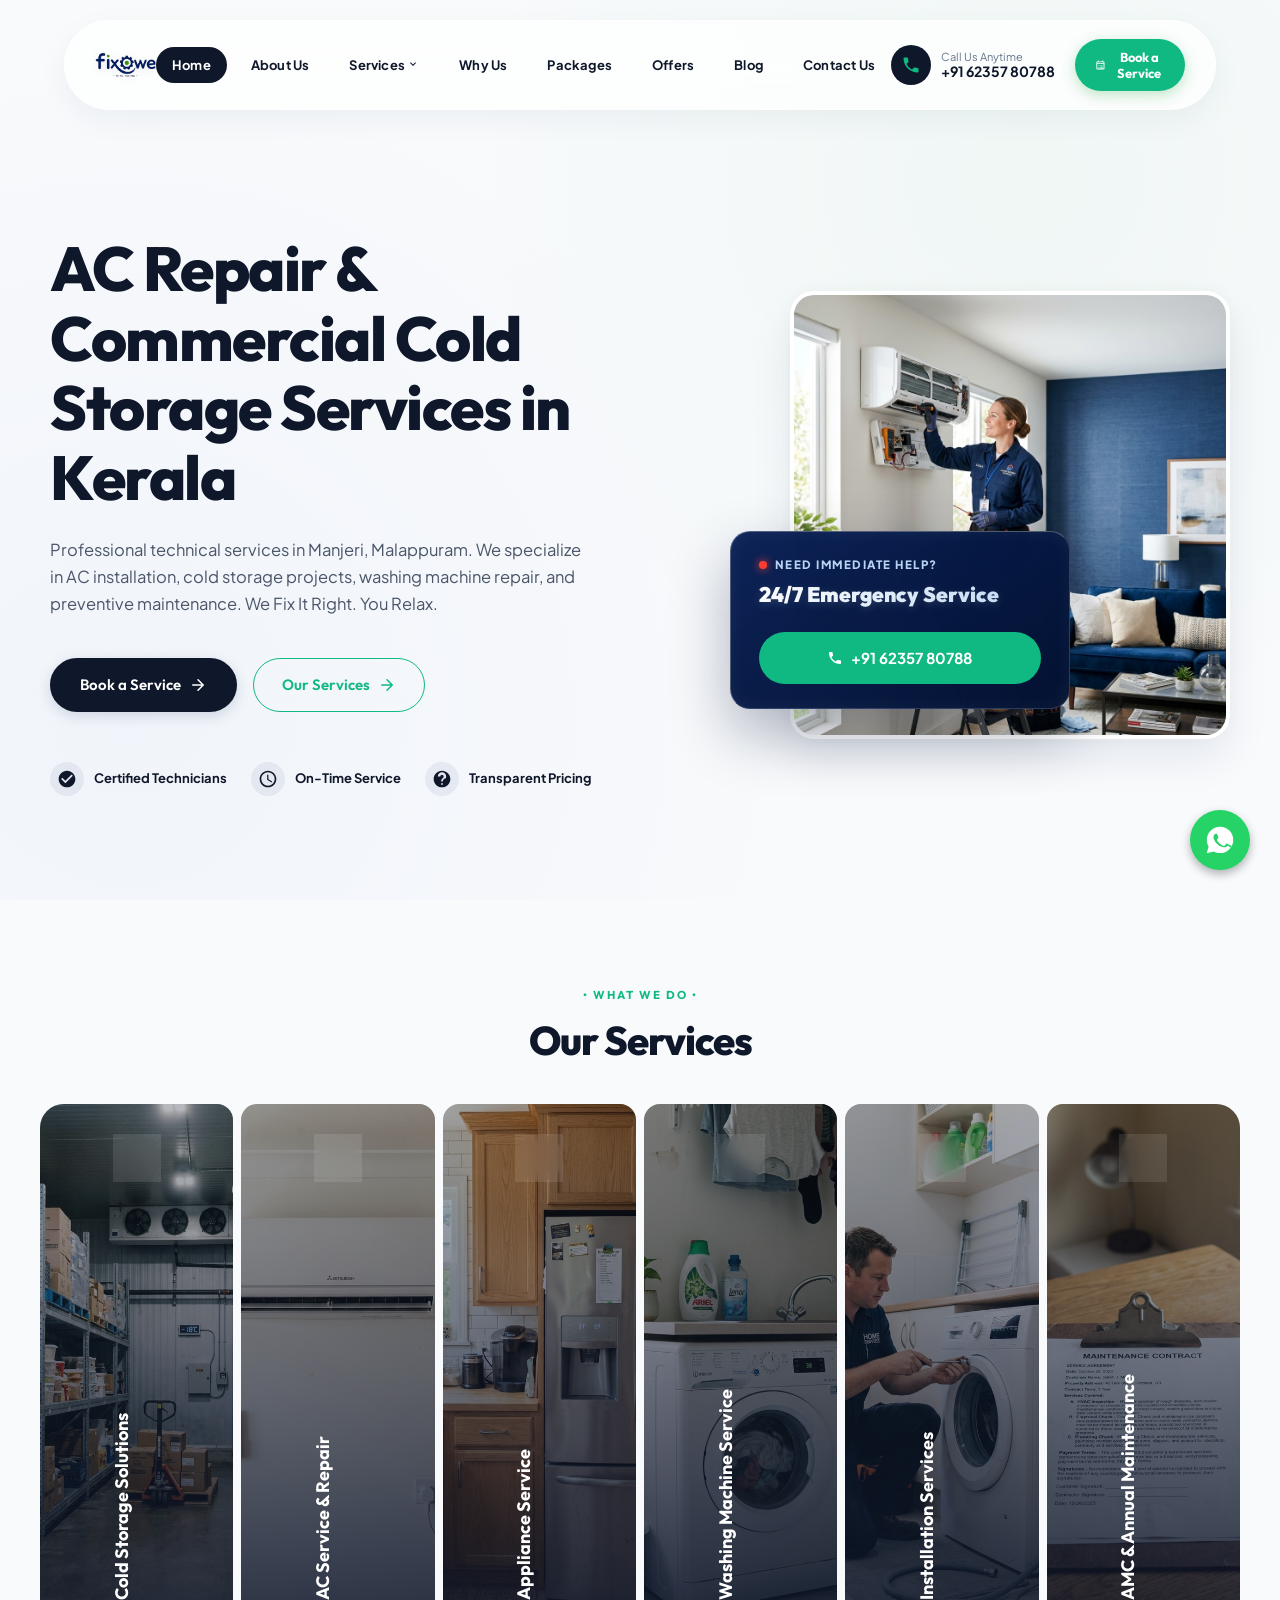
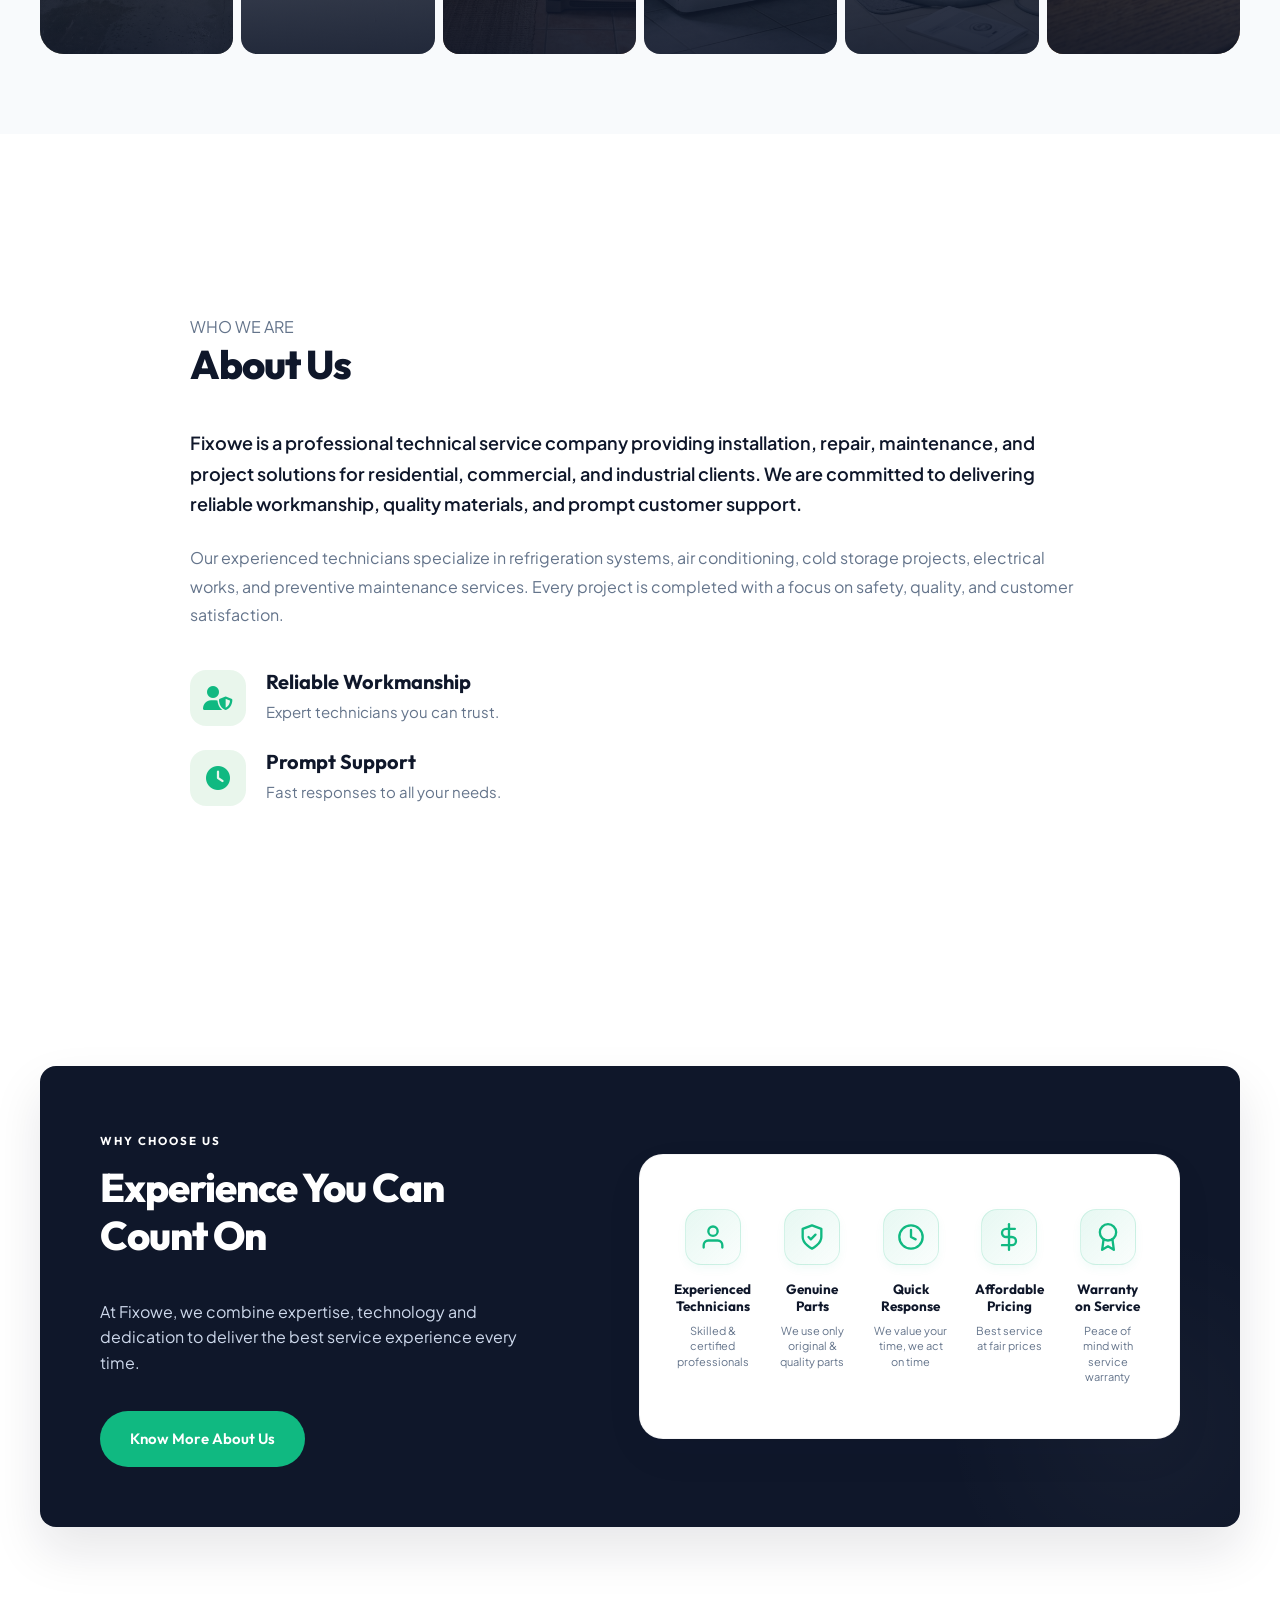
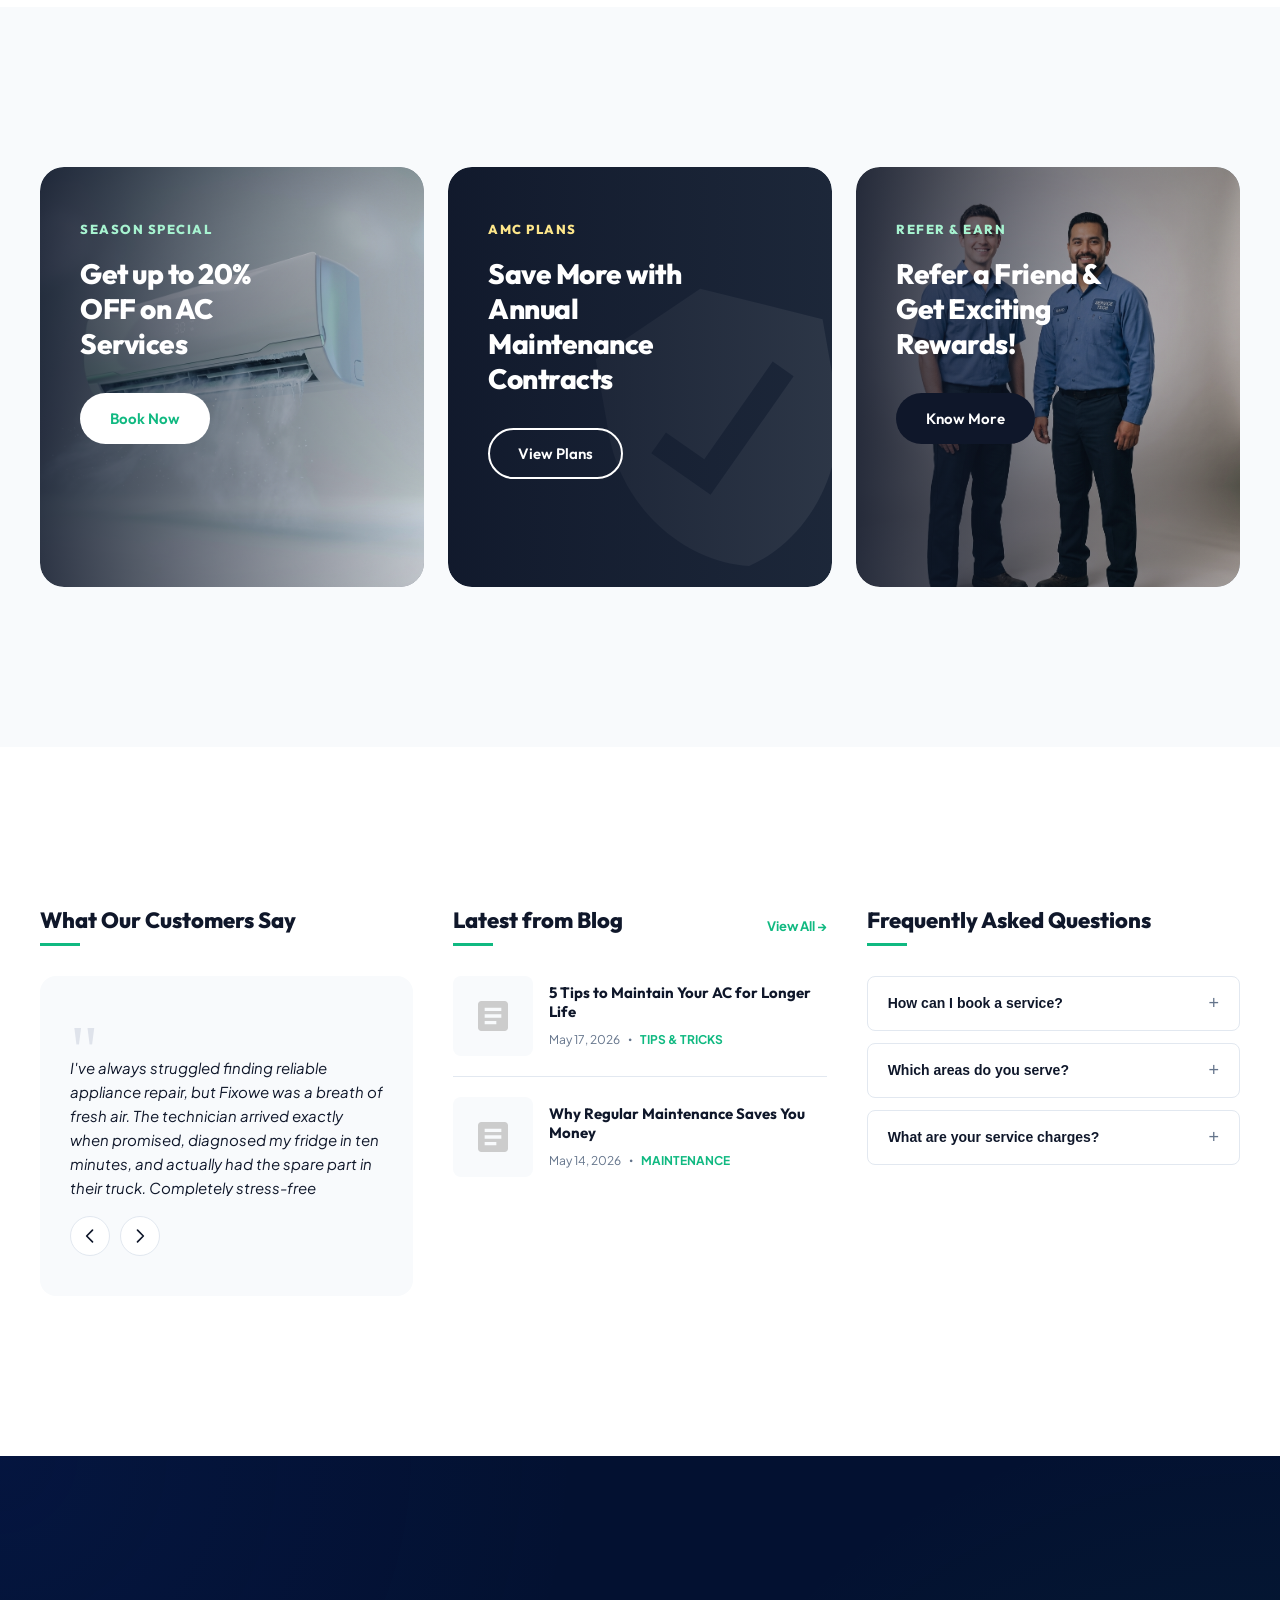
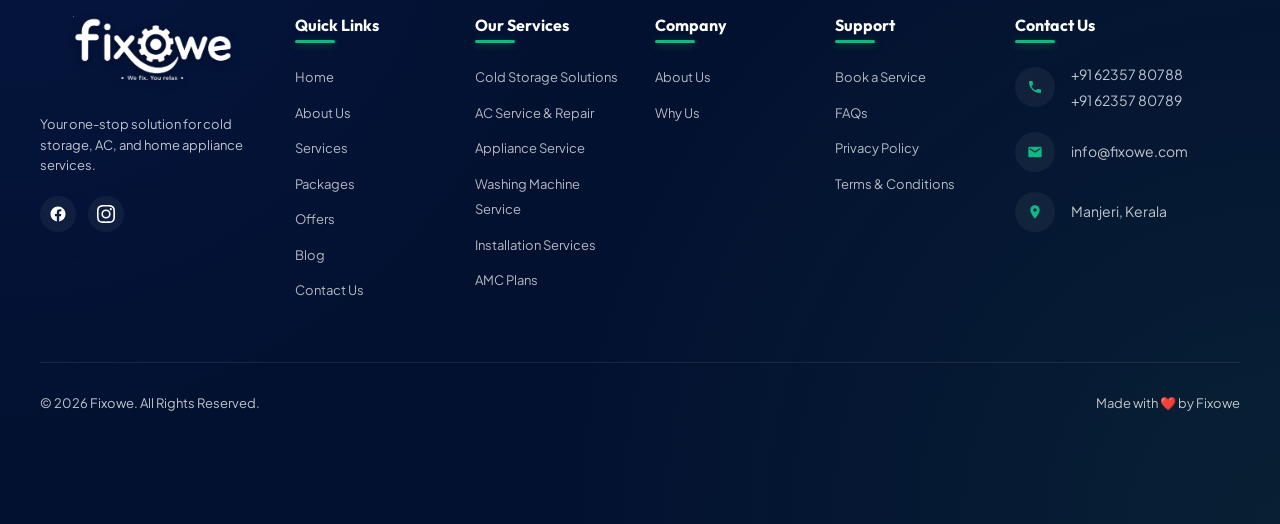
==== index.html @ 35c7977a "SEO Favicon Optimization: Convert all favicon tags to absolute HTTPS URLs for Googlebot-Image crawle" ====
<!DOCTYPE html>
<html lang="en">
<head>
  <meta charset="UTF-8">
  <meta name="viewport" content="width=device-width, initial-scale=1.0">
  <meta name="description" content="Kerala's most trusted technical service. We specialize in premium AC installation, cold storage projects, and emergency repair. Fast, reliable, and guaranteed.">
  <title>Fixowe | Expert AC & Commercial Cold Storage Services in Kerala</title>
  <link rel="canonical" href="https://www.fixowe.com/">
  
  <!-- Open Graph & Social Cards -->
  <meta property="og:title" content="Fixowe | Expert AC & Cold Storage Services in Kerala">
  <meta property="og:description" content="Kerala's most trusted technical service. We specialize in premium AC installation, cold storage projects, and emergency repair. Fast, reliable, and guaranteed.">
  <meta property="og:image" content="https://www.fixowe.com/assets/hero_bg.png">
  <meta property="og:url" content="https://www.fixowe.com">
  <meta property="og:type" content="website">
  <meta name="twitter:card" content="summary_large_image">
  <meta name="twitter:title" content="Fixowe | Expert AC & Cold Storage Services in Kerala">
  <meta name="twitter:description" content="Kerala's most trusted technical service. We specialize in premium AC installation, cold storage projects, and emergency repair. Fast, reliable, and guaranteed.">
  <!-- Performance & DNS Prefetching -->
  <link rel="dns-prefetch" href="https://fonts.googleapis.com">
  <link rel="dns-prefetch" href="https://fonts.gstatic.com">
  <link rel="dns-prefetch" href="https://cdnjs.cloudflare.com">
  <link rel="dns-prefetch" href="https://www.gstatic.com">

  <!-- Google Fonts -->
  <link rel="preconnect" href="https://fonts.googleapis.com">
  <link rel="preconnect" href="https://fonts.gstatic.com" crossorigin>
  <link href="https://fonts.googleapis.com/css2?family=Outfit:wght@300;400;500;600;700;800&family=Plus+Jakarta+Sans:wght@300;400;500;600;700;800&display=swap" rel="stylesheet">
  <!-- Font Awesome 6 -->
  <link rel="stylesheet" href="https://cdnjs.cloudflare.com/ajax/libs/font-awesome/6.5.1/css/all.min.css" crossorigin="anonymous">

  <!-- Google Search & Mobile Compliant Favicons -->
  <link rel="icon" type="image/x-icon" href="https://www.fixowe.com/favicon.ico">
  <link rel="icon" type="image/png" sizes="48x48" href="https://www.fixowe.com/favicon-48x48.png">
  <link rel="icon" type="image/png" sizes="96x96" href="https://www.fixowe.com/favicon-96x96.png">
  <link rel="icon" type="image/png" sizes="192x192" href="https://www.fixowe.com/assets/favicon-optimized.png">
  <link rel="shortcut icon" href="https://www.fixowe.com/favicon.ico">
  <link rel="apple-touch-icon" sizes="180x180" href="https://www.fixowe.com/apple-touch-icon.png">
  <meta name="keywords" content="Fixowe, Fixowe Manjeri, Fixowe Kerala, Fixowe AC Repair, Fixowe Cold Storage, Fixowe Official, Fixowe Technical Services">
  <meta name="robots" content="index, follow, max-image-preview:large, max-snippet:-1, max-video-preview:-1">

  <!-- Geo & Regional Meta Tags for Google Local Search -->
  <meta name="geo.region" content="IN-KL">
  <meta name="geo.placename" content="Manjeri, Malappuram, Kerala">
  <meta name="geo.position" content="11.1202;76.1221">
  <meta name="ICBM" content="11.1202, 76.1221">
  
  <!-- Performance Preloads -->
  <link rel="preload" href="assets/hero_bg.png" as="image">
  <link rel="preload" href="assets/transparent-logo-fixowe.png" as="image">
  
  <link rel="stylesheet" href="style.css?v=24.0">

  <!-- Google Local Business & Aggregate Rating Schema -->
  <script type="application/ld+json">
  {
    "@context": "https://schema.org",
    "@type": "LocalBusiness",
    "@id": "https://www.fixowe.com/#localbusiness",
    "name": "Fixowe - AC & Commercial Cold Storage Experts",
    "image": "https://www.fixowe.com/assets/transparent-logo-fixowe.png",
    "description": "Kerala's #1 technical service provider for AC installation, commercial cold storage projects, washing machine repair, and preventive maintenance in Manjeri and Malappuram.",
    "url": "https://www.fixowe.com",
    "telephone": "+916235780788",
    "priceRange": "₹₹",
    "address": {
      "@type": "PostalAddress",
      "streetAddress": "Manjeri Town",
      "addressLocality": "Manjeri",
      "addressRegion": "Kerala",
      "postalCode": "676121",
      "addressCountry": "IN"
    },
    "geo": {
      "@type": "GeoCoordinates",
      "latitude": "11.1202",
      "longitude": "76.1221"
    },
    "aggregateRating": {
      "@type": "AggregateRating",
      "ratingValue": "4.9",
      "reviewCount": "142",
      "bestRating": "5",
      "worstRating": "1"
    },
    "areaServed": ["Manjeri", "Malappuram", "Perinthalmanna", "Calicut", "Kerala"],
    "sameAs": [
      "https://www.instagram.com/fixowe_manjeri",
      "https://www.facebook.com/share/1E5Wc2CTof/"
    ]
  }
  </script>

  <!-- Google Search FAQ Snippet Schema -->
  <script type="application/ld+json">
  {
    "@context": "https://schema.org",
    "@type": "FAQPage",
    "mainEntity": [
      {
        "@type": "Question",
        "name": "What services does Fixowe offer in Manjeri, Kerala?",
        "acceptedAnswer": {
          "@type": "Answer",
          "text": "Fixowe specializes in rapid emergency AC repair, split/inverter AC installation, commercial cold storage refrigeration projects, washing machine repair, and preventive maintenance across Manjeri and Malappuram district."
        }
      },
      {
        "@type": "Question",
        "name": "How quickly can a Fixowe technician arrive at my location?",
        "acceptedAnswer": {
          "@type": "Answer",
          "text": "Fixowe offers emergency rapid technician dispatch within 30 to 60 minutes across Manjeri, Malappuram, and surrounding areas in Kerala. Call +91 62357 80788 for instant booking."
        }
      },
      {
        "@type": "Question",
        "name": "Does Fixowe provide a service warranty on repairs?",
        "acceptedAnswer": {
          "@type": "Answer",
          "text": "Yes, all Fixowe AC and appliance repairs include an official 30-day service warranty and guaranteed genuine replacement parts."
        }
      }
    ]
  }
  </script>

  <!-- Google Search Breadcrumb Schema -->
  <script type="application/ld+json">
  {
    "@context": "https://schema.org",
    "@type": "BreadcrumbList",
    "itemListElement": [
      {
        "@type": "ListItem",
        "position": 1,
        "name": "Fixowe Official",
        "item": "https://www.fixowe.com"
      },
      {
        "@type": "ListItem",
        "position": 2,
        "name": "Kerala AC & Cold Storage Services",
        "item": "https://www.fixowe.com/#services"
      },
      {
        "@type": "ListItem",
        "position": 3,
        "name": "Manjeri Helpline",
        "item": "https://www.fixowe.com/#contact"
      }
    ]
  }
  </script>
  
  <script type="application/ld+json">
  {
    "@context": "https://schema.org",
    "@type": "WebSite",
    "@id": "https://www.fixowe.com/#website",
    "name": "Fixowe",
    "alternateName": ["Fixowe Manjeri", "Fixowe Technical Services", "Fixowe Kerala"],
    "url": "https://www.fixowe.com/",
    "description": "Expert AC & Cold Storage Services in Kerala.",
    "publisher": {
      "@type": "Organization",
      "name": "Fixowe",
      "logo": {
        "@type": "ImageObject",
        "url": "https://www.fixowe.com/assets/transparent-logo-fixowe.png"
      }
    },
    "potentialAction": {
      "@type": "SearchAction",
      "target": "https://www.fixowe.com/?q={search_term_string}",
      "query-input": "required name=search_term_string"
    }
  }
  </script>

  <script type="application/ld+json">
  {
    "@context": "https://schema.org",
    "@type": "Brand",
    "@id": "https://www.fixowe.com/#brand",
    "name": "Fixowe",
    "alternateName": ["Fixowe Manjeri", "Fixowe Technical Services"],
    "url": "https://www.fixowe.com",
    "logo": "https://www.fixowe.com/assets/transparent-logo-fixowe.png",
    "description": "Fixowe is Kerala's official technical service network for AC repair, commercial cold storage, and home appliances."
  }
  </script>
</head>
<body>

  <!-- Floating Contact Buttons -->
  <a href="https://api.whatsapp.com/send?phone=916235780788" class="whatsapp-float" target="_blank" aria-label="Chat on WhatsApp" id="whatsappFloat">
    <svg viewBox="0 0 24 24" class="whatsapp-icon">
      <path fill="currentColor" d="M12.04 2c-5.46 0-9.91 4.45-9.91 9.91c0 1.75.46 3.45 1.32 4.95L2.05 22l5.25-1.38c1.45.79 3.08 1.21 4.74 1.21c5.46 0 9.91-4.45 9.91-9.91c0-2.65-1.03-5.14-2.9-7.01A9.816 9.816 0 0 0 12.04 2zm5.72 14.1c-.24.69-1.22 1.26-1.7 1.31c-.48.05-1.1.28-3.23-.55c-2.73-1.06-4.49-3.83-4.63-4.01c-.14-.19-1.12-1.49-1.12-2.85c0-1.36.71-2.03.96-2.31c.25-.28.55-.35.73-.35c.18 0 .36.01.52.02c.17.01.39-.06.61.47c.22.54.77 1.88.84 2.02c.07.14.12.31.02.5c-.09.19-.21.31-.38.5c-.17.19-.36.43-.52.58c-.18.17-.37.36-.16.73c.21.36.93 1.54 2 2.49c1.38 1.23 2.54 1.61 2.9 1.79c.36.18.57.15.78-.08c.21-.24.91-1.06 1.15-1.42c.24-.36.48-.3.8-.18c.32.12 2.03 1 2.38 1.18c.35.18.58.27.67.42c.09.15.09.87-.15 1.56z"/>
    </svg>
  </a>

  <!-- Main Header -->
  <!-- DESKTOP Header (hidden on mobile) -->
  <header class="main-header desktop-only-header" id="mainHeader">
    <div class="header-container">
      <a href="#" class="logo-box" id="logo">
        <img src="assets/transparent-logo-fixowe.png" alt="Fixowe Logo" class="logo-img" fetchpriority="high" decoding="async">
      </a>
      <nav class="nav-menu" id="navMenu">
        <ul>
          <li><a href="#home" class="active">Home</a></li>
          <li><a href="#about">About Us</a></li>
          <li class="dropdown">
            <a href="#services" class="dropdown-toggle">Services <svg viewBox="0 0 24 24" width="12" height="12" class="arrow-down"><path fill="currentColor" d="M7.41 8.59L12 13.17l4.59-4.58L18 10l-6 6-6-6 1.41-1.41z"/></svg></a>
            <ul class="dropdown-menu">
              <li><a href="#services">Cold Storage Solutions</a></li>
              <li><a href="#services">AC Service &amp; Repair</a></li>
              <li><a href="#services">Appliance Service</a></li>
              <li><a href="#services">Washing Machine Service</a></li>
              <li><a href="#services">Installation Services</a></li>
              <li><a href="#services">Annual Maintenance (AMC)</a></li>
            </ul>
          </li>
          <li><a href="#why-us">Why Us</a></li>
          <li><a href="#packages">Packages</a></li>
          <li><a href="#offers">Offers</a></li>

          <li><a href="#blog">Blog</a></li>
          <li><a href="#contact">Contact Us</a></li>
        </ul>
      </nav>
      <div class="header-right">
        <a href="tel:+916235780788" class="header-phone">
          <div class="phone-icon-box">
            <svg viewBox="0 0 24 24" width="20" height="20"><path fill="currentColor" d="M6.62 10.79c1.44 2.83 3.76 5.14 6.59 6.59l2.2-2.2c.27-.27.67-.36 1.02-.24c1.12.37 2.33.57 3.57.57c.55 0 1 .45 1 1V20c0 .55-.45 1-1 1c-9.39 0-17-7.61-17-17c0-.55.45-1 1-1h3.5c.55 0 1 .45 1 1c0 1.25.2 2.45.57 3.57c.11.35.03.74-.25 1.02l-2.2 2.2z"/></svg>
          </div>
          <div class="phone-text">
            <span class="phone-label">Call Us Anytime</span>
            <span class="phone-number">+91 62357 80788</span>
          </div>
        </a>
        <button class="btn btn-cta btn-book-trigger" id="headerCtaBtn">
          <svg viewBox="0 0 24 24" width="18" height="18"><path fill="currentColor" d="M19 4h-1V2h-2v2H8V2H6v2H5c-1.11 0-1.99.9-1.99 2L3 20c0 1.1.89 2 2 2h14c1.1 0 2-.9 2-2V6c0-1.1-.9-2-2-2zm0 16H5V10h14v10zm0-12H5V6h14v2zm-7 5h5v2h-5zm-4 0h2v2H8zm4 4h5v2h-5zm-4 0h2v2H8z"/></svg>
          Book a Service
        </button>
      </div>
    </div>
  </header>

  <!-- MOBILE Header (hidden on desktop) -->
  <header class="mobile-header" id="mobileHeader">
    <div class="mobile-header-inner">
      <a href="#" class="mobile-logo-box">
        <img src="assets/transparent-logo-fixowe.png" alt="Fixowe Logo" class="mobile-logo-img" fetchpriority="high" decoding="async">
      </a>
      <div class="mobile-header-actions">
        <a href="tel:+916235780788" class="mobile-call-btn" aria-label="Call">
          <svg viewBox="0 0 24 24" width="20" height="20"><path fill="currentColor" d="M6.62 10.79c1.44 2.83 3.76 5.14 6.59 6.59l2.2-2.2c.27-.27.67-.36 1.02-.24c1.12.37 2.33.57 3.57.57c.55 0 1 .45 1 1V20c0 .55-.45 1-1 1c-9.39 0-17-7.61-17-17c0-.55.45-1 1-1h3.5c.55 0 1 .45 1 1c0 1.25.2 2.45.57 3.57c.11.35.03.74-.25 1.02l-2.2 2.2z"/></svg>
        </a>
        <button class="mobile-hamburger" id="mobileMenuToggle" aria-label="Menu">
          <span></span>
          <span></span>
          <span></span>
        </button>
      </div>
    </div>
    <!-- Mobile Drawer Menu -->
    <div class="mobile-drawer-overlay" id="mobileDrawerOverlay"></div>
    <nav class="mobile-drawer" id="mobileDrawer">
      <ul>
        <li><a href="#home">Home</a></li>
        <li><a href="#about">About Us</a></li>
        <li><a href="#services">Services</a></li>
        <li><a href="#why-us">Why Us</a></li>
        <li><a href="#packages">Packages</a></li>
        <li><a href="#offers">Offers</a></li>

        <li><a href="#blog">Blog</a></li>
        <li><a href="#contact">Contact Us</a></li>
      </ul>
      <button class="mobile-drawer-cta btn-book-trigger">Book a Service →</button>
    </nav>
  </header>

  <!-- Hero Section -->
  <section class="hero-section" id="home">
    <div class="hero-container">
      <!-- Left Column: Hero Text Content -->
      <div class="hero-content">
        <h1 class="hero-title">AC Repair & Commercial Cold Storage Services in Kerala</h1>
        <p class="hero-desc">Professional technical services in Manjeri, Malappuram. We specialize in AC installation, cold storage projects, washing machine repair, and preventive maintenance. We Fix It Right. You Relax.</p>
        
        <div class="hero-actions">
          <button class="btn btn-primary btn-book-trigger">
            Book a Service 
            <svg viewBox="0 0 24 24" width="18" height="18" class="btn-arrow"><path fill="none" stroke="currentColor" stroke-width="2" stroke-linecap="round" stroke-linejoin="round" d="M5 12h14M12 5l7 7-7 7"/></svg>
          </button>
          <a href="#services" class="btn btn-outline">
            Our Services
            <svg viewBox="0 0 24 24" width="18" height="18" class="btn-arrow"><path fill="none" stroke="currentColor" stroke-width="2" stroke-linecap="round" stroke-linejoin="round" d="M5 12h14M12 5l7 7-7 7"/></svg>
          </a>
        </div>

        <!-- Trust Badges -->
        <div class="trust-badges">
          <div class="trust-item">
            <div class="trust-icon">
              <svg viewBox="0 0 24 24" width="20" height="20"><path fill="currentColor" d="M12 2C6.48 2 2 6.48 2 12s4.48 10 10 10s10-4.48 10-10S17.52 2 12 2zm-2 15l-5-5l1.41-1.41L10 14.17l7.59-7.59L19 8l-9 9z"/></svg>
            </div>
            <span>Certified Technicians</span>
          </div>
          <div class="trust-item">
            <div class="trust-icon">
              <svg viewBox="0 0 24 24" width="20" height="20"><path fill="currentColor" d="M11.99 2C6.47 2 2 6.48 2 12s4.47 10 9.99 10C17.52 22 22 17.52 22 12S17.52 2 11.99 2zM12 20c-4.42 0-8-3.58-8-8s3.58-8 8-8s8 3.58 8 8s-3.58 8-8 8zm.5-13H11v6l5.25 3.15l.75-1.23l-4.5-2.67z"/></svg>
            </div>
            <span>On-Time Service</span>
          </div>
          <div class="trust-item">
            <div class="trust-icon">
              <svg viewBox="0 0 24 24" width="20" height="20"><path fill="currentColor" d="M12 2C6.48 2 2 6.48 2 12s4.48 10 10 10s10-4.48 10-10S17.52 2 12 2zm1 17h-2v-2h2v2zm2.07-7.75l-.9.92C13.45 12.9 13 13.5 13 15h-2v-.5c0-1.1.45-2.1 1.17-2.83l1.24-1.26c.37-.36.59-.86.59-1.41c0-1.1-.9-2-2-2s-2 .9-2 2H7c0-2.76 2.24-5 5-5s5 2.24 5 5c0 1.04-.42 1.99-1.07 2.75z"/></svg>
            </div>
            <span>Transparent Pricing</span>
          </div>
        </div>
      </div>

      <!-- Right Column: Framed Image and Overlays -->
      <div class="hero-right-side">
        <div class="hero-image-frame">
          <img src="assets/hero_bg.png" alt="Fixowe expert HVAC and AC repair technician in Manjeri Kerala" class="hero-frame-img" fetchpriority="high" decoding="async">
        </div>

        <!-- Need Immediate Help Badge -->
        <div class="emergency-badge">
          <div class="emergency-inner">
            <div class="emergency-text">
              <span class="emergency-subtitle">Need Immediate Help?</span>
              <span class="emergency-title">24/7 Emergency Service</span>
            </div>
            <a href="tel:+916235780788" class="emergency-phone-btn">
              <svg viewBox="0 0 24 24" width="16" height="16"><path fill="currentColor" d="M6.62 10.79c1.44 2.83 3.76 5.14 6.59 6.59l2.2-2.2c.27-.27.67-.36 1.02-.24c1.12.37 2.33.57 3.57.57c.55 0 1 .45 1 1V20c0 .55-.45 1-1 1c-9.39 0-17-7.61-17-17c0-.55.45-1 1-1h3.5c.55 0 1 .45 1 1c0 1.25.2 2.45.57 3.57c.11.35.03.74-.25 1.02l-2.2 2.2z"/></svg>
              +91 62357 80788
            </a>
          </div>
        </div>
      </div>
    </div>
  </section>
  <section class="services-section" id="services">
    <div class="section-container">
      <div class="section-header text-center">
        <span class="section-tag">• WHAT WE DO •</span>
        <h2 class="section-title">Our Services</h2>
      </div>

      <div class="services-accordion">
        
        <div class="accordion-item" style="background-image: url('assets/service_cold.png'); --theme-color: #2563eb;">
          <div class="accordion-overlay"></div>
          <div class="accordion-icon"><i class="fa-solid fa-snowflake"></i></div>
          <div class="accordion-title">Cold Storage Solutions</div>
          <div class="accordion-content">
            <p>Repair, maintenance & installation of all types of cold storage systems for commercial and industrial use.</p>
            <a href="#contact" class="accordion-link">Book Now <i class="fa-solid fa-arrow-right"></i></a>
          </div>
        </div>
        
        <div class="accordion-item" style="background-image: url('assets/service_ac.png'); --theme-color: #0ea5e9;">
          <div class="accordion-overlay"></div>
          <div class="accordion-icon"><i class="fa-solid fa-fan"></i></div>
          <div class="accordion-title">AC Service & Repair</div>
          <div class="accordion-content">
            <p>AC installation, repair, gas filling & general maintenance for all brands and models.</p>
            <a href="#contact" class="accordion-link">Book Now <i class="fa-solid fa-arrow-right"></i></a>
          </div>
        </div>

        <div class="accordion-item" style="background-image: url('assets/service_app.png'); --theme-color: #f59e0b;">
          <div class="accordion-overlay"></div>
          <div class="accordion-icon"><i class="fa-solid fa-temperature-low"></i></div>
          <div class="accordion-title">Appliance Service</div>
          <div class="accordion-content">
            <p>Expert repair & service for refrigerators, deep freezers & other home appliances.</p>
            <a href="#contact" class="accordion-link">Book Now <i class="fa-solid fa-arrow-right"></i></a>
          </div>
        </div>

        <div class="accordion-item" style="background-image: url('assets/service_wash.png'); --theme-color: #6366f1;">
          <div class="accordion-overlay"></div>
          <div class="accordion-icon"><i class="fa-solid fa-rotate"></i></div>
          <div class="accordion-title">Washing Machine Service</div>
          <div class="accordion-content">
            <p>Repair & maintenance of fully automatic, semi-automatic & top load washers.</p>
            <a href="#contact" class="accordion-link">Book Now <i class="fa-solid fa-arrow-right"></i></a>
          </div>
        </div>

        <div class="accordion-item" style="background-image: url('assets/service_inst.png'); --theme-color: #10b981;">
          <div class="accordion-overlay"></div>
          <div class="accordion-icon"><i class="fa-solid fa-screwdriver-wrench"></i></div>
          <div class="accordion-title">Installation Services</div>
          <div class="accordion-content">
            <p>Professional installation of ACs, refrigerators & other home appliances ensuring safety and efficiency.</p>
            <a href="#contact" class="accordion-link">Book Now <i class="fa-solid fa-arrow-right"></i></a>
          </div>
        </div>

        <div class="accordion-item" style="background-image: url('assets/service_amc.png'); --theme-color: #8b5cf6;">
          <div class="accordion-overlay"></div>
          <div class="accordion-icon"><i class="fa-solid fa-clipboard-check"></i></div>
          <div class="accordion-title">AMC & Annual Maintenance</div>
          <div class="accordion-content">
            <p>Cost-effective AMC plans for homes, businesses & industries. Keep your equipment running smoothly.</p>
            <a href="#contact" class="accordion-link">Book Now <i class="fa-solid fa-arrow-right"></i></a>
          </div>
        </div>

      </div>
  </section>
  <!-- About Us Section -->
  <section class="about-section" id="about">
    <div class="section-container">
      <div class="about-grid">
        <div class="about-text-col">
          <div class="section-header align-left">
            <span class="section-subtitle">WHO WE ARE</span>
            <h2 class="section-title">About Us</h2>
          </div>
          <p class="about-lead">Fixowe is a professional technical service company providing installation, repair, maintenance, and project solutions for residential, commercial, and industrial clients. We are committed to delivering reliable workmanship, quality materials, and prompt customer support.</p>
          <p class="about-desc">Our experienced technicians specialize in refrigeration systems, air conditioning, cold storage projects, electrical works, and preventive maintenance services. Every project is completed with a focus on safety, quality, and customer satisfaction.</p>
          
          <div class="about-features">
            <div class="about-feature">
              <div class="feature-icon"><i class="fa-solid fa-user-shield"></i></div>
              <div class="feature-text">
                <h4>Reliable Workmanship</h4>
                <p>Expert technicians you can trust.</p>
              </div>
            </div>
            <div class="about-feature">
              <div class="feature-icon"><i class="fa-solid fa-clock"></i></div>
              <div class="feature-text">
                <h4>Prompt Support</h4>
                <p>Fast responses to all your needs.</p>
              </div>
            </div>
          </div>
        </div>
      </div>
    </div>
  </section>

  <!-- Why Choose Us Section -->
  <section class="why-us-section" id="why-us">
    <div class="section-container">
      <div class="why-us-wrapper">
        <!-- Left content (Navy block) -->
        <div class="why-us-content">
          <span class="section-tag text-white">WHY CHOOSE US</span>
          <h2 class="section-title text-white">Experience You Can<br>Count On</h2>
          <p class="why-us-desc">At Fixowe, we combine expertise, technology and dedication to deliver the best service experience every time.</p>
          <a href="#about" class="btn btn-accent">Know More About Us</a>
        </div>

        <!-- Right White Card with Benefits horizontal grid -->
        <div class="why-us-benefits-card">
          <div class="why-us-grid">
            <!-- Benefit Item 1 -->
            <div class="benefit-card">
              <div class="benefit-icon-box">
                <svg viewBox="0 0 24 24" width="28" height="28" fill="none" stroke="currentColor" stroke-width="2" stroke-linecap="round" stroke-linejoin="round"><path d="M20 21v-2a4 4 0 0 0-4-4H8a4 4 0 0 0-4 4v2"></path><circle cx="12" cy="7" r="4"></circle></svg>
              </div>
              <h4 class="benefit-title">Experienced Technicians</h4>
              <p class="benefit-desc">Skilled & certified professionals</p>
            </div>

            <!-- Benefit Item 2 -->
            <div class="benefit-card">
              <div class="benefit-icon-box">
                <svg viewBox="0 0 24 24" width="28" height="28" fill="none" stroke="currentColor" stroke-width="2" stroke-linecap="round" stroke-linejoin="round"><path d="M12 22s8-4 8-10V5l-8-3-8 3v7c0 6 8 10 8 10z"></path><path d="M9 12l2 2 4-4"></path></svg>
              </div>
              <h4 class="benefit-title">Genuine Parts</h4>
              <p class="benefit-desc">We use only original & quality parts</p>
            </div>

            <!-- Benefit Item 3 -->
            <div class="benefit-card">
              <div class="benefit-icon-box">
                <svg viewBox="0 0 24 24" width="28" height="28" fill="none" stroke="currentColor" stroke-width="2" stroke-linecap="round" stroke-linejoin="round"><circle cx="12" cy="12" r="10"></circle><path d="M12 6v6l4 2"></path></svg>
              </div>
              <h4 class="benefit-title">Quick Response</h4>
              <p class="benefit-desc">We value your time, we act on time</p>
            </div>

            <!-- Benefit Item 4 -->
            <div class="benefit-card">
              <div class="benefit-icon-box">
                <svg viewBox="0 0 24 24" width="28" height="28" fill="none" stroke="currentColor" stroke-width="2" stroke-linecap="round" stroke-linejoin="round"><line x1="12" y1="1" x2="12" y2="23"></line><path d="M17 5H9.5a3.5 3.5 0 0 0 0 7h5a3.5 3.5 0 0 1 0 7H6"></path></svg>
              </div>
              <h4 class="benefit-title">Affordable Pricing</h4>
              <p class="benefit-desc">Best service at fair prices</p>
            </div>

            <!-- Benefit Item 5 -->
            <div class="benefit-card">
              <div class="benefit-icon-box">
                <svg viewBox="0 0 24 24" width="28" height="28" fill="none" stroke="currentColor" stroke-width="2" stroke-linecap="round" stroke-linejoin="round"><circle cx="12" cy="8" r="7"></circle><polyline points="8.21 13.89 7 23 12 20 17 23 15.79 13.88"></polyline></svg>
              </div>
              <h4 class="benefit-title">Warranty on Service</h4>
              <p class="benefit-desc">Peace of mind with service warranty</p>
            </div>
          </div>
        </div>
      </div>
    </div>
  </section>







  <!-- Offers & Promotions Section -->
  <section class="offers-section" id="offers">
    <div class="section-container">
      <div class="offers-grid">
        <!-- Promo Card 1 -->
        <div class="promo-card bg-green-gradient">
          <div class="promo-content">
            <span class="promo-tag text-green">SEASON SPECIAL</span>
            <h3 class="promo-title">Get up to 20% OFF on AC Services</h3>
            <button class="btn btn-white btn-book-trigger">Book Now</button>
          </div>
          <div class="promo-img-box">
            <img src="assets/premium_ac_offer.png" alt="AC unit promotion" width="100%" height="auto" loading="lazy" decoding="async">
          </div>
        </div>

        <!-- Promo Card 2 -->
        <div class="promo-card bg-navy-pattern" id="packages">
          <div class="promo-content">
            <span class="promo-tag text-yellow">AMC PLANS</span>
            <h3 class="promo-title">Save More with Annual Maintenance Contracts</h3>
            <button class="btn btn-outline-white btn-book-trigger">View Plans</button>
          </div>
          <div class="promo-icon-shield">
            <svg viewBox="0 0 24 24" width="160" height="160" fill="currentColor"><path d="M12 1L3 5v6c0 5.55 3.84 10.74 9 12c5.16-1.26 9-6.45 9-12V5l-9-4zm-2 16l-4-4l1.41-1.41L10 14.17l6.59-6.59L18 9l-8 8z"/></svg>
          </div>
        </div>

        <!-- Promo Card 3 -->
        <div class="promo-card bg-cream">
          <div class="promo-content">
            <span class="promo-tag text-green">REFER & EARN</span>
            <h3 class="promo-title">Refer a Friend & Get Exciting Rewards!</h3>
            <button class="btn btn-primary btn-book-trigger">Know More</button>
          </div>
          <div class="promo-img-box">
            <img src="assets/technicians_refer.png" alt="Happy Technicians" width="100%" height="auto" loading="lazy" decoding="async">
          </div>
        </div>
      </div>
    </div>
  </section>

  <!-- Testimonials, Blogs, and FAQs Container Section -->
  <section class="social-faq-section" id="gallery">
    <div class="section-container">
      <div class="social-faq-grid">
        
        <!-- Column 1: Testimonial Slider -->
        <div class="grid-column testimonial-col">
          <h3 class="column-title">What Our Customers Say</h3>
          <div class="testimonial-slider-container">
            <div class="testimonial-slider" id="testimonialSlider">
              
              <!-- Slide 1 -->
              <div class="testimonial-slide active">
                <div class="quote-icon">"</div>
                <p class="testimonial-text">I've always struggled finding reliable appliance repair, but Fixowe was a breath of fresh air. The technician arrived exactly when promised, diagnosed my fridge in ten minutes, and actually had the spare part in their truck. Completely stress-free experience!</p>
                <div class="testimonial-user">
                  <div class="user-avatar">
                    <svg viewBox="0 0 24 24" width="40" height="40" fill="#071E54"><path d="M12 2C6.48 2 2 6.48 2 12s4.48 10 10 10s10-4.48 10-10S17.52 2 12 2zm0 3c1.66 0 3 1.34 3 3s-1.34 3-3 3s-3-1.34-3-3s1.34-3 3-3zm0 14.2c-2.5 0-4.71-1.28-6-3.22c.03-1.99 4-3.08 6-3.08c1.99 0 5.97 1.09 6 3.08c-1.29 1.94-3.5 3.22-6 3.22z"/></svg>
                  </div>
                  <div class="user-details">
                    <span class="user-name">Rahul Mehta</span>
                    <div class="user-rating">&#9733;&#9733;&#9733;&#9733;&#9733;</div>
                  </div>
                </div>
              </div>

              <!-- Slide 2 -->
              <div class="testimonial-slide">
                <div class="quote-icon">"</div>
                <p class="testimonial-text">Our commercial cold storage went down right before a busy weekend. I was panicking, but the emergency team showed up at 11 PM and stayed until it was fully running again. Absolute lifesavers. I can't recommend them enough for businesses.</p>
                <div class="testimonial-user">
                  <div class="user-avatar">
                    <svg viewBox="0 0 24 24" width="40" height="40" fill="#071E54"><path d="M12 2C6.48 2 2 6.48 2 12s4.48 10 10 10s10-4.48 10-10S17.52 2 12 2zm0 3c1.66 0 3 1.34 3 3s-1.34 3-3 3s-3-1.34-3-3s1.34-3 3-3zm0 14.2c-2.5 0-4.71-1.28-6-3.22c.03-1.99 4-3.08 6-3.08c1.99 0 5.97 1.09 6 3.08c-1.29 1.94-3.5 3.22-6 3.22z"/></svg>
                  </div>
                  <div class="user-details">
                    <span class="user-name">Amit Sharma</span>
                    <div class="user-rating">&#9733;&#9733;&#9733;&#9733;&#9733;</div>
                  </div>
                </div>
              </div>

            </div>
            
            <div class="slider-controls">
              <button class="slider-btn prev-btn" id="prevSlide" aria-label="Previous Slide">
                <svg viewBox="0 0 24 24" width="20" height="20"><path fill="none" stroke="currentColor" stroke-width="2" stroke-linecap="round" stroke-linejoin="round" d="M15 19l-7-7 7-7"/></svg>
              </button>
              <button class="slider-btn next-btn" id="nextSlide" aria-label="Next Slide">
                <svg viewBox="0 0 24 24" width="20" height="20"><path fill="none" stroke="currentColor" stroke-width="2" stroke-linecap="round" stroke-linejoin="round" d="M9 5l7 7-7 7"/></svg>
              </button>
            </div>
          </div>
        </div>

        <!-- Column 2: Blog Posts -->
        <div class="grid-column blog-col" id="blog">
          <div class="blog-header">
            <h3 class="column-title">Latest from Blog</h3>
            <a href="blog.html" class="blog-view-all">View All →</a>
          </div>
          <div class="blog-list" id="home-blog-list">
            <!-- Dynamic blog items will be inserted here by blog.js -->
            <div style="padding: 20px; text-align: center; color: #64748b;">Loading latest posts...</div>
          </div>
        </div>

        <!-- Column 3: FAQ Accordion -->
        <div class="grid-column faq-col" id="faq">
          <h3 class="column-title">Frequently Asked Questions</h3>
          <div class="faq-accordion" id="faqAccordion">
            
            <div class="faq-item">
              <button class="faq-trigger">
                <span>How can I book a service?</span>
                <span class="faq-icon">+</span>
              </button>
              <div class="faq-content">
                <p>You can easily book a service by clicking on any of the "Book a Service" buttons or by calling/WhatsApping us at +91 62357 80788.</p>
              </div>
            </div>



            <div class="faq-item">
              <button class="faq-trigger">
                <span>Which areas do you serve?</span>
                <span class="faq-icon">+</span>
              </button>
              <div class="faq-content">
                <p>We provide home and commercial appliance services across the entire metropolitan area and surrounding neighborhoods. Contact us to verify service availability in your specific zip code.</p>
              </div>
            </div>

            <div class="faq-item">
              <button class="faq-trigger">
                <span>What are your service charges?</span>
                <span class="faq-icon">+</span>
              </button>
              <div class="faq-content">
                <p>Our visiting and diagnostic charge is minimal. Once the technician diagnoses the issue, they will provide a complete transparent quote. The visiting fee is waived if you proceed with the repair.</p>
              </div>
            </div>

          </div>
        </div>

      </div>
    </div>
  </section>

  <!-- Main Footer -->
  <footer class="main-footer" id="contact">
    <div class="section-container">
      <div class="footer-grid">
        
        <!-- About / Contact Widget -->
        <div class="footer-widget widget-about">
          <a href="#" class="logo-box logo-white">
            <img src="assets/transparent-logo-fixowe.png" alt="Fixowe Logo" class="logo-img" loading="lazy" decoding="async">
          </a>
          <p class="footer-desc">Your one-stop solution for cold storage, AC, and home appliance services.</p>
                    <div class="social-links">
            <a href="https://facebook.com/share/1E5Wc2CTof/?mibextid=wwXlfr" target="_blank" aria-label="Facebook">
              <svg viewBox="0 0 24 24" width="18" height="18"><path fill="currentColor" d="M12 2.04c-5.5 0-9.96 4.46-9.96 9.96c0 4.97 3.64 9.09 8.4 9.84v-6.96H7.89V12h2.55V9.43c0-2.52 1.49-3.91 3.8-3.91c1.1 0 2.26.2 2.26.2v2.48h-1.27c-1.25 0-1.64.77-1.64 1.57V12h2.8l-.45 2.88h-2.35v6.96c4.76-.75 8.4-4.87 8.4-9.84c0-5.5-4.46-9.96-9.96-9.96z"/></svg>
            </a>
            <a href="https://www.instagram.com/ashfa4k/?utm_source=ig_web_button_share_sheet" target="_blank" aria-label="Instagram">
              <svg viewBox="0 0 24 24" width="18" height="18"><path fill="currentColor" d="M12 2.163c3.204 0 3.584.012 4.85.07 3.252.148 4.771 1.691 4.919 4.919c.058 1.265.069 1.645.069 4.849 0 3.205-.012 3.584-.069 4.849-.149 3.225-1.664 4.771-4.919 4.919-1.266.058-1.644.07-4.85.07-3.204 0-3.584-.012-4.849-.07-3.26-.149-4.771-1.699-4.919-4.92-.058-1.265-.07-1.644-.07-4.849 0-3.204.013-3.583.07-4.849.149-3.227 1.664-4.771 4.919-4.919 1.266-.057 1.645-.069 4.849-.069zM12 0C8.741 0 8.333.014 7.053.072C2.695.272.273 2.69.073 7.051C.014 8.333 0 8.741 0 12c0 3.259.014 3.668.072 4.948c.2 4.358 2.618 6.78 6.98 6.98C8.333 23.986 8.741 24 12 24c3.259 0 3.668-.014 4.948-.072c4.354-.2 6.782-2.618 6.979-6.98c.059-1.28.073-1.689.073-4.948c0-3.259-.014-3.667-.072-4.947c-.196-4.354-2.617-6.78-6.979-6.98C15.668.014 15.259 0 12 0zm0 5.838a6.162 6.162 0 1 0 0 12.324 6.162 6.162 0 0 0 0-12.324zM12 16a4 4 0 1 1 0-8 4 4 0 0 1 0 8zm6.406-11.845a1.44 1.44 0 1 0 0 2.881 1.44 1.44 0 0 0 0-2.881z"/></svg>
            </a>
          </div>
        </div>

        <!-- Quick Links -->
        <div class="footer-widget">
          <h4 class="widget-title">Quick Links</h4>
          <ul class="widget-links">
            <li><a href="#home">Home</a></li>
            <li><a href="#about">About Us</a></li>
            <li><a href="#services">Services</a></li>
            <li><a href="#packages">Packages</a></li>
            <li><a href="#offers">Offers</a></li>
            <li><a href="#blog">Blog</a></li>
            <li><a href="#contact">Contact Us</a></li>
          </ul>
        </div>

        <!-- Our Services -->
        <div class="footer-widget">
          <h4 class="widget-title">Our Services</h4>
          <ul class="widget-links">
            <li><a href="#services">Cold Storage Solutions</a></li>
            <li><a href="#services">AC Service & Repair</a></li>
            <li><a href="#services">Appliance Service</a></li>
            <li><a href="#services">Washing Machine Service</a></li>
            <li><a href="#services">Installation Services</a></li>
            <li><a href="#services">AMC Plans</a></li>
          </ul>
        </div>

        <!-- Company -->
        <div class="footer-widget">
          <h4 class="widget-title">Company</h4>
          <ul class="widget-links">
            <li><a href="#about">About Us</a></li>
            <li><a href="#why-us">Why Us</a></li>
          </ul>
        </div>

        <!-- Support -->
        <div class="footer-widget">
          <h4 class="widget-title">Support</h4>
          <ul class="widget-links">
            <li><a href="#contact">Book a Service</a></li>
            <li><a href="#faq">FAQs</a></li>
            <li><a href="privacy.html">Privacy Policy</a></li>
            <li><a href="terms.html">Terms & Conditions</a></li>
          </ul>
        </div>

        <!-- Contact Us Info -->
        <div class="footer-widget widget-contact">
          <h4 class="widget-title">Contact Us</h4>
                              <ul class="contact-info-list">
            <li>
              <div class="contact-icon"><svg viewBox="0 0 24 24" width="16" height="16"><path fill="currentColor" d="M6.62 10.79c1.44 2.83 3.76 5.14 6.59 6.59l2.2-2.2c.27-.27.67-.36 1.02-.24c1.12.37 2.33.57 3.57.57c.55 0 1 .45 1 1V20c0 .55-.45 1-1 1c-9.39 0-17-7.61-17-17c0-.55.45-1 1-1h3.5c.55 0 1 .45 1 1c0 1.25.2 2.45.57 3.57c.11.35.03.74-.25 1.02l-2.2 2.2z"/></svg></div>
              <div class="contact-text">
                <a href="tel:+916235780788">+91 62357 80788</a>
                <a href="tel:+916235780789">+91 62357 80789</a>
              </div>
            </li>
            <li>
              <div class="contact-icon"><svg viewBox="0 0 24 24" width="16" height="16"><path fill="currentColor" d="M20 4H4c-1.1 0-1.99.9-1.99 2L2 18c0 1.1.9 2 2 2h16c1.1 0 2-.9 2-2V6c0-1.1-.9-2-2-2zm0 4l-8 5l-8-5V6l8 5l8-5v2z"/></svg></div>
              <div class="contact-text">
                <a href="mailto:info@fixowe.com">info@fixowe.com</a>
              </div>
            </li>
            <li>
              <div class="contact-icon"><svg viewBox="0 0 24 24" width="16" height="16"><path fill="currentColor" d="M12 2C8.13 2 5 5.13 5 9c0 5.25 7 13 7 13s7-7.75 7-13c0-3.87-3.13-7-7-7zm0 9.5c-1.38 0-2.5-1.12-2.5-2.5s1.12-2.5 2.5-2.5s2.5 1.12 2.5 2.5s-1.12 2.5-2.5 2.5z"/></svg></div>
              <div class="contact-text">
                <span>Manjeri, Kerala</span>
              </div>
            </li>
          </ul>
        </div>

      </div>

      <!-- Copyright Bar -->
      <div class="footer-bottom">
        <p>&copy; 2026 Fixowe. All Rights Reserved.</p>
        <p>Made with <span>❤️</span> by Fixowe</p>
      </div>
    </div>
  </footer>

  <!-- Booking Modal Popup -->
  <div class="modal-overlay" id="bookingModal">
    <div class="modal-card modal-split">
      <button class="modal-close-btn" id="modalCloseBtn" aria-label="Close booking modal"><i class="fa-solid fa-xmark"></i></button>
      
      <!-- Left Promotional Side -->
      <div class="modal-left" style="background-image: url('assets/premium_ac_offer.png');">
        <div class="modal-left-overlay"></div>
        <div class="modal-left-content">
          <h3>Expert Service,<br>Guaranteed.</h3>
          <p>Book a certified technician in less than 60 seconds.</p>

        </div>
      </div>

      <!-- Right Form Side -->
      <div class="modal-right">
        <div class="modal-header-text">
          <h3>Book Your Service</h3>
          <p>We'll call you back within 15 minutes.</p>
        </div>
        <form class="booking-form" id="bookingForm">
          <div class="form-group floating">
            <input type="text" id="bookingName" required placeholder=" ">
            <label for="bookingName">Your Full Name</label>
          </div>
          <div class="form-group floating">
            <input type="tel" id="bookingPhone" required placeholder=" " pattern="[0-9]{10}">
            <label for="bookingPhone">10-Digit Mobile Number</label>
          </div>
          <div class="form-group floating">
            <select id="bookingService" class="floating-select" required>
              <option value="" disabled selected hidden></option>
              <option value="cold-storage">Cold Storage Solutions</option>
              <option value="ac">AC Service & Repair</option>
              <option value="appliance">Appliance Service</option>
              <option value="washing-machine">Washing Machine Service</option>
              <option value="installation">Installation Services</option>
              <option value="amc">AMC & Annual Maintenance</option>
            </select>
            <label for="bookingService">Select a Service</label>
            <i class="fa-solid fa-chevron-down select-chevron"></i>
          </div>
          <div class="form-group floating">
            <textarea id="bookingNote" rows="2" placeholder=" "></textarea>
            <label for="bookingNote">Add Note (Optional)</label>
          </div>

          <!-- Machine Photo Upload Field -->
          <div class="form-group photo-upload-group">
            <label class="photo-upload-label" id="photoUploadBox" for="bookingPhoto">
              <i class="fa-solid fa-camera photo-icon"></i>
              <div class="photo-text-box">
                <span class="photo-title" id="photoTitleText">Attach Machine Photo (Optional)</span>
                <span class="photo-sub" id="photoSubText">Upload or take a photo of the damaged machine</span>
              </div>
              <input type="file" id="bookingPhoto" accept="image/*" capture="environment" style="display: none;">
            </label>
            <div class="photo-preview-container" id="photoPreviewContainer" style="display: none;">
              <div class="preview-thumb-box">
                <img id="photoPreviewImg" src="" alt="Machine Preview">
                <span class="photo-filename" id="photoFilename">machine_photo.jpg</span>
              </div>
              <button type="button" class="photo-remove-btn" id="photoRemoveBtn" aria-label="Remove Photo">&times;</button>
            </div>
          </div>

          <button type="submit" class="btn btn-primary w-full" id="btnConfirmBooking">Confirm Booking</button>
        </form>
      </div>
    </div>
  </div>

  <!-- Quick Actions Sidebar (3-Dot Menu) -->
  <div class="more-sidebar" id="moreSidebar">
    <button class="sidebar-close" id="sidebarClose" aria-label="Close Sidebar">&times;</button>
    
    <div class="sidebar-brand">
      <img src="assets/transparent-logo-fixowe.png" alt="Fixowe Logo" class="sidebar-logo" loading="lazy" decoding="async">
    </div>
    
    <div class="sidebar-section">
      <h4 class="sidebar-section-title">Support Desk</h4>
      <a href="tel:+916235780788" class="sidebar-action-card card-phone">
        <div class="card-icon">
          <svg viewBox="0 0 24 24" width="20" height="20"><path fill="currentColor" d="M6.62 10.79c1.44 2.83 3.76 5.14 6.59 6.59l2.2-2.2c.27-.27.67-.36 1.02-.24c1.12.37 2.33.57 3.57.57c.55 0 1 .45 1 1V20c0 .55-.45 1-1 1c-9.39 0-17-7.61-17-17c0-.55.45-1 1-1h3.5c.55 0 1 .45 1 1c0 1.25.2 2.45.57 3.57c.11.35.03.74-.25 1.02l-2.2 2.2z"/></svg>
        </div>
        <div class="sidebar-card-info">
          <span class="sidebar-card-label">Voice Support</span>
          <span class="sidebar-card-val">+91 62357 80788</span>
        </div>
      </a>
      <a href="https://api.whatsapp.com/send?phone=916235780788" class="sidebar-action-card card-whatsapp">
        <div class="sidebar-icon-wa">
          <svg viewBox="0 0 24 24" width="20" height="20"><path fill="currentColor" d="M12.04 2c-5.46 0-9.91 4.45-9.91 9.91c0 1.75.46 3.45 1.32 4.95L2.05 22l5.25-1.38c1.45.79 3.08 1.21 4.74 1.21c5.46 0 9.91-4.45 9.91-9.91c0-2.65-1.03-5.14-2.9-7.01A9.816 9.816 0 0 0 12.04 2zm5.72 14.1c-.24.69-1.22 1.26-1.7 1.31c-.48.05-1.1.28-3.23-.55c-2.73-1.06-4.49-3.83-4.63-4.01c-.14-.19-1.12-1.49-1.12-2.85c0-1.36.71-2.03.96-2.31c.25-.28.55-.35.73-.35c.18 0 .36.01.52.02c.17.01.39-.06.61.47c.22.54.77 1.88.84 2.02c.07.14.12.31.02.5c-.09.19-.21.31-.38.5c-.17.19-.36.43-.52.58c-.18.17-.37.36-.16.73c.21.36.93 1.54 2 2.49c1.38 1.23 2.54 1.61 2.9 1.79c.36.18.57.15.78-.08c.21-.24.91-1.06 1.15-1.42c.24-.36.48-.3.8-.18c.32.12 2.03 1 2.38 1.18c.35.18.58.27.67.42c.09.15.09.87-.15 1.56z"/></svg>
        </div>
        <div class="sidebar-card-info">
          <span class="sidebar-card-label">WhatsApp Chat</span>
          <span class="sidebar-card-val">Click to Chat</span>
        </div>
      </a>
    </div>

    <div class="sidebar-section">
      <h4 class="sidebar-section-title">Operating Hours</h4>
      <div class="sidebar-info-badge">
        <svg viewBox="0 0 24 24" width="16" height="16"><path fill="currentColor" d="M11.99 2C6.47 2 2 6.48 2 12s4.47 10 9.99 10C17.52 22 22 17.52 22 12S17.52 2 11.99 2zM12 20c-4.42 0-8-3.58-8-8s3.58-8 8-8s8 3.58 8 8s-3.58 8-8 8zm.5-13H11v6l5.25 3.15l.75-1.23l-4.5-2.67z"/></svg>
        <span>Mon - Sat: 8:00 AM - 8:00 PM</span>
      </div>
      <div class="sidebar-info-badge">
        <svg viewBox="0 0 24 24" width="16" height="16"><path fill="currentColor" d="M12 2C6.48 2 2 6.48 2 12s4.48 10 10 10s10-4.48 10-10S17.52 2 12 2zm1 17h-2v-6h2v6zm0-8h-2V7h2v2z"/></svg>
        <span>Sundays: Emergency Only</span>
      </div>
    </div>

    <div class="sidebar-section">
      <h4 class="sidebar-section-title">Coverage Area</h4>
      <div class="sidebar-coverage">
        <span>📍 Manjeri Town</span>
        <span>📍 Malappuram & Perinthalmanna</span>
        <span>📍 Calicut & Kerala Statewide</span>
      </div>
    </div>

    <div class="sidebar-section" style="margin-top:20px; border-top:1px solid #E2E8F0; padding-top:16px;">
      <a href="admin.html" style="color:#0F172A; text-decoration:none; font-size:13px; font-weight:700; display:flex; align-items:center; gap:8px;">
        <span>🔒 Fixowe Admin Portal</span>
      </a>
    </div>
  </div>
  
  <div class="sidebar-overlay" id="sidebarOverlay"></div>

  <!-- Firebase JS SDK (v9 Compat) -->
  <script src="https://www.gstatic.com/firebasejs/9.23.0/firebase-app-compat.js"></script>
  <script src="https://www.gstatic.com/firebasejs/9.23.0/firebase-firestore-compat.js"></script>
  <script src="https://www.gstatic.com/firebasejs/9.23.0/firebase-storage-compat.js"></script>
  <script src="firebase-config.js"></script>

  <script src="main.js?v=31.0"></script>
  <script src="blog.js"></script>
</body>
</html>
---- style.css ----
/* --- DESIGN SYSTEM & CSS VARIABLES --- */
:root {
  /* Colors - Curated Premium Palette */
  --primary-navy: #0f172a; /* Slate 900 */
  --secondary-blue: #2563eb; /* Royal Blue */
  --accent-green: #10b981; /* Premium Emerald */
  --accent-green-hover: #059669; /* Emerald 700 */
  --dark-navy: #020617; /* Deepest Indigo */
  --light-bg-blue: #f8fafc; /* Slate 50 */
  --white: #ffffff;
  
  /* Text colors */
  --text-dark: #0f172a;
  --text-muted: #64748b; /* Slate 500 */
  --text-light: #ffffff;
  --text-accent: #10b981;

  /* Fonts */
  --font-primary: 'Outfit', sans-serif;
  --font-secondary: 'Plus Jakarta Sans', sans-serif;

  /* Card and Shadows - Refined Soft Shadows */
  --shadow-sm: 0 4px 12px rgba(15, 23, 42, 0.03);
  --shadow-md: 0 12px 30px rgba(15, 23, 42, 0.06);
  --shadow-lg: 0 24px 50px rgba(15, 23, 42, 0.1);
  --border-radius: 16px;
  
  --transition: all 0.35s cubic-bezier(0.16, 1, 0.3, 1);
}

/* --- BASE STYLES --- */
* {
  box-sizing: border-box;
  margin: 0;
  padding: 0;
}

html {
  scroll-behavior: smooth;
}

body {
  font-family: var(--font-secondary);
  color: var(--text-muted);
  background-color: var(--white);
  line-height: 1.6;
  overflow-x: hidden;
}

/* Custom Scrollbar */
::-webkit-scrollbar {
  width: 10px;
}
::-webkit-scrollbar-track {
  background: var(--light-bg-blue);
}
::-webkit-scrollbar-thumb {
  background: var(--primary-navy);
  border-radius: 5px;
}
::-webkit-scrollbar-thumb:hover {
  background: var(--accent-green);
}

/* Selection highlight */
::selection {
  background-color: var(--accent-green);
  color: var(--white);
}

h1, h2, h3, h4, h5, h6 {
  font-family: var(--font-primary);
  color: var(--text-dark);
  font-weight: 700;
  line-height: 1.2;
}

a {
  text-decoration: none;
  color: inherit;
  transition: var(--transition);
}

ul {
  list-style: none;
}

img {
  max-width: 100%;
  height: auto;
  display: block;
}

/* --- CONTAINER & UTILITIES --- */
.section-container {
  max-width: 1240px;
  margin: 0 auto;
  padding: 80px 20px;
}

.text-center {
  text-align: center;
}

.text-white {
  color: var(--white) !important;
}

.w-full {
  width: 100% !important;
}

.section-tag {
  display: inline-block;
  font-family: var(--font-primary);
  font-size: 11.5px;
  font-weight: 700;
  letter-spacing: 2px;
  color: var(--accent-green);
  text-transform: uppercase;
  margin-bottom: 12px;
}

.section-title {
  font-family: var(--font-primary);
  font-size: 40px;
  font-weight: 800;
  color: var(--primary-navy);
  margin-bottom: 40px;
  letter-spacing: -1px;
}

@media (max-width: 768px) {
  .section-title {
    font-size: 28px;
  }
}

/* --- BUTTONS --- */
.btn {
  display: inline-flex;
  align-items: center;
  justify-content: center;
  gap: 8px;
  padding: 14px 28px;
  font-size: 15px;
  font-weight: 600;
  border-radius: 30px;
  border: 2px solid transparent;
  cursor: pointer;
  transition: var(--transition);
  font-family: var(--font-primary);
}

.btn-primary {
  background-color: var(--primary-navy);
  color: var(--white);
}

.btn-primary:hover {
  background-color: var(--dark-navy);
  transform: translateY(-2px);
}

.btn-accent {
  background-color: var(--accent-green);
  color: var(--white);
}

.btn-accent:hover {
  background-color: var(--accent-green-hover);
  transform: translateY(-2px);
}

.btn-outline {
  border-color: var(--accent-green);
  color: var(--accent-green);
  background-color: transparent;
}

.btn-outline:hover {
  background-color: var(--accent-green);
  color: var(--white);
  transform: translateY(-2px);
}

.btn-cta {
  background-color: var(--accent-green);
  color: var(--white);
  padding: 10px 20px;
  font-size: 14px;
}

.btn-cta:hover {
  background-color: var(--accent-green-hover);
  transform: translateY(-2px);
}

.btn-white {
  background-color: var(--white);
  color: var(--accent-green);
}

.btn-white:hover {
  background-color: rgba(255, 255, 255, 0.9);
  transform: translateY(-2px);
}

.btn-outline-white {
  border-color: var(--white);
  color: var(--white);
  background-color: transparent;
}

.btn-outline-white:hover {
  background-color: var(--white);
  color: var(--primary-navy);
  transform: translateY(-2px);
}

.btn-arrow {
  transition: transform 0.3s ease;
}

.btn:hover .btn-arrow {
  transform: translateX(4px);
}

/* --- WHATSAPP FLOAT --- */
.whatsapp-float {
  position: fixed;
  bottom: 30px;
  right: 30px;
  background-color: #25d366;
  color: var(--white);
  width: 60px;
  height: 60px;
  border-radius: 50%;
  display: flex;
  align-items: center;
  justify-content: center;
  box-shadow: 0 4px 10px rgba(0, 0, 0, 0.3);
  z-index: 999;
  transition: transform 0.3s ease, background-color 0.3s ease;
}

.whatsapp-float:hover {
  transform: scale(1.1);
  background-color: #128c7e;
}

.whatsapp-icon {
  width: 32px;
  height: 32px;
  fill: currentColor;
}

/* --- HEADER / NAVIGATION --- */
.main-header {
  position: fixed;
  top: 20px;
  left: 50%;
  transform: translateX(-50%);
  width: 90%;
  max-width: 1240px;
  background-color: rgba(255, 255, 255, 0.75);
  backdrop-filter: blur(25px);
  -webkit-backdrop-filter: blur(25px);
  border: 1px solid rgba(255, 255, 255, 0.45);
  border-radius: 100px;
  box-shadow: 0 10px 30px rgba(7, 30, 84, 0.05);
  z-index: 100;
  transition: all 0.4s cubic-bezier(0.165, 0.84, 0.44, 1);
  padding: 10px 0;
}

/* Mobile header: hidden on desktop */
.mobile-header {
  display: none;
}

/* On mobile/tablet: hide desktop header, show mobile header */
@media (max-width: 1024px) {
  .desktop-only-header {
    display: none !important;
  }

  .mobile-header {
    display: block;
    position: sticky;
    top: 0;
    left: 0;
    width: 100%;
    background: #fff;
    border-bottom: 1px solid rgba(7, 30, 84, 0.08);
    box-shadow: 0 2px 8px rgba(7, 30, 84, 0.06);
    z-index: 1000;
  }

  .mobile-header-inner {
    display: flex;
    align-items: center;
    justify-content: space-between;
    padding: 10px 16px;
  }

  .mobile-logo-img {
    height: 85px;
    width: auto;
    filter: drop-shadow(0 2px 4px rgba(0,0,0,0.1));
  }

  .mobile-header-actions {
    display: flex;
    align-items: center;
    gap: 12px;
  }

  .mobile-call-btn {
    display: flex;
    align-items: center;
    justify-content: center;
    width: 40px;
    height: 40px;
    border-radius: 50%;
    background: rgba(44, 168, 74, 0.1);
    color: var(--accent-green);
    transition: all 0.2s ease;
  }

  .mobile-hamburger {
    display: flex;
    flex-direction: column;
    gap: 5px;
    background: none;
    border: none;
    cursor: pointer;
    padding: 8px;
    width: 36px;
  }

  .mobile-hamburger span {
    display: block;
    width: 100%;
    height: 2.5px;
    background: var(--primary-navy);
    border-radius: 2px;
    transition: all 0.3s ease;
  }

  .mobile-hamburger.active span:nth-child(1) {
    transform: rotate(45deg) translate(5px, 5px);
  }
  .mobile-hamburger.active span:nth-child(2) {
    opacity: 0;
  }
  .mobile-hamburger.active span:nth-child(3) {
    transform: rotate(-45deg) translate(5px, -5px);
  }

  /* Mobile Drawer (Premium Side Menu) */
  .mobile-drawer {
    display: flex;
    flex-direction: column;
    position: fixed;
    top: 0;
    right: -100%;
    width: 85%;
    max-width: 320px;
    height: 100vh;
    background-color: rgba(255, 255, 255, 0.85);
    backdrop-filter: blur(20px);
    -webkit-backdrop-filter: blur(20px);
    border-left: 1px solid rgba(255, 255, 255, 0.3);
    padding-top: 100px; /* Space for the header */
    padding-bottom: 30px;
    box-shadow: -10px 0 30px rgba(7, 30, 84, 0.15);
    z-index: 9998;
    overflow-y: auto;
    transition: right 0.4s cubic-bezier(0.165, 0.84, 0.44, 1);
  }

  .mobile-drawer.active {
    right: 0;
  }

  .mobile-drawer-overlay {
    position: fixed;
    top: 0;
    left: 0;
    width: 100%;
    height: 100vh;
    background: rgba(7, 30, 84, 0.4);
    backdrop-filter: blur(4px);
    -webkit-backdrop-filter: blur(4px);
    z-index: 9997;
    opacity: 0;
    visibility: hidden;
    transition: all 0.4s ease;
  }

  .mobile-drawer-overlay.active {
    opacity: 1;
    visibility: visible;
  }

  .mobile-drawer ul {
    list-style: none;
    margin: 0;
    padding: 0;
    display: flex;
    flex-direction: column;
    gap: 8px;
    padding: 0 20px;
  }

  .mobile-drawer li {
    border-bottom: 1px solid rgba(7, 30, 84, 0.05);
  }

  .mobile-drawer li:last-child {
    border-bottom: none;
  }

  .mobile-drawer a {
    display: block;
    padding: 16px 12px;
    font-size: 16px;
    font-weight: 700;
    color: var(--primary-navy);
    text-decoration: none;
    transition: all 0.2s ease;
    border-radius: 8px;
  }

  .mobile-drawer a:hover {
    background: rgba(44, 168, 74, 0.08);
    color: var(--accent-green);
    transform: translateX(4px);
  }

  .mobile-drawer-cta {
    margin: 24px 20px;
    padding: 16px;
    background: var(--accent-green);
    color: #fff;
    border: none;
    border-radius: 12px;
    font-size: 16px;
    font-weight: 700;
    cursor: pointer;
    text-align: center;
    transition: background 0.2s ease, transform 0.2s ease;
    box-shadow: 0 4px 15px rgba(44, 168, 74, 0.3);
  }

  .mobile-drawer-cta:hover {
    background: var(--accent-green-hover);
    transform: translateY(-2px);
  }
}

.main-header.scrolled {
  top: 12px;
  background-color: rgba(255, 255, 255, 0.9);
  box-shadow: 0 12px 35px rgba(7, 30, 84, 0.08);
  border-color: rgba(44, 168, 74, 0.12);
  padding: 8px 0;
}

.header-container {
  max-width: 1240px;
  margin: 0 auto;
  padding: 0 30px;
  display: flex;
  align-items: center;
  justify-content: space-between;
}

/* Logo Box */
.logo-box {
  display: flex;
  flex-direction: column;
  transition: all 0.3s ease;
}

.logo-box:hover .logo-img {
  transform: scale(1.03);
  filter: drop-shadow(0 6px 12px rgba(7, 30, 84, 0.15));
}

.logo-img {
  height: 68px;
  width: auto;
  object-fit: contain;
  display: block;
  filter: drop-shadow(0 2px 5px rgba(0,0,0,0.08));
  transition: all 0.3s cubic-bezier(0.165, 0.84, 0.44, 1);
}

.logo-white .logo-img {
  filter: brightness(0) invert(1) drop-shadow(0 2px 4px rgba(0,0,0,0.3));
}

.logo-tagline {
  font-size: 10px;
  letter-spacing: 1px;
  color: var(--text-muted);
  text-transform: uppercase;
  margin-top: 4px;
  text-align: center;
  white-space: nowrap; /* Prevents ugly vertical wrapping on narrow screens */
}

@keyframes spin {
  from { transform: rotate(0deg); }
  to { transform: rotate(360deg); }
}

/* Navigation Links */
.nav-menu {
  display: block;
}

.nav-menu ul {
  display: flex;
  gap: 8px;
  align-items: center;
}

.nav-menu a {
  font-size: 13px;
  font-weight: 700;
  color: var(--primary-navy);
  padding: 8px 16px;
  border-radius: 30px;
  letter-spacing: 0.2px;
  transition: all 0.3s cubic-bezier(0.25, 0.8, 0.25, 1);
  display: block;
  white-space: nowrap;
}

.nav-menu a:hover {
  background-color: rgba(44, 168, 74, 0.08);
  color: var(--accent-green);
}

.nav-menu a.active {
  background-color: var(--primary-navy);
  color: var(--white);
}

/* Dropdown styling */
.nav-menu .dropdown {
  position: relative;
}

.dropdown-toggle {
  display: flex;
  align-items: center;
  gap: 4px;
}

.arrow-down {
  transition: transform 0.3s ease;
}

.dropdown:hover .arrow-down {
  transform: rotate(180deg);
}

.dropdown-menu {
  position: absolute;
  top: 100%;
  left: 50%;
  transform: translateX(-50%) translateY(15px);
  background-color: rgba(255, 255, 255, 0.95);
  backdrop-filter: blur(12px);
  -webkit-backdrop-filter: blur(12px);
  border: 1px solid rgba(7, 30, 84, 0.05);
  min-width: 240px;
  box-shadow: 0 10px 30px rgba(7, 30, 84, 0.1);
  border-radius: 12px;
  padding: 8px 0;
  opacity: 0;
  visibility: hidden;
  transition: all 0.3s cubic-bezier(0.25, 0.8, 0.25, 1);
  display: block !important;
  flex-direction: column;
}

.dropdown:hover .dropdown-menu {
  opacity: 1;
  visibility: visible;
  transform: translateX(-50%) translateY(5px);
}

.dropdown-menu li {
  width: 100%;
}

.dropdown-menu a {
  display: block;
  padding: 10px 16px;
  margin: 2px 8px;
  border-radius: 8px;
  font-weight: 600;
  font-size: 13px;
  color: var(--primary-navy);
  transition: all 0.25s ease;
}

.dropdown-menu a::after {
  display: none;
}

.dropdown-menu a:hover {
  background-color: rgba(44, 168, 74, 0.08);
  color: var(--accent-green);
}

/* Header Right */
.header-right {
  display: flex;
  align-items: center;
  gap: 20px;
}

.header-phone {
  display: flex;
  align-items: center;
  gap: 10px;
}

.phone-icon-box {
  width: 40px;
  height: 40px;
  border-radius: 50%;
  background-color: var(--primary-navy);
  color: var(--accent-green);
  display: flex;
  align-items: center;
  justify-content: center;
  transition: all 0.3s ease;
}

.header-phone:hover .phone-icon-box {
  background-color: var(--accent-green);
  color: var(--white);
  transform: scale(1.05);
}

.header-phone:hover .phone-icon-box svg {
  animation: phoneWiggle 0.6s ease-in-out;
}

.phone-text {
  display: flex;
  flex-direction: column;
}

.phone-label {
  font-size: 11px;
  color: var(--text-muted);
  line-height: 1.2;
}

.phone-number {
  font-size: 14px;
  font-weight: 700;
  color: var(--primary-navy);
  line-height: 1.2;
  white-space: nowrap;
}

#headerCtaBtn {
  background-color: var(--accent-green);
  color: var(--white);
  border-radius: 30px;
  padding: 8px 18px;
  font-weight: 700;
  font-size: 13px;
  display: flex;
  align-items: center;
  gap: 8px;
  box-shadow: 0 4px 14px rgba(44, 168, 74, 0.3);
  animation: buttonPulse 2s infinite;
}

#headerCtaBtn:hover {
  background-color: var(--accent-green-hover);
  transform: translateY(-2px);
  box-shadow: 0 6px 20px rgba(44, 168, 74, 0.45);
}

@keyframes phoneWiggle {
  0% { transform: rotate(0deg); }
  20% { transform: rotate(-15deg); }
  40% { transform: rotate(15deg); }
  60% { transform: rotate(-10deg); }
  80% { transform: rotate(10deg); }
  100% { transform: rotate(0deg); }
}

@keyframes buttonPulse {
  0% { box-shadow: 0 4px 14px rgba(44, 168, 74, 0.3); }
  50% { box-shadow: 0 4px 20px rgba(44, 168, 74, 0.55); }
  100% { box-shadow: 0 4px 14px rgba(44, 168, 74, 0.3); }
}

.mobile-bottom-nav {
  display: none;
}

.mobile-menu-toggle {
  display: none;
  flex-direction: column;
  gap: 6px;
  background: none;
  border: none;
  cursor: pointer;
  width: 30px;
  padding: 5px;
  z-index: 1000;
}

.mobile-menu-toggle span {
  display: block;
  width: 100%;
  height: 2px;
  background-color: var(--primary-navy);
  transition: var(--transition);
}

/* --- HERO SECTION --- */
/* --- HERO SECTION --- */
.hero-section {
  position: relative;
  min-height: 100vh;
  display: flex;
  align-items: center;
  padding-top: 130px;
  overflow: hidden;
  background: radial-gradient(circle at 80% 20%, rgba(44, 168, 74, 0.04), transparent 45%), 
              radial-gradient(circle at 10% 80%, rgba(15, 61, 190, 0.03), transparent 50%), 
              #f8fafc; /* Sleek multi-color glow backdrop */
}

.hero-container {
  width: 100%;
  max-width: 1240px;
  margin: 0 auto;
  padding: 40px 30px;
  position: relative;
  z-index: 2;
  display: grid;
  grid-template-columns: 1.15fr 0.85fr;
  align-items: center;
  gap: 50px;
}

.hero-content {
  max-width: 655px;
  animation: fadeInUp 1s cubic-bezier(0.165, 0.84, 0.44, 1) forwards;
}

.hero-tag {
  display: inline-block;
  font-family: var(--font-primary);
  font-size: 12px;
  font-weight: 700;
  color: var(--accent-green);
  letter-spacing: 1.2px;
  margin-bottom: 24px;
  text-transform: uppercase;
  background-color: rgba(44, 168, 74, 0.08);
  border: 1px solid rgba(44, 168, 74, 0.15);
  padding: 6px 16px;
  border-radius: 50px;
  box-shadow: 0 4px 10px rgba(44, 168, 74, 0.02);
}

.hero-title {
  font-family: var(--font-primary);
  font-size: 62px;
  font-weight: 800;
  color: var(--primary-navy);
  line-height: 1.12;
  margin-bottom: 24px;
  letter-spacing: -1.5px;
  text-shadow: none;
}

.highlight-text {
  color: var(--accent-green);
  display: inline-block;
  position: relative;
}

.hero-desc {
  font-size: 16.5px;
  color: #4a5568;
  margin-bottom: 40px;
  line-height: 1.65;
  max-width: 540px;
}

.hero-actions {
  display: flex;
  gap: 16px;
  margin-bottom: 50px;
}

.hero-actions .btn-primary {
  background-color: var(--primary-navy);
  border-color: var(--primary-navy);
  color: var(--white);
  border-radius: 30px;
  box-shadow: 0 4px 14px rgba(7, 30, 84, 0.15);
  position: relative;
  overflow: hidden;
  transition: all 0.3s cubic-bezier(0.25, 0.8, 0.25, 1);
}

.hero-actions .btn-primary::after {
  display: none;
}

.hero-actions .btn-primary:hover {
  background-color: #1e293b;
  border-color: #1e293b;
  box-shadow: 0 6px 20px rgba(7, 30, 84, 0.25);
  transform: translateY(-2px);
}

.hero-actions .btn-outline {
  border: 1px solid var(--accent-green);
  color: var(--accent-green);
  background-color: transparent;
  backdrop-filter: none;
  border-radius: 30px;
  transition: all 0.3s cubic-bezier(0.25, 0.8, 0.25, 1);
}

.hero-actions .btn-outline:hover {
  background-color: var(--accent-green);
  color: var(--white);
  border-color: var(--accent-green);
  box-shadow: 0 6px 20px rgba(44, 168, 74, 0.25);
  transform: translateY(-2px);
}

@keyframes fadeInUp {
  from {
    opacity: 0;
    transform: translateY(40px);
  }
  to {
    opacity: 1;
    transform: translateY(0);
  }
}

@keyframes pulseGreen {
  0% {
    transform: scale(0.95);
    box-shadow: 0 0 0 0 rgba(44, 168, 74, 0.7);
  }
  70% {
    transform: scale(1);
    box-shadow: 0 0 0 8px rgba(44, 168, 74, 0);
  }
  100% {
    transform: scale(0.95);
    box-shadow: 0 0 0 0 rgba(44, 168, 74, 0);
  }
}

@keyframes shine {
  0% { left: -50%; }
  50% { left: 125%; }
  100% { left: 125%; }
}

/* Trust badges */
.trust-badges {
  display: flex;
  flex-direction: row;
  align-items: center;
  gap: 24px;
  flex-wrap: wrap;
  margin-top: 40px;
}

.trust-item {
  display: flex;
  align-items: center;
  gap: 10px;
  color: var(--primary-navy);
  font-size: 13px;
  font-weight: 700;
}

.trust-icon {
  width: 34px;
  height: 34px;
  border-radius: 50%;
  background-color: rgba(7, 30, 84, 0.06);
  color: var(--primary-navy);
  display: flex;
  align-items: center;
  justify-content: center;
  flex-shrink: 0;
}

/* Hero Sidebar split layout and framed image */
.hero-right-side {
  position: relative;
  width: 100%;
  display: block;
}

.hero-image-frame {
  width: 100%;
  max-width: 440px;
  margin-left: auto;
  position: relative;
  border-radius: 24px;
  padding: 4px;
  background: var(--white);
  box-shadow: 0 20px 40px rgba(7, 30, 84, 0.08), 0 0 20px rgba(44, 168, 74, 0.04);
  overflow: visible;
}

.hero-frame-img {
  width: 100%;
  height: 440px;
  object-fit: cover;
  border-radius: 20px;
  display: block;
}

.floating-categories-card {
  position: absolute;
  bottom: -20px;
  left: 50%;
  transform: translateX(-50%);
  width: 92%;
  background: rgba(255, 255, 255, 0.95);
  backdrop-filter: blur(12px);
  -webkit-backdrop-filter: blur(12px);
  border: 1px solid rgba(255, 255, 255, 0.6);
  border-radius: 16px;
  padding: 16px 12px;
  box-shadow: 0 10px 30px rgba(7, 30, 84, 0.1);
  display: flex;
  justify-content: space-around;
  align-items: center;
  z-index: 5;
}

.floating-category-badge {
  display: flex;
  flex-direction: column;
  align-items: center;
  justify-content: center;
  gap: 4px;
  text-align: center;
  color: var(--primary-navy);
  transition: all 0.3s ease;
  text-decoration: none;
}

.floating-category-badge:hover {
  transform: translateY(-4px);
}

.badge-icon-circle {
  width: 44px;
  height: 44px;
  border-radius: 50%;
  display: flex;
  align-items: center;
  justify-content: center;
  color: var(--white);
  transition: all 0.3s ease;
}

.floating-category-badge:hover .badge-icon-circle {
  transform: scale(1.1);
  box-shadow: 0 4px 12px rgba(7, 30, 84, 0.15);
}

.bg-cooling { background-color: #3b82f6; }
.bg-refrig { background-color: #071e54; }
.bg-appl { background-color: #f59e0b; }
.bg-inst { background-color: #10b981; }

.badge-title {
  font-size: 11px;
  font-weight: 700;
  color: var(--primary-navy);
}

/* Emergency card overlay style */
.emergency-badge {
  background: linear-gradient(145deg, rgba(7, 30, 84, 0.98), rgba(3, 17, 49, 0.99));
  backdrop-filter: blur(20px);
  -webkit-backdrop-filter: blur(20px);
  border: 1px solid rgba(255, 255, 255, 0.15);
  border-top: 1px solid rgba(255, 255, 255, 0.3);
  border-left: 1px solid rgba(255, 255, 255, 0.3);
  border-radius: 20px;
  padding: 24px 28px;
  width: 340px;
  box-shadow: 0 25px 60px rgba(3, 17, 49, 0.3), inset 0 0 20px rgba(255, 255, 255, 0.05);
  transition: all 0.4s cubic-bezier(0.175, 0.885, 0.32, 1.275);
  position: absolute;
  bottom: 30px;
  left: -20px;
  z-index: 10;
}

.emergency-badge:hover {
  transform: translateY(-8px) scale(1.02);
  box-shadow: 0 35px 70px rgba(3, 17, 49, 0.4), inset 0 0 20px rgba(255, 255, 255, 0.08);
  border-color: rgba(255, 255, 255, 0.25);
}

.emergency-inner {
  display: flex;
  flex-direction: column;
  gap: 14px;
}

.emergency-subtitle {
  display: flex;
  align-items: center;
  gap: 8px;
  font-size: 11.5px;
  color: #b8d4f2;
  text-transform: uppercase;
  font-weight: 800;
  letter-spacing: 1.5px;
}

.emergency-subtitle::before {
  content: '';
  display: inline-block;
  width: 8px;
  height: 8px;
  background-color: #ff3b30;
  border-radius: 50%;
  box-shadow: 0 0 8px #ff3b30;
  animation: pulseRed 1.5s infinite;
}

@keyframes pulseRed {
  0% { box-shadow: 0 0 0 0 rgba(255, 59, 48, 0.7); }
  70% { box-shadow: 0 0 0 6px rgba(255, 59, 48, 0); }
  100% { box-shadow: 0 0 0 0 rgba(255, 59, 48, 0); }
}

.emergency-title {
  display: block;
  font-size: 21px;
  background: linear-gradient(135deg, #ffffff 0%, #b8d4f2 100%);
  -webkit-background-clip: text;
  -webkit-text-fill-color: transparent;
  font-weight: 900;
  margin-top: 4px;
  font-family: var(--font-primary);
  text-shadow: 0 2px 10px rgba(255, 255, 255, 0.15);
}

@keyframes pulseGlow {
  0% { box-shadow: 0 0 0 0 rgba(44, 168, 74, 0.6); }
  70% { box-shadow: 0 0 0 12px rgba(44, 168, 74, 0); }
  100% { box-shadow: 0 0 0 0 rgba(44, 168, 74, 0); }
}

.emergency-phone-btn {
  background: var(--accent-green);
  color: var(--white);
  display: flex;
  align-items: center;
  justify-content: center;
  white-space: nowrap;
  gap: 8px;
  padding: 14px 20px;
  border-radius: 50px;
  font-weight: 700;
  font-size: 15px;
  margin-top: 6px;
  transition: all 0.3s cubic-bezier(0.165, 0.84, 0.44, 1);
  animation: pulseGlow 2s infinite;
  text-decoration: none;
}

.emergency-phone-btn:hover {
  background-color: var(--accent-green-hover);
  box-shadow: 0 6px 20px rgba(44, 168, 74, 0.45);
}

.services-section {
  background-color: #f8fafc;
}

.services-grid {
  display: grid;
  grid-template-columns: repeat(3, 1fr);
  gap: 20px;
}

.services-accordion {
  display: flex;
  flex-direction: row;
  width: 100%;
  height: 550px;
  gap: 8px;
  overflow: hidden;
  border-radius: 24px;
}

.accordion-item {
  position: relative;
  flex: 1;
  background-size: cover;
  background-position: center;
  border-radius: 16px;
  overflow: hidden;
  transition: flex 0.6s cubic-bezier(0.4, 0, 0.2, 1);
  cursor: pointer;
  display: flex;
  flex-direction: column;
  justify-content: flex-end;
}

.accordion-item:hover {
  flex: 5;
}

.accordion-overlay {
  position: absolute;
  top: 0;
  left: 0;
  width: 100%;
  height: 100%;
  background: linear-gradient(to top, rgba(15, 23, 42, 0.9) 0%, rgba(15, 23, 42, 0.3) 100%);
  transition: background 0.6s ease;
  z-index: 1;
}

.accordion-item:hover .accordion-overlay {
  background: linear-gradient(to top, rgba(15, 23, 42, 0.95) 0%, rgba(15, 23, 42, 0.1) 100%);
}

.accordion-icon {
  position: absolute;
  top: 30px;
  left: 50%;
  transform: translateX(-50%);
  width: 48px;
  height: 48px;
  border-radius: 50%;
  background: rgba(255, 255, 255, 0.1);
  backdrop-filter: blur(8px);
  -webkit-backdrop-filter: blur(8px);
  color: #fff;
  display: flex;
  align-items: center;
  justify-content: center;
  font-size: 20px;
  z-index: 2;
  transition: all 0.6s ease;
}

.accordion-item:hover .accordion-icon {
  background: var(--theme-color);
  top: 30px;
  left: 30px;
  transform: translateX(0);
}

.accordion-title {
  position: absolute;
  bottom: 40px;
  left: 50%;
  transform-origin: left center;
  transform: rotate(-90deg) translateY(-50%);
  white-space: nowrap;
  font-family: var(--font-primary);
  font-size: 18px;
  font-weight: 700;
  color: #fff;
  z-index: 2;
  transition: all 0.6s cubic-bezier(0.4, 0, 0.2, 1);
  opacity: 1;
}

.accordion-item:hover .accordion-title {
  transform: rotate(0deg) translateY(0);
  bottom: auto;
  top: 90px;
  left: 30px;
  font-size: 32px;
  opacity: 1;
}

.accordion-content {
  position: relative;
  z-index: 2;
  padding: 30px;
  opacity: 0;
  transform: translateY(20px);
  transition: all 0.5s ease;
  width: 100%;
  margin-top: auto;
}

.accordion-item:hover .accordion-content {
  opacity: 1;
  transform: translateY(0);
  transition-delay: 0.2s;
}

.accordion-content p {
  color: #cbd5e1;
  font-size: 16px;
  line-height: 1.6;
  margin-bottom: 24px;
  max-width: 400px;
}

.accordion-link {
  display: inline-flex;
  align-items: center;
  gap: 8px;
  padding: 12px 24px;
  background: var(--theme-color);
  color: #fff;
  text-decoration: none;
  font-weight: 600;
  border-radius: 8px;
  transition: background 0.3s ease;
}

.accordion-link:hover {
  filter: brightness(1.1);
}

@media (max-width: 1024px) {
  .services-accordion {
    flex-direction: column;
    height: 800px;
  }
  .accordion-title {
    transform: none;
    left: 24px;
    bottom: 24px;
  }
  .accordion-icon {
    top: 20px;
    left: auto;
    right: 20px;
    transform: none;
  }
  .accordion-item:hover .accordion-icon {
    top: 20px;
    left: auto;
    right: 20px;
  }
  .accordion-item:hover .accordion-title {
    top: 24px;
    left: 24px;
    font-size: 24px;
    transform: rotate(0deg) translateY(0);
  }
  .accordion-content {
    padding: 24px;
  }
}
/* --- ABOUT US SECTION --- */
.about-section {
  padding: 100px 0;
  background-color: var(--white);
}

.about-grid {
  display: grid;
  grid-template-columns: 1fr;
  max-width: 900px;
  margin: 0 auto;
  gap: 80px;
  align-items: center;
}

.about-img-box {
  position: relative;
  border-radius: 24px;
  overflow: hidden;
  box-shadow: var(--shadow-lg);
}

.about-img {
  width: 100%;
  height: 100%;
  object-fit: cover;
  min-height: 500px;
  display: block;
}

.about-experience-badge {
  position: absolute;
  bottom: 0;
  right: 0;
  background: var(--accent-green);
  color: var(--white);
  padding: 30px;
  border-top-left-radius: 24px;
  box-shadow: -10px -10px 30px rgba(0,0,0,0.1);
  display: flex;
  flex-direction: column;
  align-items: center;
  justify-content: center;
  text-align: center;
}

.about-experience-badge .badge-num {
  font-family: var(--font-primary);
  font-size: 42px;
  font-weight: 800;
  line-height: 1;
  margin-bottom: 5px;
}

.about-experience-badge .badge-text {
  font-size: 13px;
  font-weight: 700;
  text-transform: uppercase;
  letter-spacing: 1px;
}

.about-lead {
  font-size: 18px;
  color: var(--primary-navy);
  font-weight: 600;
  line-height: 1.7;
  margin-bottom: 24px;
}

.about-desc {
  color: var(--text-muted);
  line-height: 1.8;
  margin-bottom: 40px;
}

.about-features {
  display: flex;
  flex-direction: column;
  gap: 24px;
}

.about-feature {
  display: flex;
  align-items: flex-start;
  gap: 20px;
}

.about-feature .feature-icon {
  width: 56px;
  height: 56px;
  background: rgba(44, 168, 74, 0.1);
  color: var(--accent-green);
  border-radius: 16px;
  display: flex;
  align-items: center;
  justify-content: center;
  font-size: 24px;
  flex-shrink: 0;
}

.about-feature h4 {
  font-family: var(--font-primary);
  font-size: 20px;
  font-weight: 700;
  color: var(--primary-navy);
  margin-bottom: 6px;
}

.about-feature p {
  font-size: 15px;
  color: var(--text-muted);
  margin: 0;
}

@media (max-width: 992px) {
  .about-grid {
    grid-template-columns: 1fr;
    gap: 50px;
  }
  .about-img {
    min-height: 350px;
  }
}

/* --- WHY CHOOSE US SECTION --- */
.why-us-section {
  background-color: var(--white);
  position: relative;
}

.why-us-wrapper {
  background-color: var(--primary-navy);
  border-radius: 16px;
  padding: 60px;
  display: grid;
  grid-template-columns: 0.95fr 1.05fr;
  gap: 50px;
  align-items: center;
  box-shadow: var(--shadow-lg);
  position: relative;
  overflow: hidden;
  z-index: 1;
}

.why-us-wrapper::after {
  content: '';
  position: absolute;
  width: 400px;
  height: 400px;
  border-radius: 50%;
  background: radial-gradient(circle, rgba(255,255,255,0.03) 0%, transparent 70%);
  bottom: -100px;
  right: -100px;
  z-index: -1;
}

.why-us-content {
  max-width: 450px;
}

.why-us-desc {
  font-size: 16px;
  color: #cdd8eb;
  margin-bottom: 36px;
}

.why-us-benefits-card {
  background-color: var(--white);
  border-radius: 24px;
  padding: 44px 30px;
  box-shadow: 0 15px 45px rgba(15, 23, 42, 0.04);
  border: 1px solid rgba(15, 23, 42, 0.04);
  position: relative;
  z-index: 2;
}

.why-us-grid {
  display: grid;
  grid-template-columns: repeat(5, 1fr);
  gap: 16px;
  text-align: center;
}

.benefit-card {
  display: flex;
  flex-direction: column;
  align-items: center;
  transition: var(--transition);
  padding: 10px 4px;
}

.benefit-card:hover {
  transform: translateY(-5px);
}

.benefit-icon-box {
  width: 56px;
  height: 56px;
  border-radius: 16px;
  background: linear-gradient(135deg, rgba(16, 185, 129, 0.1) 0%, rgba(16, 185, 129, 0.02) 100%);
  border: 1px solid rgba(16, 185, 129, 0.15);
  color: var(--accent-green);
  display: flex;
  align-items: center;
  justify-content: center;
  margin-bottom: 16px;
  box-shadow: 0 4px 10px rgba(16, 185, 129, 0.05);
  transition: all 0.4s cubic-bezier(0.175, 0.885, 0.32, 1.275);
}

.benefit-card:hover .benefit-icon-box {
  background: linear-gradient(135deg, var(--accent-green) 0%, #178338 100%);
  color: var(--white);
  transform: translateY(-5px) scale(1.1) rotate(5deg);
  box-shadow: 0 10px 20px rgba(16, 185, 129, 0.3);
  border-color: transparent;
}

.benefit-title {
  font-family: var(--font-primary);
  font-size: 13.5px;
  font-weight: 700;
  color: var(--text-dark);
  margin-bottom: 8px;
  line-height: 1.25;
}

.benefit-desc {
  font-size: 11px;
  color: var(--text-muted);
  line-height: 1.4;
}

/* --- STATS SECTION --- */
.stats-section {
  background-color: var(--white);
  border-top: 1px solid rgba(15, 23, 42, 0.05);
  border-bottom: 1px solid rgba(15, 23, 42, 0.05);
  padding: 60px 0;
}

.stats-grid {
  display: grid;
  grid-template-columns: repeat(5, 1fr);
  gap: 30px;
}

.stat-item {
  display: flex;
  align-items: center;
  gap: 16px;
  transition: var(--transition);
}

.stat-icon-wrapper {
  width: 56px;
  height: 56px;
  border-radius: 16px; /* Squircle matching benefits and services */
  background-color: var(--light-bg-blue);
  color: var(--accent-green);
  display: flex;
  align-items: center;
  justify-content: center;
  flex-shrink: 0;
  transition: var(--transition);
  border: 1px solid rgba(15, 23, 42, 0.03);
}

.stat-item:hover .stat-icon-wrapper {
  background-color: var(--accent-green);
  color: var(--white);
  transform: scale(1.06) rotate(-5deg);
  box-shadow: 0 6px 15px rgba(16, 185, 129, 0.2);
}

.stat-text-box {
  display: flex;
  flex-direction: column;
}

.stat-number {
  font-family: var(--font-primary);
  font-size: 34px;
  font-weight: 800;
  color: var(--primary-navy);
  line-height: 1.1;
}

.stat-label {
  font-size: 12px;
  font-weight: 600;
  color: var(--text-muted);
  margin-top: 2px;
}
/* --- PROMOTIONS SECTION --- */
.offers-section {
  background-color: #f8fafc;
  padding: 80px 0;
}

.offers-grid {
  display: grid;
  grid-template-columns: repeat(3, 1fr);
  gap: 24px;
}

.promo-card {
  border-radius: 24px;
  padding: 48px 40px;
  display: flex;
  flex-direction: column;
  justify-content: flex-start;
  height: 420px;
  position: relative;
  overflow: hidden;
  box-shadow: 0 10px 30px rgba(15, 23, 42, 0.04);
  transition: transform 0.4s cubic-bezier(0.165, 0.84, 0.44, 1), box-shadow 0.4s ease;
  /* Fix Webkit overflow clipping bug */
  isolation: isolate;
  -webkit-mask-image: -webkit-radial-gradient(white, black);
  mask-image: radial-gradient(white, black);
}

.promo-card:hover {
  transform: translateY(-8px);
  box-shadow: 0 20px 40px rgba(15, 23, 42, 0.12);
}

.promo-content {
  z-index: 2;
  position: relative;
  max-width: 85%;
}

.promo-tag {
  display: inline-block;
  font-family: var(--font-primary);
  font-size: 13px;
  font-weight: 800;
  letter-spacing: 1.5px;
  text-transform: uppercase;
  margin-bottom: 16px;
}

.promo-tag.text-green {
  color: #a7f3d0;
}

.promo-tag.text-yellow {
  color: #fde68a;
}

.promo-tag.text-navy {
  color: #e2e8f0;
}

.promo-title {
  font-family: var(--font-primary);
  font-size: 28px;
  font-weight: 800;
  line-height: 1.25;
  margin-bottom: 32px;
  color: inherit;
  letter-spacing: -0.5px;
}

/* Specific Card Layouts - Image as Background */
.promo-card {
  /* Adding an overlay to ensure text is readable against the background images */
}

.promo-card::after {
  content: '';
  position: absolute;
  inset: 0;
  background: linear-gradient(to right, rgba(15, 23, 42, 0.85) 0%, rgba(15, 23, 42, 0.4) 60%, rgba(15, 23, 42, 0.1) 100%);
  z-index: 1;
}

.promo-content {
  z-index: 2;
  position: relative;
  max-width: 75%;
}

/* Background image containers fill the card completely */
.promo-img-box,
.promo-icon-shield {
  position: absolute;
  inset: 0;
  width: 100%;
  height: 100%;
  z-index: 0;
  overflow: hidden;
}

.promo-img-box img {
  width: 100%;
  height: 100%;
  object-fit: cover;
  object-position: right center;
  transition: transform 0.6s ease;
}

.promo-card:hover .promo-img-box img {
  transform: scale(1.08);
}

.promo-icon-shield {
  position: absolute;
  inset: 0;
  width: 100%;
  height: 100%;
  z-index: 0;
  overflow: hidden;
  display: flex;
  align-items: center;
  justify-content: flex-end;
  color: rgba(255, 255, 255, 0.08);
}

.promo-icon-shield svg {
  width: 80%;
  height: 80%;
  transform: translate(15%, 15%) rotate(-10deg);
  transition: transform 0.6s ease;
}

.promo-card:hover .promo-icon-shield svg {
  transform: translate(10%, 10%) rotate(-5deg) scale(1.1);
}

/* Card-specific text overrides since background is dark */
.bg-green-gradient, .bg-navy-pattern, .bg-cream {
  background-color: #1e293b; /* Fallback color */
  color: #ffffff;
}

.bg-green-gradient .promo-title,
.bg-navy-pattern .promo-title,
.bg-cream .promo-title {
  color: #ffffff;
}

.bg-cream .promo-tag.text-green {
  color: #a7f3d0;
}

/* --- SOCIAL, BLOG & FAQ SECTION --- */
.social-faq-section {
  background-color: #ffffff;
  padding: 80px 0;
}

.social-faq-grid {
  display: grid;
  grid-template-columns: repeat(3, 1fr);
  gap: 40px;
}

.grid-column {
  display: flex;
  flex-direction: column;
}

.column-title {
  font-size: 22px;
  font-weight: 800;
  margin-bottom: 30px;
  position: relative;
  padding-bottom: 12px;
}

.column-title::after {
  content: '';
  position: absolute;
  bottom: 0;
  left: 0;
  width: 40px;
  height: 3px;
  background-color: var(--accent-green);
}

/* Testimonial slider styling */
.testimonial-slider-container {
  background-color: var(--light-bg-blue);
  border-radius: var(--border-radius);
  padding: 40px 30px;
  position: relative;
  flex-grow: 1;
  display: flex;
  flex-direction: column;
  justify-content: space-between;
}

.testimonial-slider {
  position: relative;
  overflow: hidden;
  height: 180px;
}

.testimonial-slide {
  position: absolute;
  top: 0;
  left: 0;
  width: 100%;
  height: 100%;
  opacity: 0;
  visibility: hidden;
  transition: opacity 0.5s ease, visibility 0.5s ease;
}

.testimonial-slide.active {
  opacity: 1;
  visibility: visible;
  position: relative;
}

.quote-icon {
  font-size: 70px;
  line-height: 1;
  color: rgba(7, 30, 84, 0.1);
  margin-bottom: -30px;
  font-family: Georgia, serif;
}

.testimonial-text {
  font-size: 15px;
  font-style: italic;
  margin-bottom: 24px;
  color: var(--text-dark);
}

.testimonial-user {
  display: flex;
  align-items: center;
  gap: 12px;
}

.user-avatar {
  width: 40px;
  height: 40px;
  border-radius: 50%;
  background: rgba(7, 30, 84, 0.1);
  display: flex;
  align-items: center;
  justify-content: center;
}

.user-details {
  display: flex;
  flex-direction: column;
}

.user-name {
  font-weight: 700;
  font-size: 14px;
  color: var(--text-dark);
}

.user-rating {
  color: #ffb800;
  font-size: 12px;
  letter-spacing: 1px;
}

.slider-controls {
  display: flex;
  gap: 10px;
  margin-top: 20px;
}

.slider-btn {
  width: 40px;
  height: 40px;
  border-radius: 50%;
  background-color: var(--white);
  border: 1px solid #e2e8f0;
  display: flex;
  align-items: center;
  justify-content: center;
  cursor: pointer;
  color: var(--primary-navy);
  transition: var(--transition);
}

.slider-btn:hover {
  background-color: var(--primary-navy);
  color: var(--white);
  border-color: var(--primary-navy);
}

/* Blog list styling */
.blog-header {
  display: flex;
  justify-content: space-between;
  align-items: center;
}

.blog-view-all {
  font-size: 13px;
  font-weight: 700;
  color: var(--accent-green);
  margin-bottom: 30px;
}

.blog-list {
  display: flex;
  flex-direction: column;
  gap: 20px;
  flex-grow: 1;
}

.blog-item {
  display: flex;
  gap: 16px;
  padding-bottom: 20px;
  border-bottom: 1px solid #e2e8f0;
  transition: all 0.3s ease;
}

.blog-item:last-child {
  border-bottom: none;
  padding-bottom: 0;
}

.blog-item:hover {
  transform: translateX(4px);
}

.blog-item-img {
  width: 80px;
  height: 80px;
  border-radius: 8px;
  background-color: var(--light-bg-blue);
  flex-shrink: 0;
  display: flex;
  align-items: center;
  justify-content: center;
  overflow: hidden;
  transition: all 0.3s ease;
}

.blog-item:hover .blog-item-img {
  background-color: rgba(44, 168, 74, 0.08);
}

.blog-item-img svg {
  transition: transform 0.3s ease;
}

.blog-item:hover .blog-item-img svg {
  transform: scale(1.1);
  fill: var(--accent-green);
}

.blog-item-info {
  display: flex;
  flex-direction: column;
  justify-content: center;
}

.blog-item-title {
  font-size: 15px;
  font-weight: 700;
  line-height: 1.3;
  margin-bottom: 8px;
}

.blog-item-title a:hover {
  color: var(--accent-green);
}

.blog-item-meta {
  display: flex;
  align-items: center;
  gap: 8px;
  font-size: 12px;
  color: var(--text-muted);
}

.meta-dot {
  font-size: 8px;
}

.meta-cat {
  color: var(--accent-green);
  font-weight: 700;
}

/* FAQ Accordion Styling */
.faq-accordion {
  display: flex;
  flex-direction: column;
  gap: 12px;
  flex-grow: 1;
}

.faq-item {
  border: 1px solid #e2e8f0;
  border-radius: 8px;
  overflow: hidden;
  transition: all 0.3s cubic-bezier(0.25, 0.8, 0.25, 1);
}

.faq-item.active {
  border-color: var(--accent-green);
  background-color: var(--light-bg-blue);
  box-shadow: 0 10px 15px -3px rgba(7, 30, 84, 0.05);
}

.faq-trigger {
  width: 100%;
  background: none;
  border: none;
  padding: 16px 20px;
  text-align: left;
  display: flex;
  justify-content: space-between;
  align-items: center;
  font-size: 14px;
  font-weight: 700;
  color: var(--text-dark);
  cursor: pointer;
}

.faq-icon {
  font-size: 18px;
  font-weight: 400;
  color: var(--text-muted);
  transition: transform 0.3s ease;
}

.faq-item.active .faq-icon {
  transform: rotate(45deg);
  color: var(--accent-green);
}

.faq-content {
  max-height: 0;
  overflow: hidden;
  transition: max-height 0.3s ease-out;
}

.faq-content p {
  padding: 0 20px 16px 20px;
  font-size: 13px;
  color: var(--text-muted);
}

/* --- FOOTER SECTION --- */
.main-footer {
  background: radial-gradient(circle at 100% 100%, rgba(44, 168, 74, 0.1), transparent 50%), 
              radial-gradient(circle at 0% 0%, rgba(15, 61, 190, 0.1), transparent 40%),
              #031131;
  color: rgba(255, 255, 255, 0.75);
  padding-top: 80px;
  position: relative;
  overflow: hidden;
}

.logo-white .logo-title {
  color: var(--white);
}

.logo-white .logo-tagline {
  color: rgba(255, 255, 255, 0.5);
}

.footer-grid {
  display: grid;
  grid-template-columns: 1.5fr repeat(4, 1fr) 1.5fr;
  gap: 30px;
  padding-bottom: 60px;
  border-bottom: 1px solid rgba(255, 255, 255, 0.08);
}

.footer-widget {
  display: flex;
  flex-direction: column;
  gap: 20px;
}

.widget-about .logo-box {
  margin-bottom: 10px;
}

.footer-desc {
  font-size: 13px;
  line-height: 1.6;
}

.social-links {
  display: flex;
  gap: 12px;
}

.social-links a {
  width: 36px;
  height: 36px;
  border-radius: 50%;
  background-color: rgba(255, 255, 255, 0.05);
  color: var(--white);
  display: flex;
  align-items: center;
  justify-content: center;
  transition: var(--transition);
}

.social-links a:hover {
  background-color: var(--accent-green);
  transform: translateY(-4px) scale(1.05);
  box-shadow: 0 4px 15px rgba(44, 168, 74, 0.4);
  color: #fff;
}

.widget-title {
  color: var(--white);
  font-size: 16px;
  font-weight: 700;
  position: relative;
  padding-bottom: 8px;
}

.widget-title::after {
  content: '';
  position: absolute;
  bottom: 0;
  left: 0;
  width: 40px;
  height: 3px;
  background-color: var(--accent-green);
  border-radius: 4px;
  box-shadow: 0 2px 8px rgba(44, 168, 74, 0.4);
}

.widget-links {
  display: flex;
  flex-direction: column;
  gap: 10px;
}

.widget-links a {
  font-size: 13px;
  color: rgba(255, 255, 255, 0.7);
}

.widget-links a:hover {
  color: var(--accent-green);
  padding-left: 4px;
}

/* Contact Info widget */
.contact-info-list {
  display: flex;
  flex-direction: column;
  gap: 20px;
}

.contact-info-list li {
  display: flex;
  gap: 16px;
  font-size: 14px;
  align-items: center;
}

.contact-icon {
  width: 40px;
  height: 40px;
  border-radius: 50%;
  background: rgba(255, 255, 255, 0.05);
  display: flex;
  align-items: center;
  justify-content: center;
  color: var(--accent-green);
  transition: all 0.3s cubic-bezier(0.165, 0.84, 0.44, 1);
  flex-shrink: 0;
}

.contact-info-list li:hover .contact-icon {
  background: var(--accent-green);
  color: var(--white);
  transform: scale(1.1);
  box-shadow: 0 4px 15px rgba(44, 168, 74, 0.4);
}

.contact-text {
  display: flex;
  flex-direction: column;
  gap: 4px;
}

.contact-info-list a {
  color: rgba(255, 255, 255, 0.75);
  white-space: nowrap;
  transition: color 0.3s ease;
}

.contact-info-list a:hover {
  color: #fff;
}

/* Footer Bottom copyright */
.footer-bottom {
  padding: 30px 0;
  display: flex;
  justify-content: space-between;
  align-items: center;
  font-size: 13px;
}

.footer-bottom span {
  color: red;
}

/* --- BOOKING MODAL --- */
.modal-overlay {
  position: fixed;
  top: 0;
  left: 0;
  width: 100%;
  height: 100%;
  background-color: rgba(3, 17, 49, 0.85);
  backdrop-filter: blur(8px);
  z-index: 1000;
  display: flex;
  align-items: center;
  justify-content: center;
  opacity: 0;
  visibility: hidden;
  transition: var(--transition);
}

.modal-overlay.active {
  opacity: 1;
  visibility: visible;
}

.modal-card {
  background-color: var(--white);
  border-radius: 24px;
  width: 100%;
  max-width: 500px;
  box-shadow: 0 40px 80px rgba(3, 17, 49, 0.25), 0 0 0 1px rgba(0,0,0,0.05);
  position: relative;
  transform: translateY(40px) scale(0.95);
  transition: all 0.5s cubic-bezier(0.165, 0.84, 0.44, 1);
  overflow: hidden;
}

.modal-split {
  max-width: 900px;
  display: flex;
  flex-direction: row;
  padding: 0;
}

.modal-left {
  flex: 1;
  background-size: cover;
  background-position: center;
  position: relative;
  display: flex;
  align-items: flex-end;
  padding: 50px 40px;
}

.modal-left-overlay {
  position: absolute;
  top: 0; left: 0; right: 0; bottom: 0;
  background: linear-gradient(to top, rgba(7,30,84,0.95) 0%, rgba(7,30,84,0.2) 100%);
}

.modal-left-content {
  position: relative;
  z-index: 2;
  color: #fff;
}

.modal-left-content h3 {
  font-family: var(--font-primary);
  font-size: 34px;
  font-weight: 800;
  line-height: 1.1;
  margin-bottom: 12px;
}

.modal-left-content p {
  font-size: 16px;
  color: #cbd5e1;
  margin-bottom: 30px;
}

.modal-perks {
  list-style: none;
  padding: 0;
  margin: 0;
}

.modal-perks li {
  display: flex;
  align-items: center;
  gap: 12px;
  font-size: 15px;
  font-weight: 600;
  margin-bottom: 14px;
}

.modal-perks li i {
  color: #2dbd59;
  font-size: 18px;
}

.modal-right {
  flex: 1.1;
  padding: 50px 45px;
  background: #fff;
}

.modal-overlay.active .modal-card {
  transform: translateY(0) scale(1);
}

.modal-close-btn {
  position: absolute;
  top: 24px;
  right: 24px;
  background: #f1f5f9;
  border: none;
  width: 44px;
  height: 44px;
  border-radius: 50%;
  font-size: 20px;
  color: #64748b;
  cursor: pointer;
  display: flex;
  align-items: center;
  justify-content: center;
  z-index: 10;
  transition: all 0.3s ease;
}

.modal-close-btn:hover {
  background: #e2e8f0;
  color: #0f172a;
}

.modal-header-text {
  margin-bottom: 30px;
}

.modal-header-text h3 {
  font-size: 28px;
  font-weight: 800;
  margin-bottom: 8px;
  color: var(--primary-navy);
  letter-spacing: -0.5px;
}

.modal-header-text p {
  font-size: 15px;
  color: var(--text-muted);
}

.form-group.floating {
  position: relative;
  margin-bottom: 20px;
}

.form-group.floating input,
.form-group.floating textarea,
.form-group.floating select {
  width: 100%;
  padding: 24px 16px 8px 16px;
  border: 1px solid #e2e8f0;
  border-radius: 12px;
  font-size: 15px;
  font-family: inherit;
  transition: all 0.3s ease;
  background: #f8fafc;
  appearance: none;
  -webkit-appearance: none;
}
.form-group.floating select {
  cursor: pointer;
}

.form-group.floating label {
  position: absolute;
  top: 18px;
  left: 16px;
  font-size: 15px;
  color: #64748b;
  pointer-events: none;
  transition: all 0.3s ease;
}

.form-group.floating input:focus,
.form-group.floating input:not(:placeholder-shown),
.form-group.floating textarea:focus,
.form-group.floating textarea:not(:placeholder-shown),
.form-group.floating select:focus,
.form-group.floating select:valid {
  border-color: var(--primary-navy);
  background: #fff;
}

.form-group.floating input:focus + label,
.form-group.floating input:not(:placeholder-shown) + label,
.form-group.floating textarea:focus + label,
.form-group.floating textarea:not(:placeholder-shown) + label,
.form-group.floating select:focus + label,
.form-group.floating select:valid + label {
  top: 8px;
  font-size: 11px;
  color: var(--primary-navy);
  font-weight: 700;
}

.select-chevron {
  position: absolute;
  right: 16px;
  top: 50%;
  transform: translateY(-50%);
  color: #64748b;
  pointer-events: none;
  font-size: 14px;
}

/* Booking Form */
.booking-form {
  display: flex;
  flex-direction: column;
  gap: 16px;
}

.form-group {
  display: flex;
  flex-direction: column;
  gap: 6px;
}

.form-group label {
  font-size: 12px;
  font-weight: 700;
  color: #64748b;
  text-transform: uppercase;
  letter-spacing: 0.5px;
}

.form-group input,
.form-group select,
.form-group textarea {
  width: 100%;
  padding: 14px 16px;
  border: 2px solid #eef2f6;
  border-radius: 10px;
  font-family: var(--font-secondary);
  font-size: 14px;
  color: var(--text-dark);
  background-color: #f8fafc;
  transition: all 0.3s ease;
}

.form-group input:focus,
.form-group select:focus,
.form-group textarea:focus {
  outline: none;
  border-color: var(--accent-green);
  background-color: var(--white);
  box-shadow: 0 0 0 4px rgba(44, 168, 74, 0.15);
}


/* --- DYNAMIC BLOG PAGES --- */
.blog-page-section, .blog-post-section {
  padding: 120px 0 80px;
  background-color: #f8fafc;
}

.blog-page-header {
  margin-bottom: 60px;
}

.blog-grid {
  display: grid;
  grid-template-columns: repeat(auto-fill, minmax(320px, 1fr));
  gap: 30px;
}

.loading-state {
  padding: 40px;
  text-align: center;
  color: #64748b;
  grid-column: 1 / -1;
  font-size: 16px;
  font-weight: 500;
}

/* Blog Listing Cards */
.blog-item-card {
  background: #ffffff;
  border-radius: 16px;
  padding: 32px 24px;
  box-shadow: 0 4px 20px rgba(15, 23, 42, 0.04);
  display: flex;
  flex-direction: column;
  transition: transform 0.4s ease, box-shadow 0.4s ease;
  border: 1px solid #f1f5f9;
}

.blog-item-card:hover {
  transform: translateY(-6px);
  box-shadow: 0 12px 30px rgba(15, 23, 42, 0.08);
}

.card-meta {
  margin-bottom: 16px;
  font-size: 13px;
  color: #64748b;
}

.meta-highlight {
  color: var(--accent-green);
  font-weight: 700;
}

.card-title {
  font-size: 22px;
  font-weight: 800;
  margin-bottom: 12px;
  line-height: 1.3;
}

.card-title a {
  color: inherit;
  text-decoration: none;
  transition: color 0.2s ease;
}

.card-title a:hover {
  color: var(--accent-green);
}

.card-preview {
  color: #64748b;
  font-size: 15px;
  margin-bottom: 28px;
  flex-grow: 1;
  line-height: 1.6;
}

.btn-read-more {
  padding: 10px 20px;
  font-size: 14px;
  text-align: center;
  width: 100%;
}

.error-msg {
  color: #ef4444;
  text-align: center;
  padding: 20px;
  font-weight: 600;
  grid-column: 1 / -1;
}

/* Single Blog Post */
.blog-article-container {
  max-width: 800px;
  margin: 0 auto;
  background: #ffffff;
  padding: 60px;
  border-radius: 20px;
  box-shadow: 0 10px 40px rgba(15, 23, 42, 0.06);
}

.article-category {
  display: inline-block;
  color: var(--accent-green);
  font-weight: 800;
  font-size: 14px;
  text-transform: uppercase;
  letter-spacing: 1.5px;
  margin-bottom: 12px;
}

.article-title {
  font-size: 42px;
  font-weight: 800;
  margin-bottom: 24px;
  line-height: 1.2;
  color: var(--primary-navy);
  letter-spacing: -1px;
}

.article-meta {
  color: #64748b;
  font-size: 15px;
  margin-bottom: 40px;
  font-weight: 500;
}

.article-content {
  color: #334155;
  line-height: 1.8;
  font-size: 17px;
}

.article-content p {
  margin-bottom: 20px;
}

.article-footer {
  margin-top: 50px;
  padding-top: 30px;
  border-top: 1px solid #e2e8f0;
}

.article-error {
  text-align: center;
  padding: 60px 20px;
}

.article-error h2 {
  font-size: 28px;
  margin-bottom: 12px;
  color: var(--primary-navy);
}

.article-error p {
  color: #64748b;
  margin-bottom: 24px;
}

.btn-back {
  display: inline-flex;
}
@media (max-width: 1200px) {
  .footer-grid {
    grid-template-columns: 1.5fr repeat(2, 1fr) 1.5fr;
  }
}

@media (max-width: 1024px) {
  .main-header {
    position: sticky;
    top: 0;
    left: 0;
    transform: none;
    width: 100%;
    border-radius: 0;
    border: none;
    border-bottom: 1px solid rgba(7, 30, 84, 0.08);
    background-color: var(--white);
    padding: 10px 0;
    box-shadow: var(--shadow-sm);
  }

  .main-header.scrolled {
    top: 0;
    padding: 8px 0;
  }

  .logo-img {
    height: 90px;
    filter: drop-shadow(0 4px 6px rgba(0,0,0,0.12));
  }

  .logo-tagline {
    display: none;
  }

  .header-right .btn-cta,
  .header-phone {
    display: none;
  }

  .mobile-menu-toggle {
    display: flex;
    z-index: 10000;
  }

  /* Nav menu: Premium Glassmorphism Side Drawer */
  .nav-menu {
    display: flex !important;
    position: fixed;
    top: 0;
    right: -100%;
    width: 85%;
    max-width: 340px;
    height: 100vh;
    background-color: rgba(255, 255, 255, 0.85);
    backdrop-filter: blur(20px);
    -webkit-backdrop-filter: blur(20px);
    padding: 90px 24px 30px;
    box-shadow: -10px 0 30px rgba(7, 30, 84, 0.15);
    z-index: 9998;
    overflow-y: auto;
    transition: right 0.4s cubic-bezier(0.165, 0.84, 0.44, 1);
    flex-direction: column;
  }

  .nav-menu.active {
    right: 0;
  }

  .nav-menu ul {
    flex-direction: column;
    align-items: flex-start;
    gap: 0;
    width: 100%;
  }

  .nav-menu ul li {
    width: 100%;
    border-bottom: 1px solid rgba(7, 30, 84, 0.06);
  }

  .nav-menu ul li:last-child {
    border-bottom: none;
  }

  .nav-menu a {
    font-size: 16px;
    font-weight: 700;
    color: var(--primary-navy);
    text-align: left;
    padding: 14px 0;
    border: none;
    display: block;
    width: 100%;
    border-radius: 0;
    background: none;
  }

  .nav-menu a.active {
    color: var(--accent-green);
    background: none;
  }

  .nav-menu .dropdown-menu {
    position: static;
    opacity: 1;
    visibility: visible;
    box-shadow: none;
    padding-left: 16px;
    transform: none;
    background: transparent;
    border: none;
    display: flex !important;
    flex-direction: column;
    max-height: 0;
    overflow: hidden;
    transition: max-height 0.3s ease-in-out, padding 0.3s ease;
    padding-top: 0;
    padding-bottom: 0;
  }

  .nav-menu .dropdown-menu a {
    font-size: 14px;
    color: var(--text-muted);
    padding: 10px 0;
  }

  .nav-menu .dropdown.active .dropdown-menu {
    max-height: 400px;
    padding-top: 8px;
    padding-bottom: 8px;
  }

  .hero-container {
    display: flex;
    flex-direction: column-reverse;
    text-align: center;
    align-items: center;
    gap: 30px;
  }
  
  .hero-content {
    display: flex;
    flex-direction: column;
    align-items: center;
  }
  
  .hero-actions {
    justify-content: center;
  }
  
  .hero-right-side {
    align-items: center;
    width: 100%;
  }
  
  .services-grid {
    grid-template-columns: repeat(2, 1fr);
  }
  
  .offers-grid {
    grid-template-columns: 1fr;
    gap: 20px;
  }
  
  .why-us-wrapper {
    grid-template-columns: 1fr;
    gap: 40px;
    text-align: center;
  }

  /* Responsive Hero Section layout adjustment */
  .hero-section {
    padding-top: 20px !important; 
    padding-bottom: 20px !important;
    min-height: 0 !important;
    height: auto !important;
    display: block !important;
  }

  .hero-right-side {
    margin-top: 10px;
    width: 100%;
    display: flex;
    flex-direction: column;
    align-items: center;
  }

  .hero-image-frame {
    max-width: 100%;
    border-radius: 16px;
    margin-bottom: 20px;
  }

  .hero-frame-img {
    height: 280px;
    border-radius: 12px;
  }
  
  .emergency-badge {
    position: static;
    width: 100%;
    max-width: 330px;
    margin: 20px auto 0 auto;
  }
  
  .why-us-grid {
    grid-template-columns: repeat(2, 1fr);
  }
  
  .stats-grid {
    grid-template-columns: repeat(2, 1fr);
  }
  
  .social-faq-grid {
    grid-template-columns: 1fr;
    gap: 40px;
  }
  
  .footer-grid {
    grid-template-columns: 1fr;
  }
  
  .footer-bottom {
    flex-direction: column;
    gap: 10px;
    text-align: center;
  }
}

@media (max-width: 480px) {
  .hero-title {
    font-size: 38px;
  }
  
  .hero-actions {
    flex-direction: column;
    width: 100%;
  }
  
  .hero-actions .btn {
    width: 100%;
  }
  
  .section-container {
    padding: 40px 20px;
  }
  
  .category-grid {
    flex-wrap: wrap;
    justify-content: center;
    gap: 16px;
  }
  
  .services-grid {
    grid-template-columns: 1fr;
  }
  
  .promo-card {
    height: 340px;
    padding: 32px 24px;
  }
  
  .promo-title {
    font-size: 24px;
  }
  
  .why-us-wrapper {
    padding: 40px 20px;
  }
  
  .why-us-benefits-card {
    padding: 30px 15px;
  }

  .why-us-grid {
    grid-template-columns: repeat(2, 1fr);
    gap: 12px;
  }
  
  .why-us-grid .benefit-card:last-child {
    grid-column: 1 / -1;
  }
  
  .stats-grid {
    grid-template-columns: 1fr;
  }
  
  .modal-card {
    padding: 24px;
  }
  
  /* Mobile adjustments for blog */
  .blog-article-container {
    padding: 30px 20px;
  }
  
  .article-title {
    font-size: 32px;
  }
}

/* 3-Dot Sidebar — Hidden on Desktop, zero footprint */
.more-toggle,
.more-sidebar,
.sidebar-overlay {
  display: none;
}

/* === MOBILE-ONLY: 3-Dot Sidebar === */
@media (max-width: 1024px) {
  .more-toggle {
    display: flex;
    align-items: center;
    justify-content: center;
    background: none;
    border: none;
    color: var(--primary-navy);
    cursor: pointer;
    padding: 6px;
    z-index: 1000;
    margin-left: 6px;
  }

  .more-sidebar {
    display: flex;
    flex-direction: column;
    gap: 24px;
    position: fixed;
    top: 0;
    right: -320px;
    width: 300px;
    height: 100vh;
    background: var(--white);
    box-shadow: -10px 0 30px rgba(7,30,84,0.12);
    padding: 40px 24px;
    transition: right 0.35s cubic-bezier(0.165,0.84,0.44,1);
    z-index: 10001;
    overflow-y: auto;
  }

  .more-sidebar.active {
    right: 0;
  }

  .sidebar-close {
    position: absolute;
    top: 12px;
    right: 16px;
    font-size: 32px;
    background: none;
    border: none;
    color: var(--text-muted);
    cursor: pointer;
  }

  .sidebar-brand {
    display: flex;
    flex-direction: column;
    align-items: center;
    text-align: center;
    border-bottom: 1px solid rgba(7,30,84,0.08);
    padding-bottom: 18px;
  }

  .sidebar-logo {
    height: 38px;
    width: auto;
    object-fit: contain;
  }

  .sidebar-motto {
    font-size: 11px;
    color: var(--text-muted);
    text-transform: uppercase;
    letter-spacing: 1px;
    margin-top: 6px;
  }

  .sidebar-section {
    display: flex;
    flex-direction: column;
    gap: 12px;
  }

  .sidebar-section-title {
    font-size: 11px;
    font-weight: 700;
    color: var(--text-muted);
    text-transform: uppercase;
    letter-spacing: 1.5px;
  }

  .sidebar-action-card {
    display: flex;
    align-items: center;
    gap: 14px;
    padding: 12px 16px;
    border-radius: 12px;
    text-decoration: none;
    border: 1px solid rgba(7,30,84,0.04);
    transition: all 0.25s ease;
  }

  .card-phone {
    background: rgba(7,30,84,0.04);
    color: var(--primary-navy);
  }

  .card-whatsapp {
    background: rgba(37,211,102,0.08);
    color: #25d366;
    border-color: rgba(37,211,102,0.15);
  }

  .sidebar-icon-wa {
    color: #25d366;
    display: flex;
    align-items: center;
  }

  .sidebar-card-info {
    display: flex;
    flex-direction: column;
  }

  .sidebar-card-label {
    font-size: 11px;
    opacity: 0.85;
  }

  .sidebar-card-val {
    font-size: 14px;
    font-weight: 700;
  }

  .sidebar-info-badge {
    display: flex;
    align-items: center;
    gap: 8px;
    font-size: 12.5px;
    font-weight: 700;
    color: var(--primary-navy);
  }

  .sidebar-coverage {
    display: flex;
    flex-direction: column;
    gap: 8px;
  }

  .sidebar-coverage span {
    font-size: 12.5px;
    font-weight: 700;
    color: var(--primary-navy);
  }

  .sidebar-overlay {
    display: block;
    position: fixed;
    top: 0;
    left: 0;
    width: 100%;
    height: 100vh;
    background: rgba(7,30,84,0.4);
    opacity: 0;
    visibility: hidden;
    transition: all 0.3s ease;
    z-index: 10000;
  }

  .sidebar-overlay.active {
    opacity: 1;
    visibility: visible;
  }
}




@media (max-width: 768px) {
  .image-cards-grid {
    grid-template-columns: 1fr !important;
  }
  .service-card {
    flex-direction: column;
  }
  .service-img-box {
    width: 100%;
    height: 220px;
  }
  .service-card-content {
    width: 100%;
  }
  .service-icon-overlay {
    top: auto;
    bottom: -24px;
    right: 24px;
    transform: none;
  }
  .service-card:hover .service-icon-overlay {
    transform: translateY(-4px);
  }
}

@media (max-width: 768px) {
  .modal-split {
    flex-direction: column;
  }
  .modal-left {
    display: none;
  }
  .modal-right {
    padding: 40px 24px;
  }
  .modal-card.modal-split {
    max-width: 90%;
  }
}

/* --- MACHINE PHOTO UPLOAD STYLING --- */
.photo-upload-group {
  margin-bottom: 20px;
}

.photo-upload-label {
  display: flex;
  align-items: center;
  gap: 14px;
  padding: 14px 18px;
  background-color: var(--light-bg-blue, #f8fafc);
  border: 1.5px dashed var(--secondary-blue, #2563eb);
  border-radius: 14px;
  cursor: pointer;
  transition: all 0.3s ease;
}

.photo-upload-label:hover {
  background-color: rgba(37, 99, 235, 0.04);
  border-color: var(--accent-green, #10b981);
}

.photo-icon {
  font-size: 22px;
  color: var(--secondary-blue, #2563eb);
  flex-shrink: 0;
}

.photo-text-box {
  display: flex;
  flex-direction: column;
  text-align: left;
}

.photo-title {
  font-size: 13px;
  font-weight: 700;
  color: var(--text-dark, #0f172a);
}

.photo-sub {
  font-size: 11px;
  color: var(--text-muted, #64748b);
}

.photo-preview-container {
  display: flex;
  align-items: center;
  justify-content: space-between;
  padding: 10px 14px;
  background-color: #f1f5f9;
  border: 1px solid #cbd5e1;
  border-radius: 12px;
  margin-top: 8px;
}

.preview-thumb-box {
  display: flex;
  align-items: center;
  gap: 12px;
  overflow: hidden;
}

.preview-thumb-box img {
  width: 44px;
  height: 44px;
  object-fit: cover;
  border-radius: 8px;
  border: 1px solid #cbd5e1;
}

.photo-filename {
  font-size: 12px;
  font-weight: 600;
  color: var(--text-dark, #0f172a);
  white-space: nowrap;
  overflow: hidden;
  text-overflow: ellipsis;
  max-width: 180px;
}

.photo-remove-btn {
  background: none;
  border: none;
  font-size: 22px;
  color: #ef4444;
  cursor: pointer;
  line-height: 1;
  padding: 0 4px;
  transition: transform 0.2s ease;
}

.photo-remove-btn:hover {
  transform: scale(1.2);
}
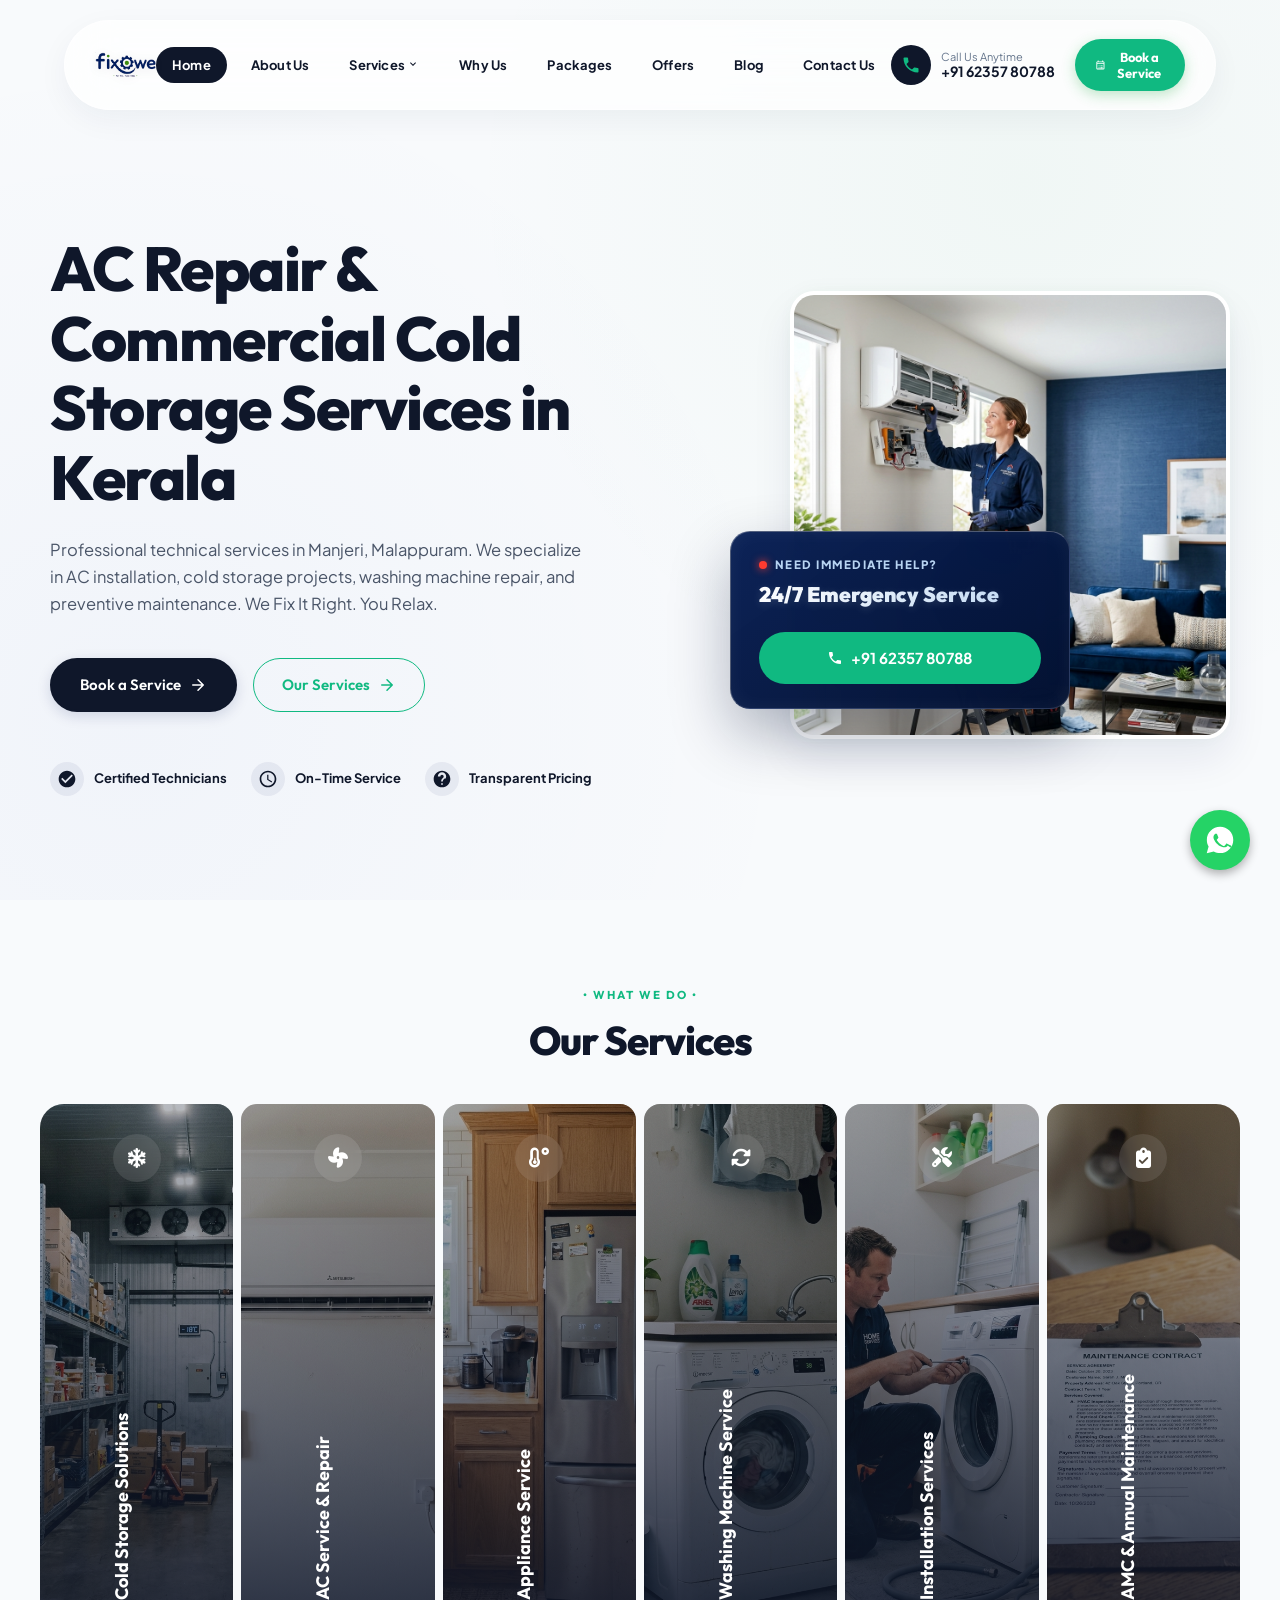
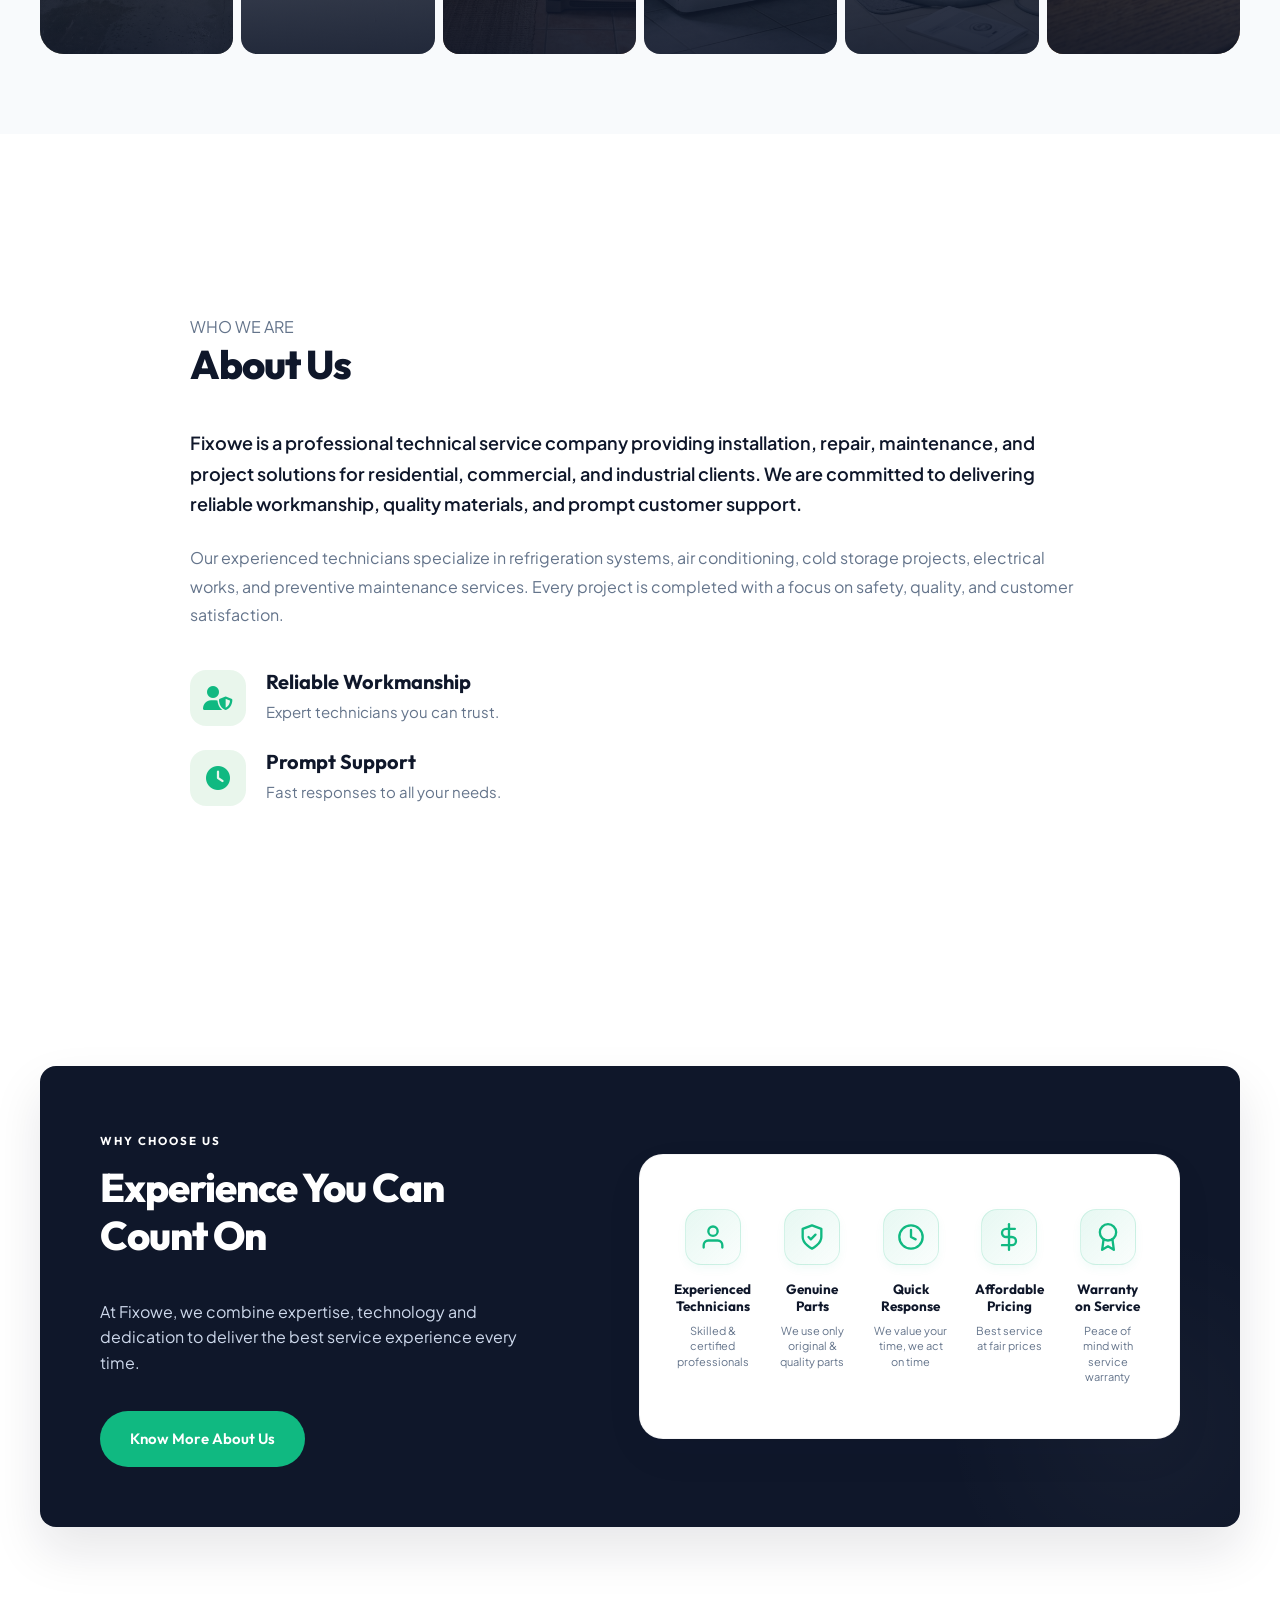
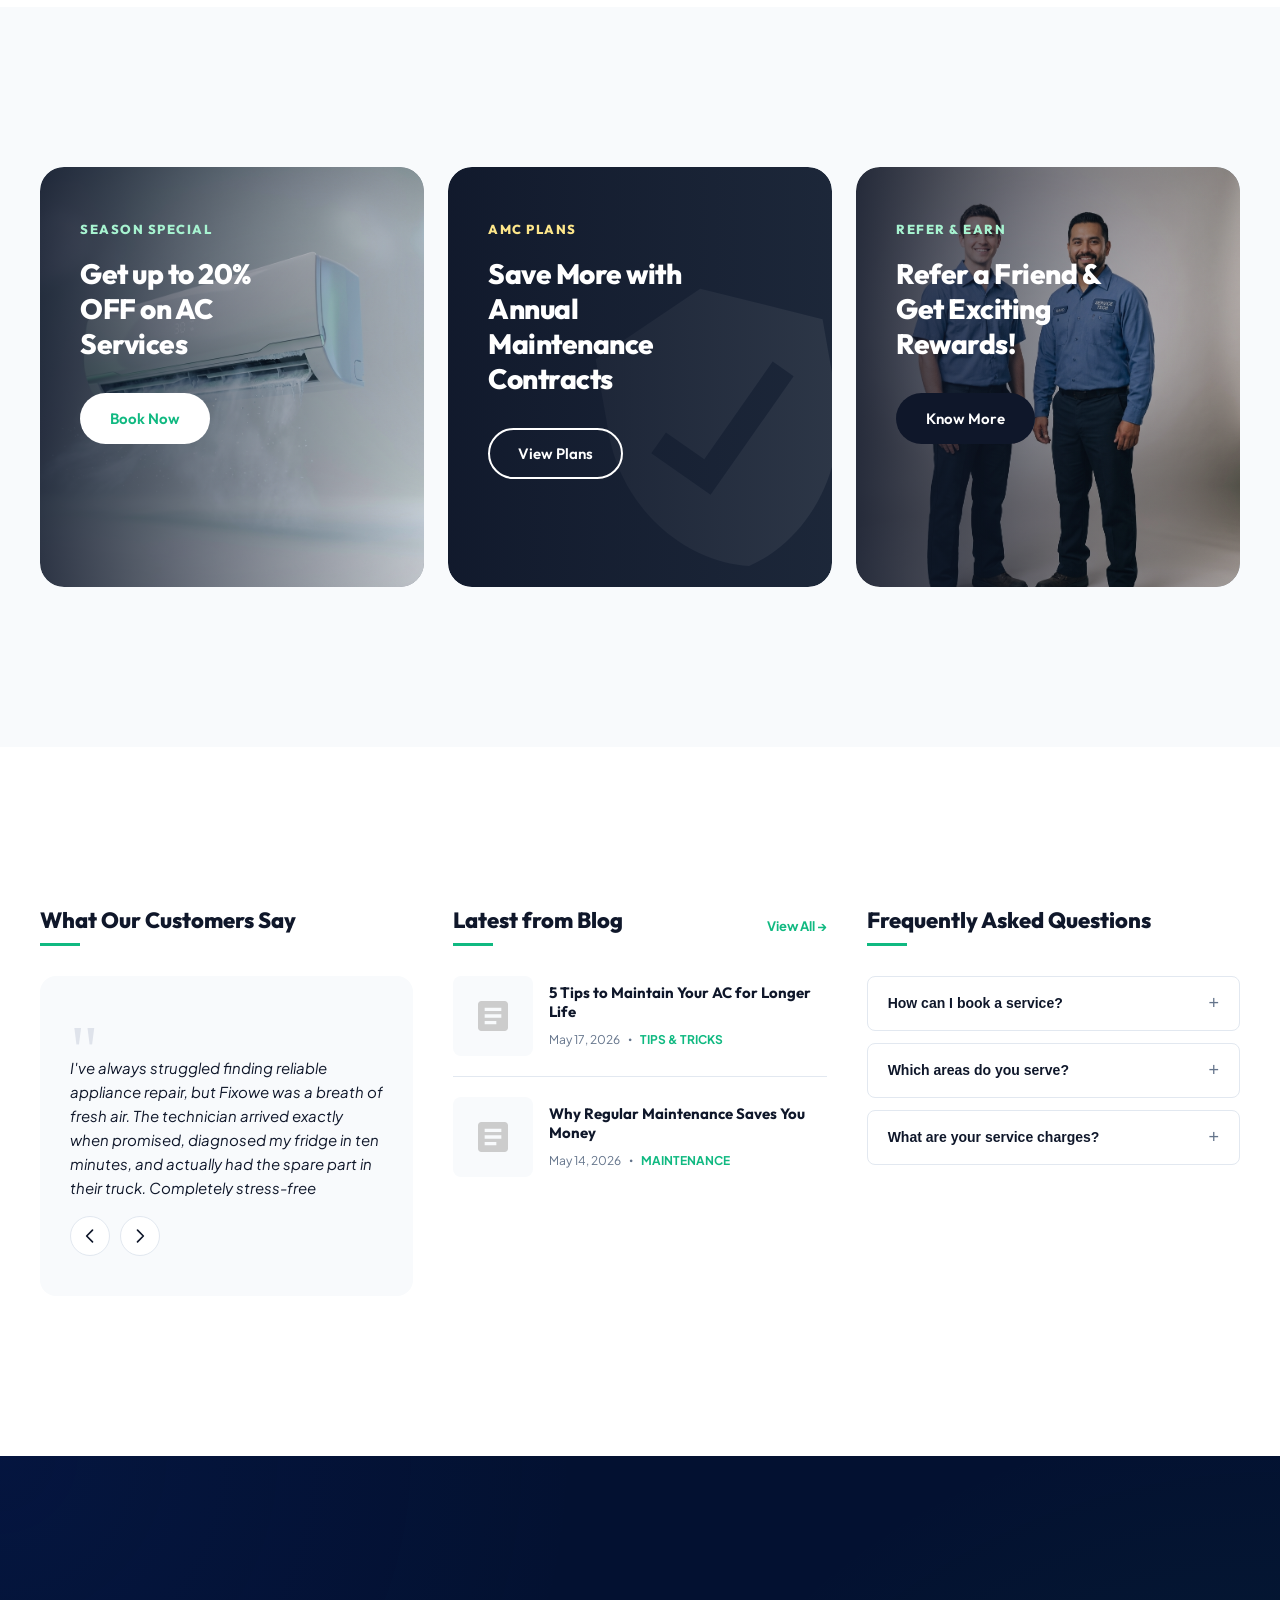
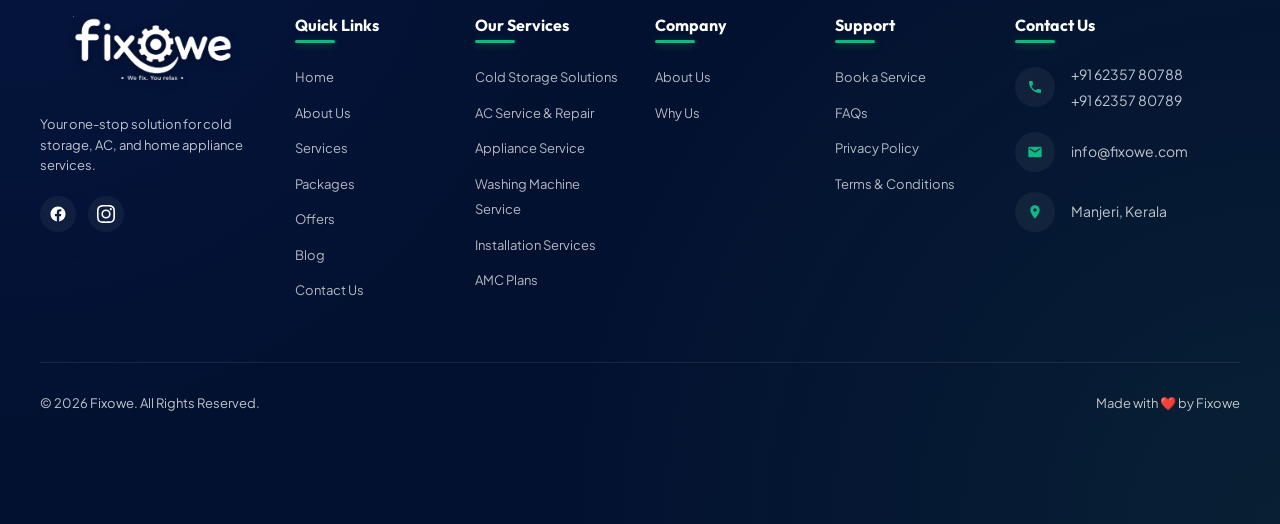
==== commit 30199962: "SEO Favicon Overhaul: Generate 1:1 perfect square favicons (48x48, 96x96, 180x180, 192x192, 512x512)" ====
--- a/index.html
+++ b/index.html
@@ -29,11 +29,12 @@
   <!-- Font Awesome 6 -->
   <link rel="stylesheet" href="https://cdnjs.cloudflare.com/ajax/libs/font-awesome/6.5.1/css/all.min.css" crossorigin="anonymous">
 
-  <!-- Google Search & Mobile Compliant Favicons -->
+  <!-- Google Search & Mobile Compliant Favicons (1:1 Perfect Aspect Ratios) -->
   <link rel="icon" type="image/x-icon" href="https://www.fixowe.com/favicon.ico">
   <link rel="icon" type="image/png" sizes="48x48" href="https://www.fixowe.com/favicon-48x48.png">
   <link rel="icon" type="image/png" sizes="96x96" href="https://www.fixowe.com/favicon-96x96.png">
-  <link rel="icon" type="image/png" sizes="192x192" href="https://www.fixowe.com/assets/favicon-optimized.png">
+  <link rel="icon" type="image/png" sizes="192x192" href="https://www.fixowe.com/favicon-192x192.png">
+  <link rel="icon" type="image/png" sizes="512x512" href="https://www.fixowe.com/favicon-512x512.png">
   <link rel="shortcut icon" href="https://www.fixowe.com/favicon.ico">
   <link rel="apple-touch-icon" sizes="180x180" href="https://www.fixowe.com/apple-touch-icon.png">
   <meta name="keywords" content="Fixowe, Fixowe Manjeri, Fixowe Kerala, Fixowe AC Repair, Fixowe Cold Storage, Fixowe Official, Fixowe Technical Services">
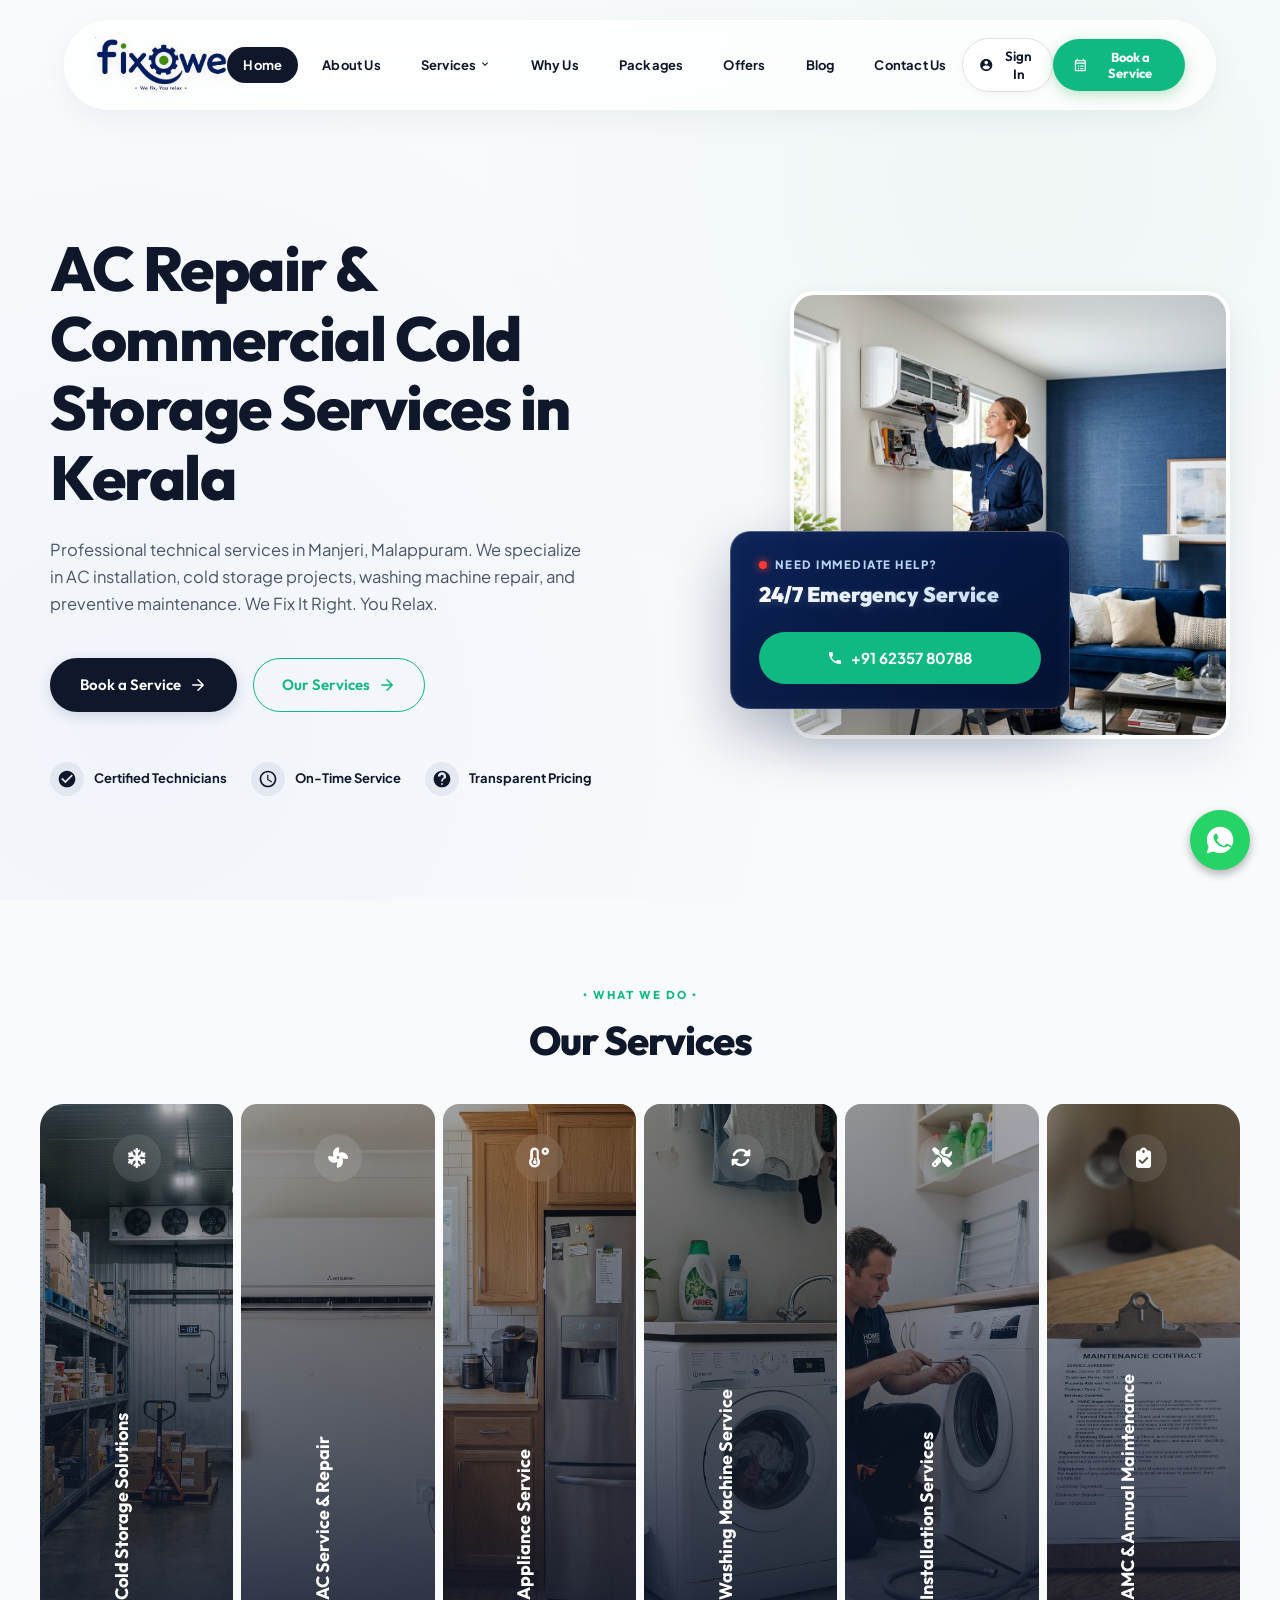
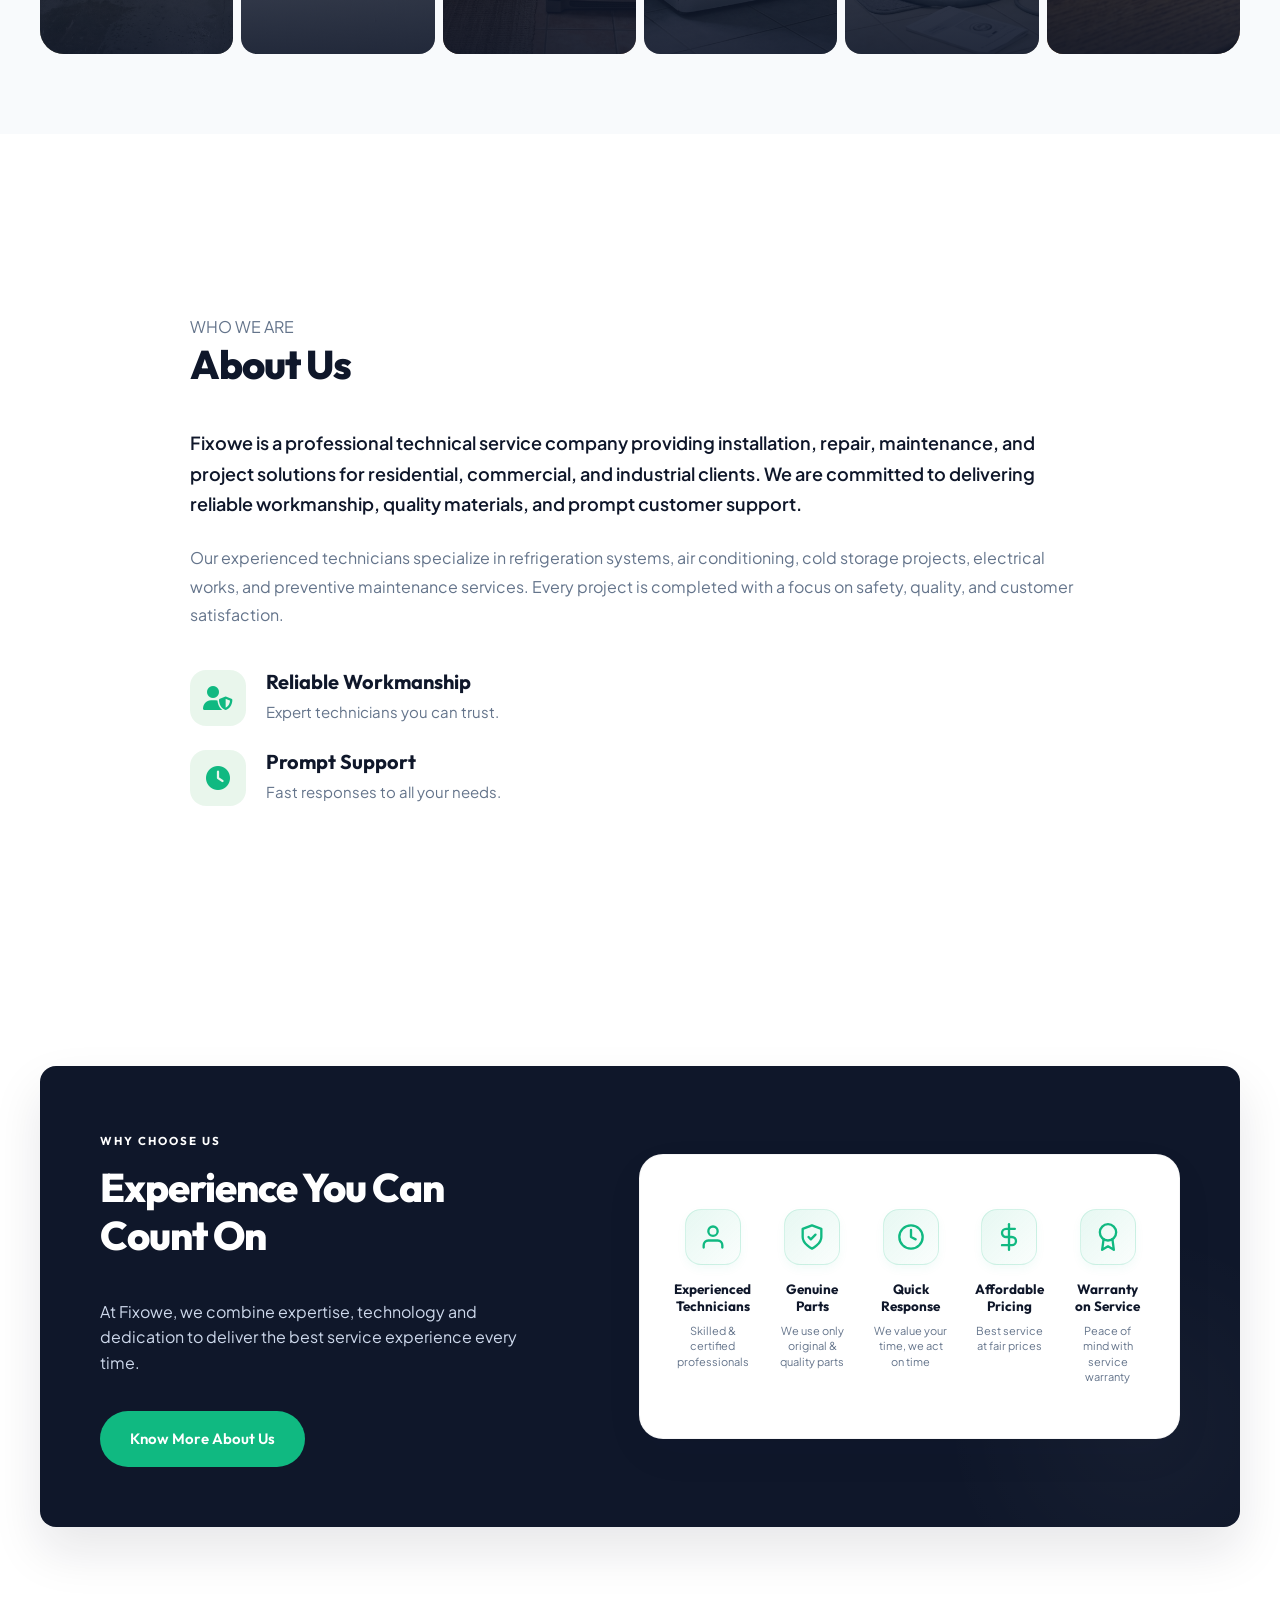
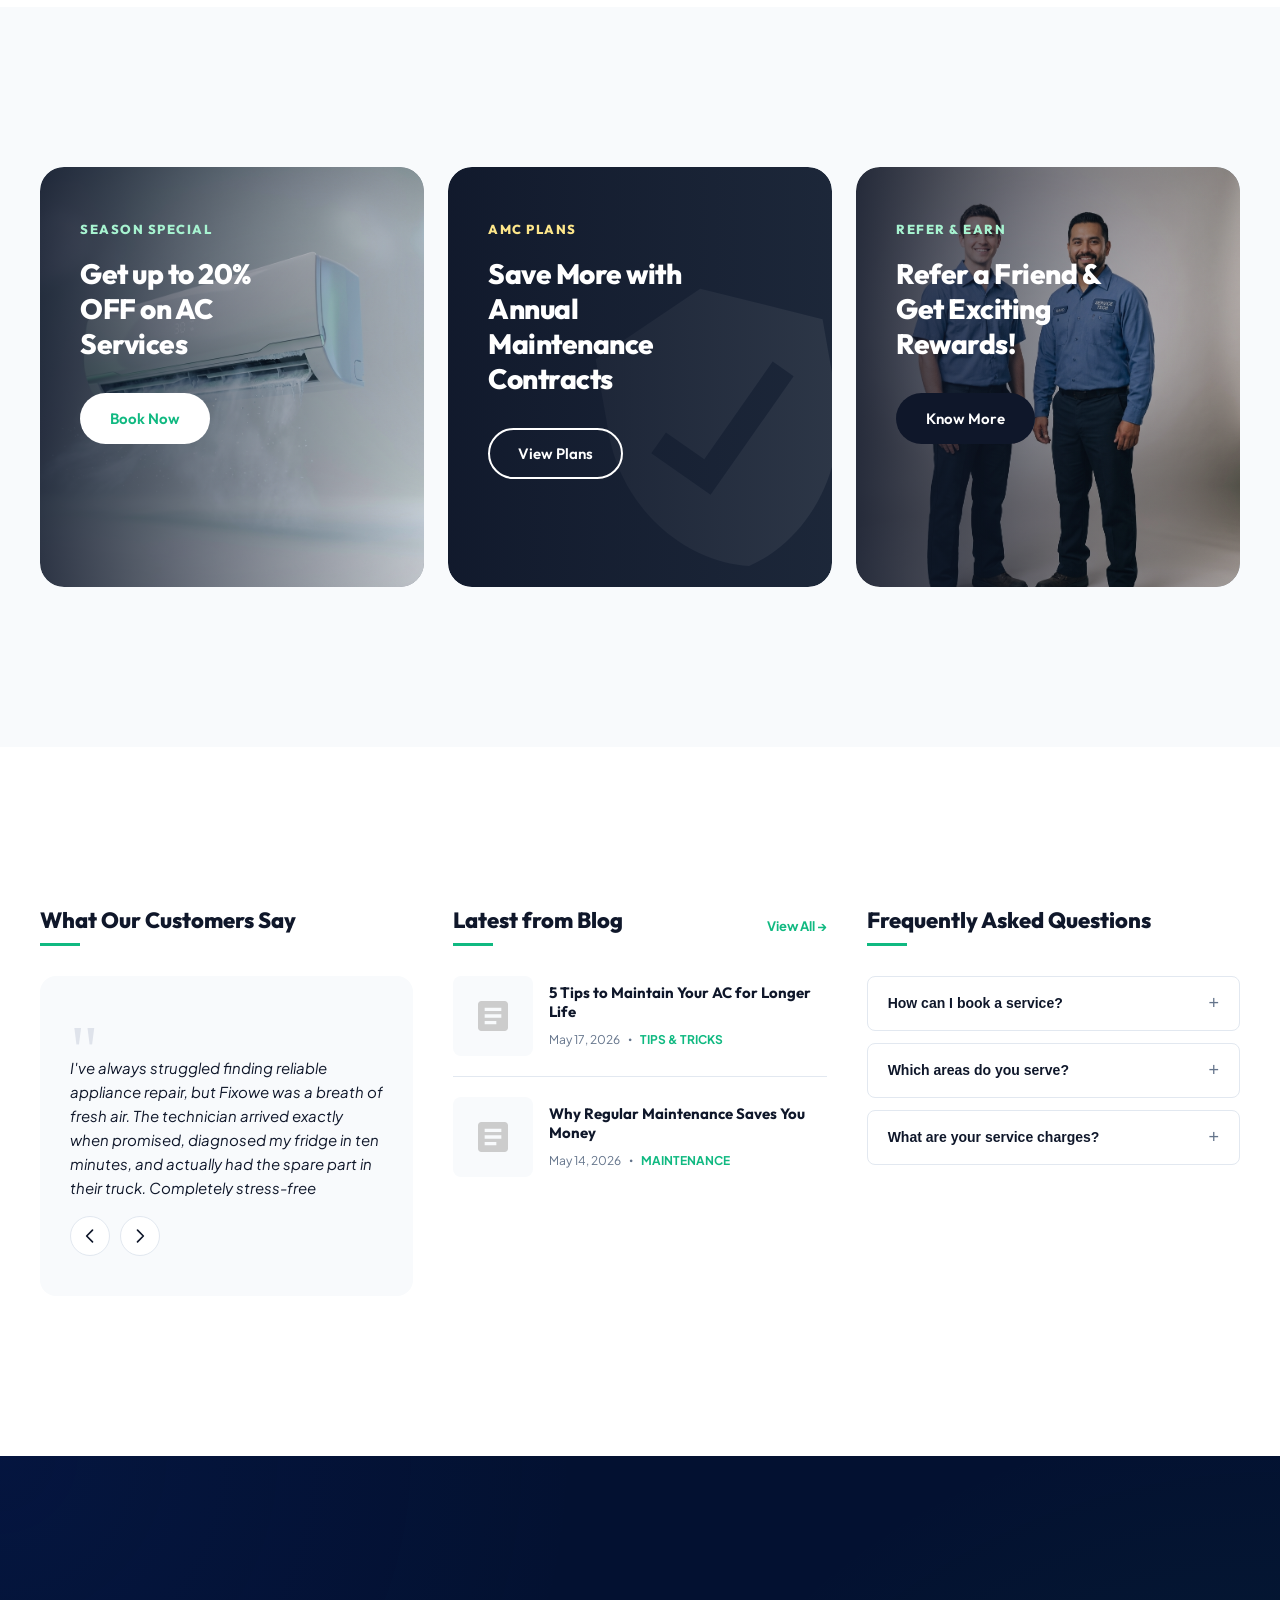
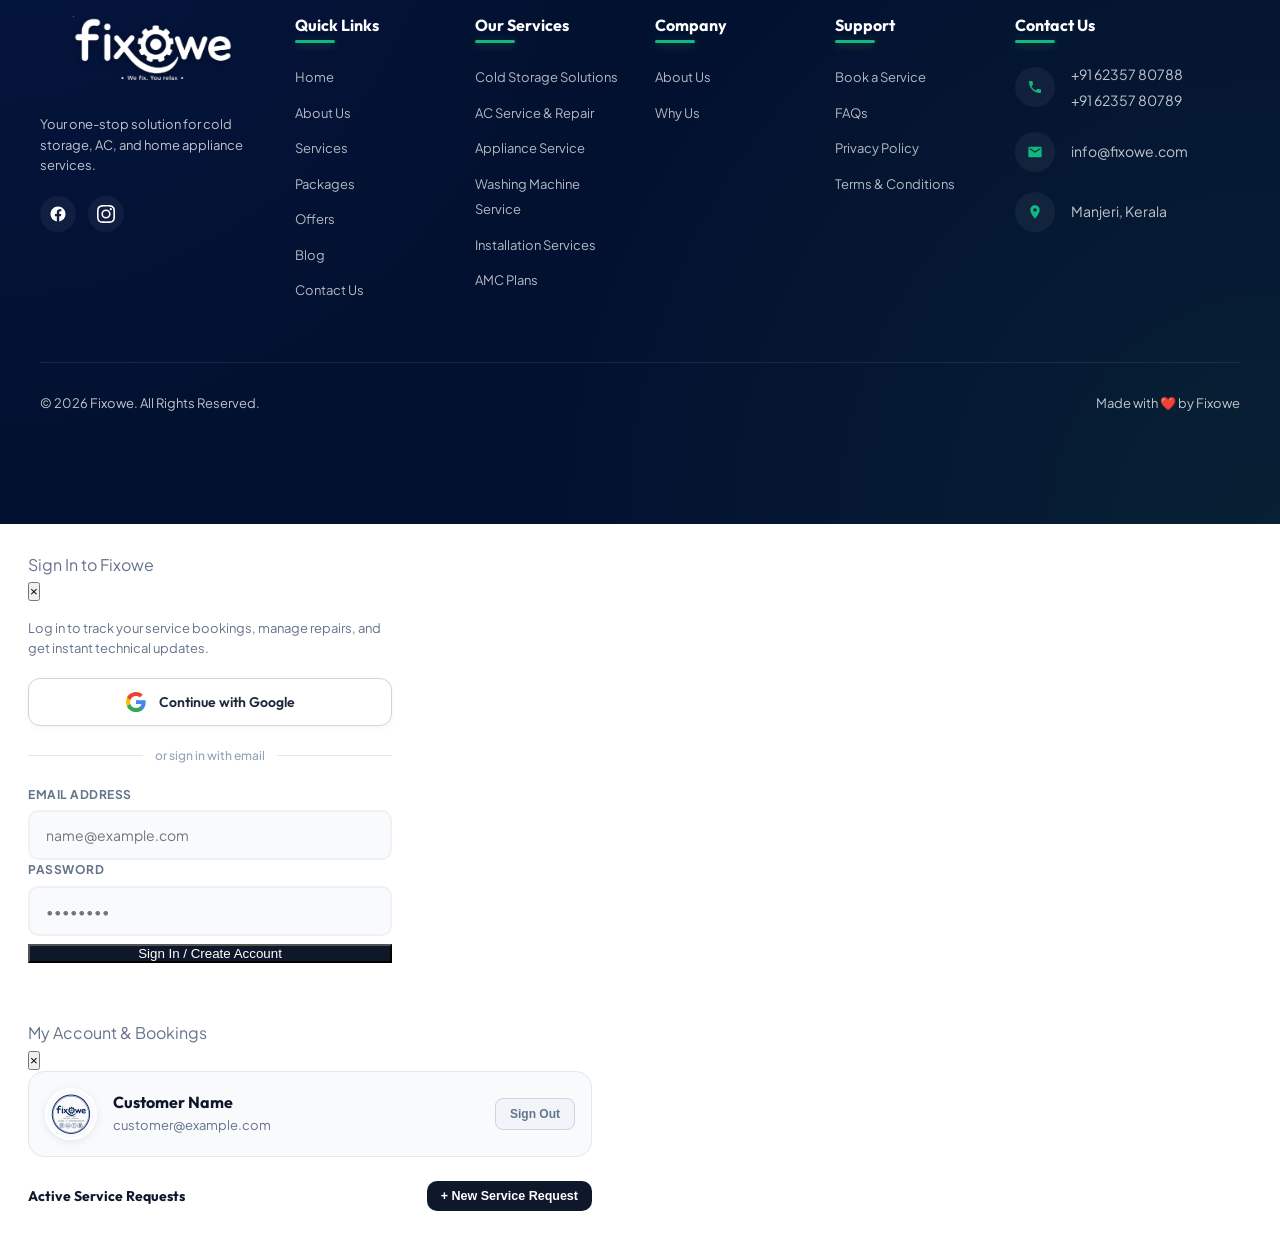
==== commit 04673cac: "Customer Portal: Add Google Sign-In, Firebase Auth integration, customer navbar account button, and " ====
--- a/index.html
+++ b/index.html
@@ -231,21 +231,15 @@
           <li><a href="#contact">Contact Us</a></li>
         </ul>
       </nav>
-      <div class="header-right">
-        <a href="tel:+916235780788" class="header-phone">
-          <div class="phone-icon-box">
-            <svg viewBox="0 0 24 24" width="20" height="20"><path fill="currentColor" d="M6.62 10.79c1.44 2.83 3.76 5.14 6.59 6.59l2.2-2.2c.27-.27.67-.36 1.02-.24c1.12.37 2.33.57 3.57.57c.55 0 1 .45 1 1V20c0 .55-.45 1-1 1c-9.39 0-17-7.61-17-17c0-.55.45-1 1-1h3.5c.55 0 1 .45 1 1c0 1.25.2 2.45.57 3.57c.11.35.03.74-.25 1.02l-2.2 2.2z"/></svg>
-          </div>
-          <div class="phone-text">
-            <span class="phone-label">Call Us Anytime</span>
-            <span class="phone-number">+91 62357 80788</span>
-          </div>
-        </a>
+        <button class="btn-account-nav" id="btnCustomerAccount" title="Customer Account">
+          <img id="userAvatarImg" src="assets/favicon-optimized.png" alt="User Avatar" class="nav-user-avatar" style="display:none;" />
+          <svg id="userAccountIcon" viewBox="0 0 24 24" width="18" height="18"><path fill="currentColor" d="M12 2C6.48 2 2 6.48 2 12s4.48 10 10 10 10-4.48 10-10S17.52 2 12 2zm0 3c1.66 0 3 1.34 3 3s-1.34 3-3 3-3-1.34-3-3 1.34-3 3-3zm0 14.2c-2.5 0-4.71-1.28-6-3.22.03-1.99 4-3.08 6-3.08 1.99 0 5.97 1.09 6 3.08-1.29 1.94-3.5 3.22-6 3.22z"/></svg>
+          <span id="navAccountLabel">Sign In</span>
+        </button>
         <button class="btn btn-cta btn-book-trigger" id="headerCtaBtn">
           <svg viewBox="0 0 24 24" width="18" height="18"><path fill="currentColor" d="M19 4h-1V2h-2v2H8V2H6v2H5c-1.11 0-1.99.9-1.99 2L3 20c0 1.1.89 2 2 2h14c1.1 0 2-.9 2-2V6c0-1.1-.9-2-2-2zm0 16H5V10h14v10zm0-12H5V6h14v2zm-7 5h5v2h-5zm-4 0h2v2H8zm4 4h5v2h-5zm-4 0h2v2H8z"/></svg>
           Book a Service
         </button>
-      </div>
     </div>
   </header>
 
@@ -256,9 +250,11 @@
         <img src="assets/transparent-logo-fixowe.png" alt="Fixowe Logo" class="mobile-logo-img" fetchpriority="high" decoding="async">
       </a>
       <div class="mobile-header-actions">
-        <a href="tel:+916235780788" class="mobile-call-btn" aria-label="Call">
-          <svg viewBox="0 0 24 24" width="20" height="20"><path fill="currentColor" d="M6.62 10.79c1.44 2.83 3.76 5.14 6.59 6.59l2.2-2.2c.27-.27.67-.36 1.02-.24c1.12.37 2.33.57 3.57.57c.55 0 1 .45 1 1V20c0 .55-.45 1-1 1c-9.39 0-17-7.61-17-17c0-.55.45-1 1-1h3.5c.55 0 1 .45 1 1c0 1.25.2 2.45.57 3.57c.11.35.03.74-.25 1.02l-2.2 2.2z"/></svg>
-        </a>
+        <button class="btn-account-nav mobile-account-btn" id="mobileBtnCustomerAccount" title="My Account">
+          <img id="mobileUserAvatarImg" src="assets/favicon-optimized.png" alt="User Avatar" class="nav-user-avatar" style="display:none;" />
+          <svg id="mobileUserAccountIcon" viewBox="0 0 24 24" width="18" height="18"><path fill="currentColor" d="M12 2C6.48 2 2 6.48 2 12s4.48 10 10 10 10-4.48 10-10S17.52 2 12 2zm0 3c1.66 0 3 1.34 3 3s-1.34 3-3 3-3-1.34-3-3 1.34-3 3-3zm0 14.2c-2.5 0-4.71-1.28-6-3.22.03-1.99 4-3.08 6-3.08 1.99 0 5.97 1.09 6 3.08-1.29 1.94-3.5 3.22-6 3.22z"/></svg>
+          <span id="mobileNavAccountLabel">Account</span>
+        </button>
         <button class="mobile-hamburger" id="mobileMenuToggle" aria-label="Menu">
           <span></span>
           <span></span>
@@ -913,8 +909,84 @@
   
   <div class="sidebar-overlay" id="sidebarOverlay"></div>
 
+  <!-- MODAL: CUSTOMER GOOGLE AUTHENTICATION -->
+  <div class="modal-backdrop" id="modalCustomerAuth">
+    <div class="modal-box customer-auth-box">
+      <div class="modal-head">
+        <div class="modal-title">Sign In to Fixowe</div>
+        <button class="modal-close" id="btnCloseCustomerAuth">&times;</button>
+      </div>
+      <div class="auth-modal-body">
+        <p class="auth-subtitle">Log in to track your service bookings, manage repairs, and get instant technical updates.</p>
+
+        <!-- Official Google Sign-In Button -->
+        <button class="btn-google-sign-in" id="btnGoogleSignIn">
+          <svg viewBox="0 0 24 24" width="22" height="22">
+            <path fill="#4285F4" d="M22.56 12.25c0-.78-.07-1.53-.2-2.25H12v4.26h5.92c-.26 1.37-1.04 2.53-2.21 3.31v2.77h3.57c2.08-1.92 3.28-4.74 3.28-8.09z"/>
+            <path fill="#34A853" d="M12 23c2.97 0 5.46-.98 7.28-2.66l-3.57-2.77c-.98.66-2.23 1.06-3.71 1.06-2.86 0-5.29-1.93-6.16-4.53H2.18v2.84C3.99 20.53 7.7 23 12 23z"/>
+            <path fill="#FBBC05" d="M5.84 14.09c-.22-.66-.35-1.36-.35-2.09s.13-1.43.35-2.09V7.06H2.18C1.43 8.55 1 10.22 1 12s.43 3.45 1.18 4.94l2.85-2.22.81-.63z"/>
+            <path fill="#EA4335" d="M12 5.38c1.62 0 3.06.56 4.21 1.64l3.15-3.15C17.45 2.09 14.97 1 12 1 7.7 1 3.99 3.47 2.18 7.06l3.66 2.84c.87-2.6 3.3-4.52 6.16-4.52z"/>
+          </svg>
+          <span>Continue with Google</span>
+        </button>
+
+        <div class="auth-divider">
+          <span>or sign in with email</span>
+        </div>
+
+        <form id="formCustomerEmailAuth">
+          <div class="form-group">
+            <label>Email Address</label>
+            <input type="email" id="custAuthEmail" class="form-control" placeholder="name@example.com" required />
+          </div>
+          <div class="form-group">
+            <label>Password</label>
+            <input type="password" id="custAuthPassword" class="form-control" placeholder="••••••••" required />
+          </div>
+          <div id="custAuthErrorMsg" class="auth-error-msg" style="display:none;"></div>
+          <button type="submit" class="btn-primary" style="width:100%; margin-top:8px;">Sign In / Create Account</button>
+        </form>
+      </div>
+    </div>
+  </div>
+
+  <!-- MODAL: CUSTOMER ACCOUNT & LIVE BOOKINGS DASHBOARD -->
+  <div class="modal-backdrop" id="modalCustomerDashboard">
+    <div class="modal-box customer-dashboard-box">
+      <div class="modal-head">
+        <div class="modal-title">My Account & Bookings</div>
+        <button class="modal-close" id="btnCloseCustomerDashboard">&times;</button>
+      </div>
+      <div class="account-dashboard-body">
+        <!-- Customer Profile Card Header -->
+        <div class="cust-profile-header">
+          <div class="cust-avatar-box">
+            <img id="dashUserAvatar" src="assets/favicon-optimized.png" alt="User Profile" />
+          </div>
+          <div class="cust-info">
+            <h3 id="dashUserName">Customer Name</h3>
+            <p id="dashUserEmail">customer@example.com</p>
+          </div>
+          <button class="btn-cust-logout" id="btnCustomerSignOut" title="Sign Out">Sign Out</button>
+        </div>
+
+        <!-- Dashboard Action Toolbar -->
+        <div class="cust-dash-toolbar">
+          <h4 style="font-size:14px; font-weight:700; color:var(--text-dark);">Active Service Requests</h4>
+          <button class="btn-small-cta btn-book-trigger">+ New Service Request</button>
+        </div>
+
+        <!-- Customer Live Bookings List Container -->
+        <div class="cust-bookings-list" id="custBookingsList">
+          <!-- Rendered dynamically via JS -->
+        </div>
+      </div>
+    </div>
+  </div>
+
   <!-- Firebase JS SDK (v9 Compat) -->
   <script src="https://www.gstatic.com/firebasejs/9.23.0/firebase-app-compat.js"></script>
+  <script src="https://www.gstatic.com/firebasejs/9.23.0/firebase-auth-compat.js"></script>
   <script src="https://www.gstatic.com/firebasejs/9.23.0/firebase-firestore-compat.js"></script>
   <script src="https://www.gstatic.com/firebasejs/9.23.0/firebase-storage-compat.js"></script>
   <script src="firebase-config.js"></script>
--- a/style.css
+++ b/style.css
@@ -3233,3 +3233,277 @@
 .photo-remove-btn:hover {
   transform: scale(1.2);
 }
+
+/* ==========================================================================
+   CUSTOMER ACCOUNT & GOOGLE SIGN-IN STYLES
+   ========================================================================== */
+.btn-account-nav {
+  display: inline-flex;
+  align-items: center;
+  gap: 8px;
+  padding: 8px 16px;
+  background: rgba(255, 255, 255, 0.95);
+  border: 1px solid rgba(15, 23, 42, 0.12);
+  border-radius: 50px;
+  font-family: var(--font-primary, 'Plus Jakarta Sans', sans-serif);
+  font-size: 13.5px;
+  font-weight: 600;
+  color: var(--text-dark, #0F172A);
+  cursor: pointer;
+  transition: all 0.25s cubic-bezier(0.4, 0, 0.2, 1);
+  box-shadow: 0 2px 8px rgba(0, 0, 0, 0.04);
+}
+
+.btn-account-nav:hover {
+  background: #FFFFFF;
+  border-color: #0F172A;
+  transform: translateY(-1px);
+  box-shadow: 0 4px 14px rgba(15, 23, 42, 0.1);
+}
+
+.nav-user-avatar {
+  width: 22px;
+  height: 22px;
+  border-radius: 50%;
+  object-fit: cover;
+  border: 1px solid #CBD5E1;
+}
+
+.mobile-account-btn {
+  padding: 6px 12px;
+  font-size: 12px;
+  background: #F8FAFC;
+}
+
+/* CUSTOMER AUTH MODAL */
+.customer-auth-box {
+  max-width: 420px;
+  border-radius: 20px;
+  padding: 28px;
+}
+
+.auth-modal-body {
+  margin-top: 16px;
+}
+
+.auth-subtitle {
+  font-size: 13px;
+  color: #64748B;
+  line-height: 1.5;
+  margin-bottom: 20px;
+}
+
+.btn-google-sign-in {
+  width: 100%;
+  display: flex;
+  align-items: center;
+  justify-content: center;
+  gap: 12px;
+  padding: 12px 20px;
+  background: #FFFFFF;
+  border: 1px solid #CBD5E1;
+  border-radius: 12px;
+  font-family: var(--font-primary, sans-serif);
+  font-size: 14px;
+  font-weight: 600;
+  color: #1E293B;
+  cursor: pointer;
+  transition: all 0.2s ease;
+  box-shadow: 0 2px 6px rgba(0, 0, 0, 0.04);
+}
+
+.btn-google-sign-in:hover {
+  background: #F8FAFC;
+  border-color: #94A3B8;
+  box-shadow: 0 4px 12px rgba(0, 0, 0, 0.08);
+}
+
+.auth-divider {
+  display: flex;
+  align-items: center;
+  text-align: center;
+  margin: 20px 0;
+}
+
+.auth-divider::before,
+.auth-divider::after {
+  content: '';
+  flex: 1;
+  border-bottom: 1px solid #E2E8F0;
+}
+
+.auth-divider span {
+  padding: 0 12px;
+  font-size: 12px;
+  color: #94A3B8;
+  font-weight: 500;
+}
+
+.auth-error-msg {
+  font-size: 12px;
+  color: #EF4444;
+  margin-top: 8px;
+  font-weight: 500;
+}
+
+/* CUSTOMER DASHBOARD MODAL */
+.customer-dashboard-box {
+  max-width: 620px;
+  border-radius: 20px;
+  padding: 28px;
+}
+
+.cust-profile-header {
+  display: flex;
+  align-items: center;
+  gap: 16px;
+  padding: 16px;
+  background: #F8FAFC;
+  border-radius: 16px;
+  border: 1px solid #E2E8F0;
+  margin-bottom: 24px;
+}
+
+.cust-avatar-box img {
+  width: 52px;
+  height: 52px;
+  border-radius: 50%;
+  object-fit: cover;
+  border: 2px solid #FFFFFF;
+  box-shadow: 0 2px 8px rgba(0,0,0,0.08);
+}
+
+.cust-info {
+  flex: 1;
+}
+
+.cust-info h3 {
+  font-size: 16px;
+  font-weight: 700;
+  color: #0F172A;
+  margin: 0 0 2px 0;
+}
+
+.cust-info p {
+  font-size: 13px;
+  color: #64748B;
+  margin: 0;
+}
+
+.btn-cust-logout {
+  padding: 8px 14px;
+  background: #F1F5F9;
+  border: 1px solid #CBD5E1;
+  border-radius: 8px;
+  font-size: 12px;
+  font-weight: 600;
+  color: #64748B;
+  cursor: pointer;
+  transition: all 0.2s ease;
+}
+
+.btn-cust-logout:hover {
+  background: #FEE2E2;
+  color: #EF4444;
+  border-color: #FCA5A5;
+}
+
+.cust-dash-toolbar {
+  display: flex;
+  align-items: center;
+  justify-content: space-between;
+  margin-bottom: 16px;
+}
+
+.btn-small-cta {
+  padding: 8px 14px;
+  background: #0F172A;
+  color: #FFFFFF;
+  border: none;
+  border-radius: 10px;
+  font-size: 12.5px;
+  font-weight: 600;
+  cursor: pointer;
+  transition: background 0.2s ease;
+}
+
+.btn-small-cta:hover {
+  background: #1E293B;
+}
+
+.cust-bookings-list {
+  display: flex;
+  flex-direction: column;
+  gap: 12px;
+  max-height: 380px;
+  overflow-y: auto;
+  padding-right: 4px;
+}
+
+.cust-booking-card {
+  padding: 16px;
+  background: #FFFFFF;
+  border: 1px solid #E2E8F0;
+  border-radius: 14px;
+  display: flex;
+  flex-direction: column;
+  gap: 10px;
+  transition: border-color 0.2s ease;
+}
+
+.cust-booking-card:hover {
+  border-color: #94A3B8;
+}
+
+.card-top-bar {
+  display: flex;
+  align-items: center;
+  justify-content: space-between;
+}
+
+.cust-service-title {
+  font-size: 14px;
+  font-weight: 700;
+  color: #0F172A;
+}
+
+.cust-status-tag {
+  padding: 4px 10px;
+  border-radius: 20px;
+  font-size: 11px;
+  font-weight: 700;
+  letter-spacing: 0.02em;
+}
+
+.cust-status-tag.NEW {
+  background: #EFF6FF;
+  color: #2563EB;
+}
+
+.cust-status-tag.IN_PROGRESS {
+  background: #FFFBEB;
+  color: #D97706;
+}
+
+.cust-status-tag.COMPLETED {
+  background: #ECFDF5;
+  color: #059669;
+}
+
+.card-details-row {
+  display: flex;
+  align-items: center;
+  justify-content: space-between;
+  font-size: 12px;
+  color: #64748B;
+}
+
+.cust-empty-state {
+  text-align: center;
+  padding: 40px 20px;
+  background: #F8FAFC;
+  border: 1px dashed #CBD5E1;
+  border-radius: 14px;
+  color: #64748B;
+}
+
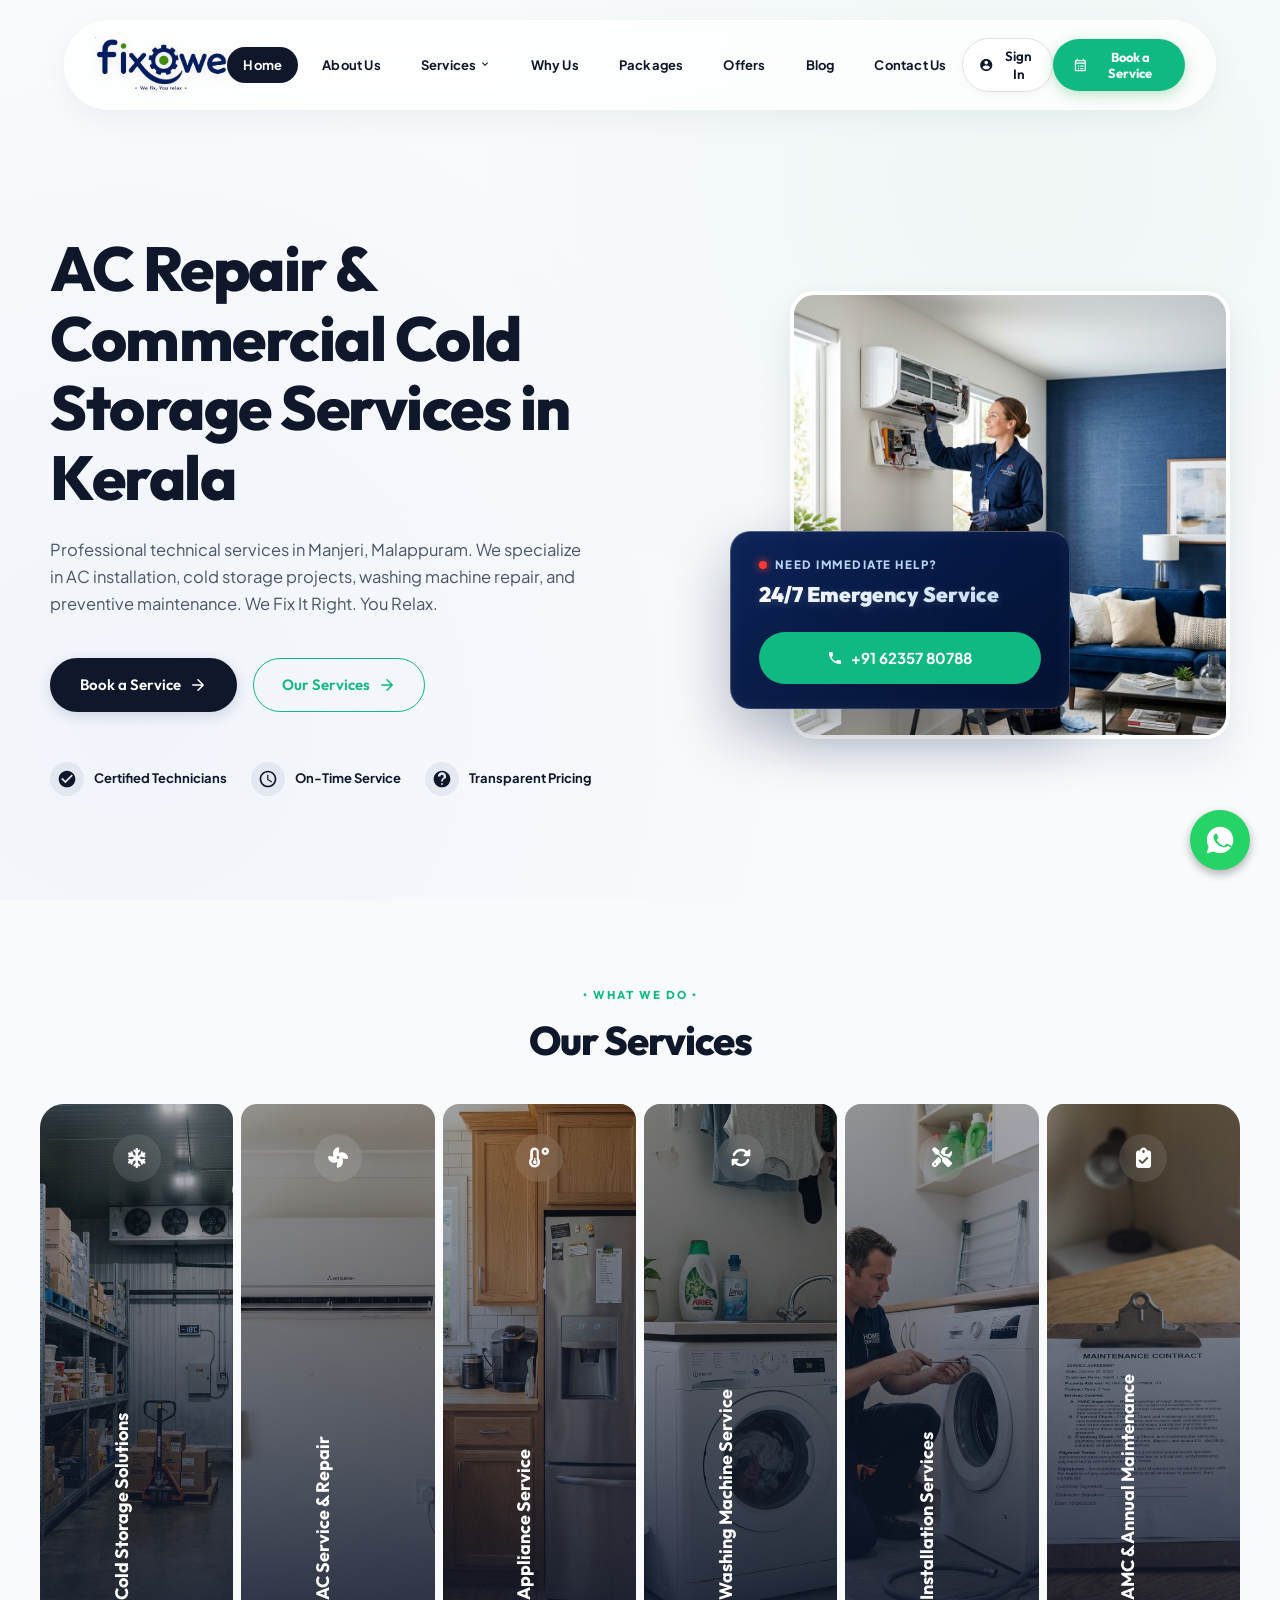
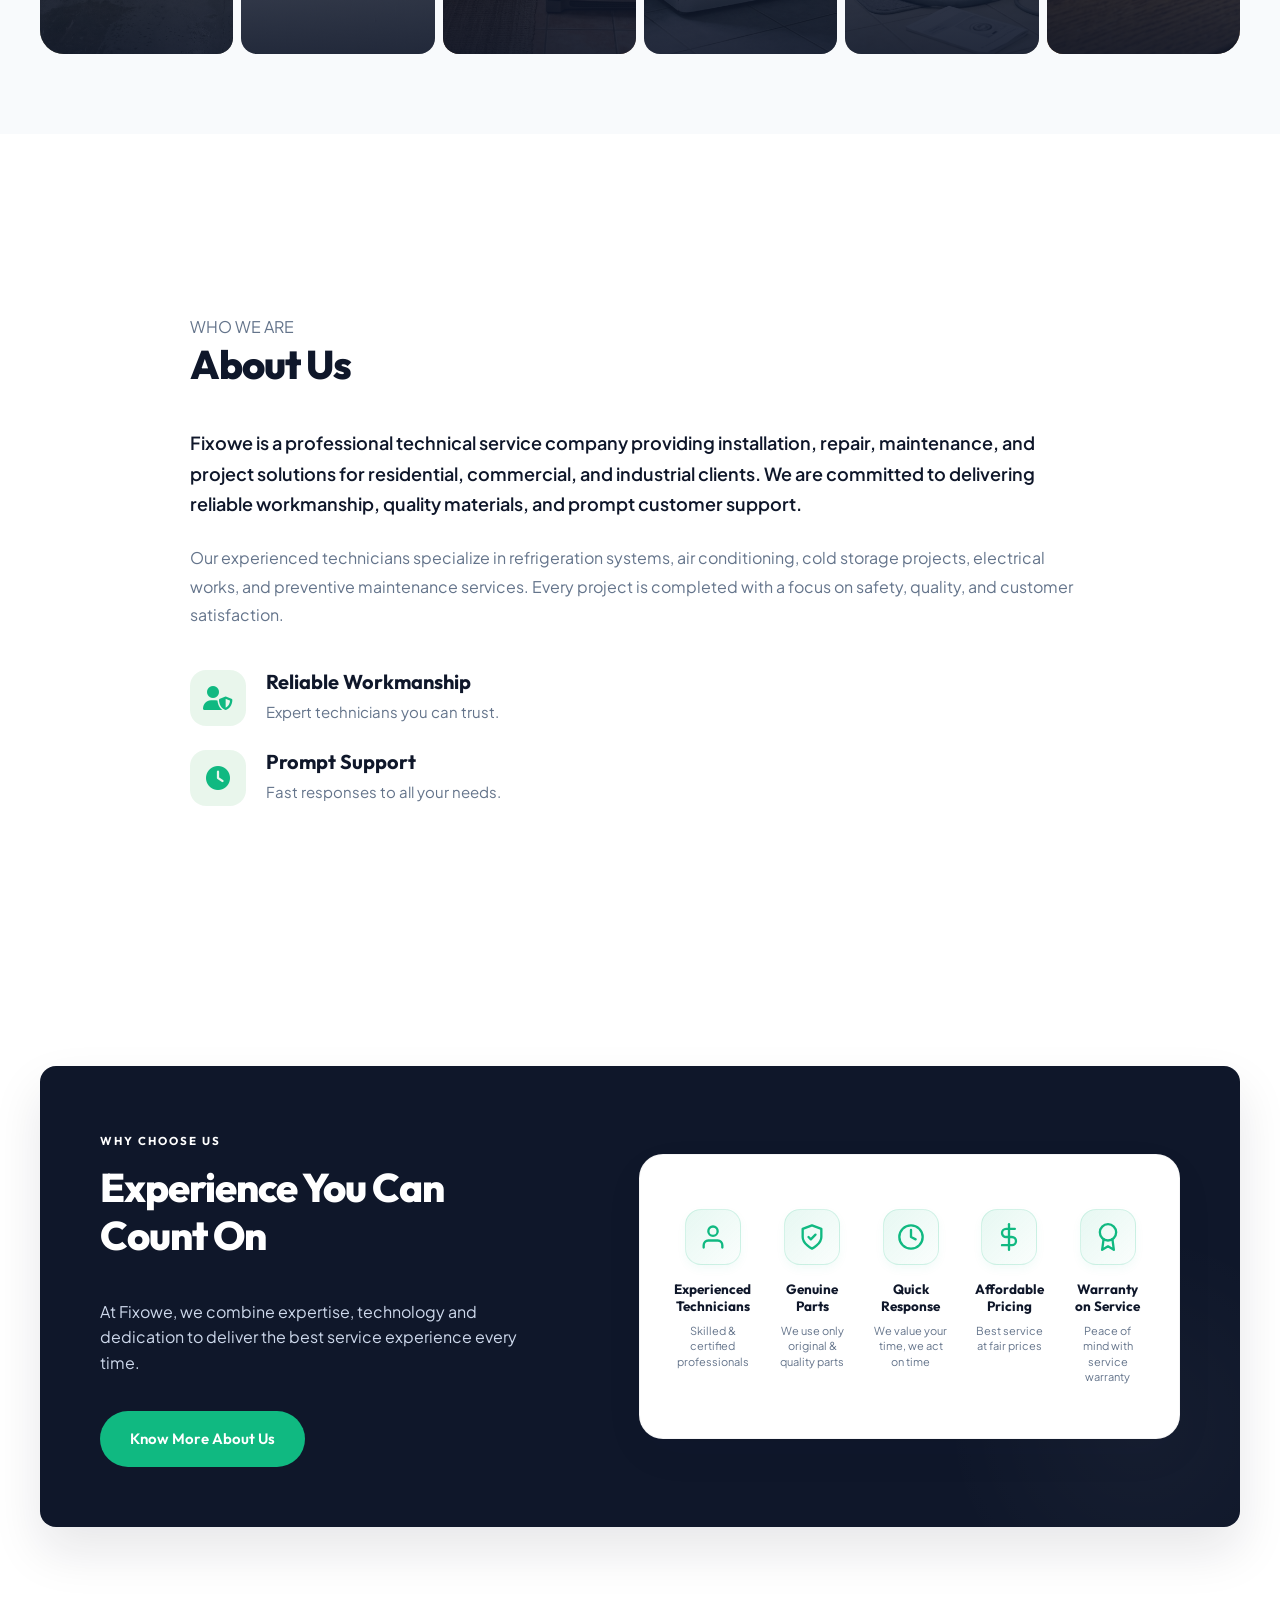
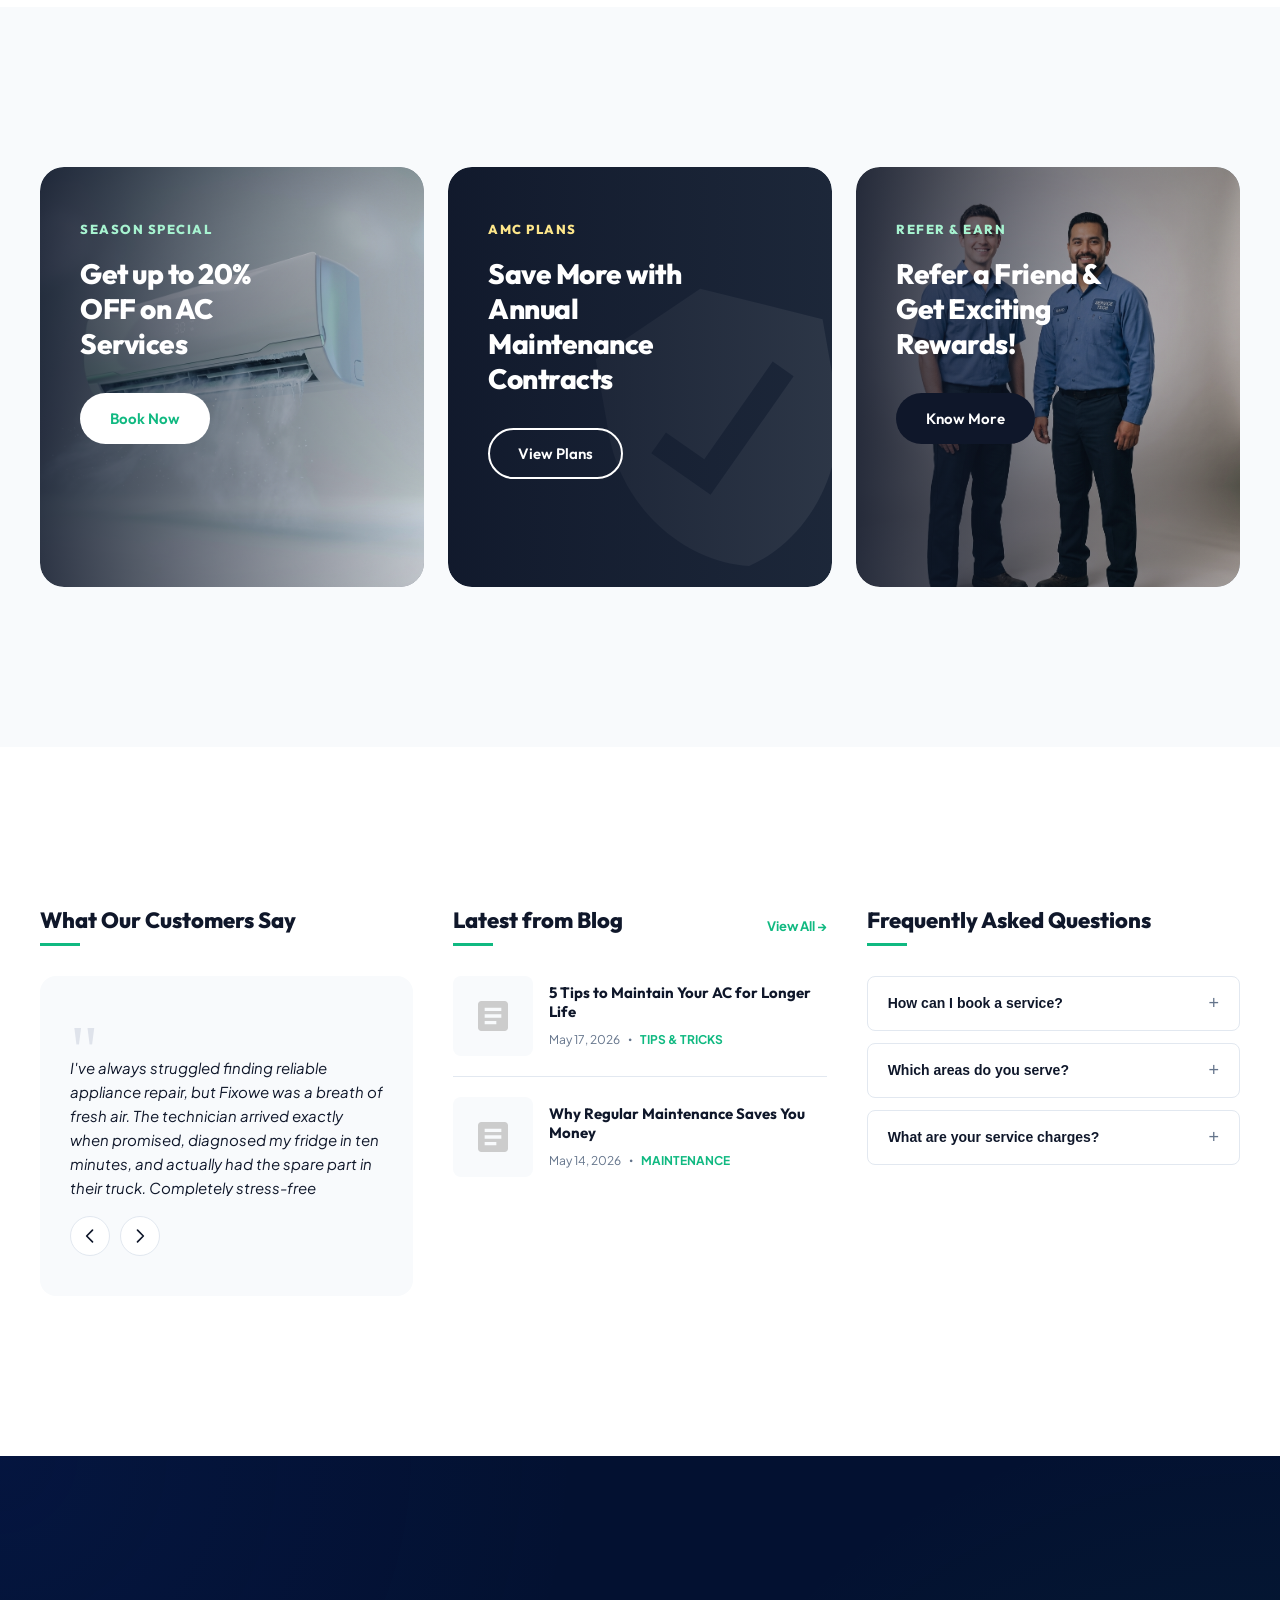
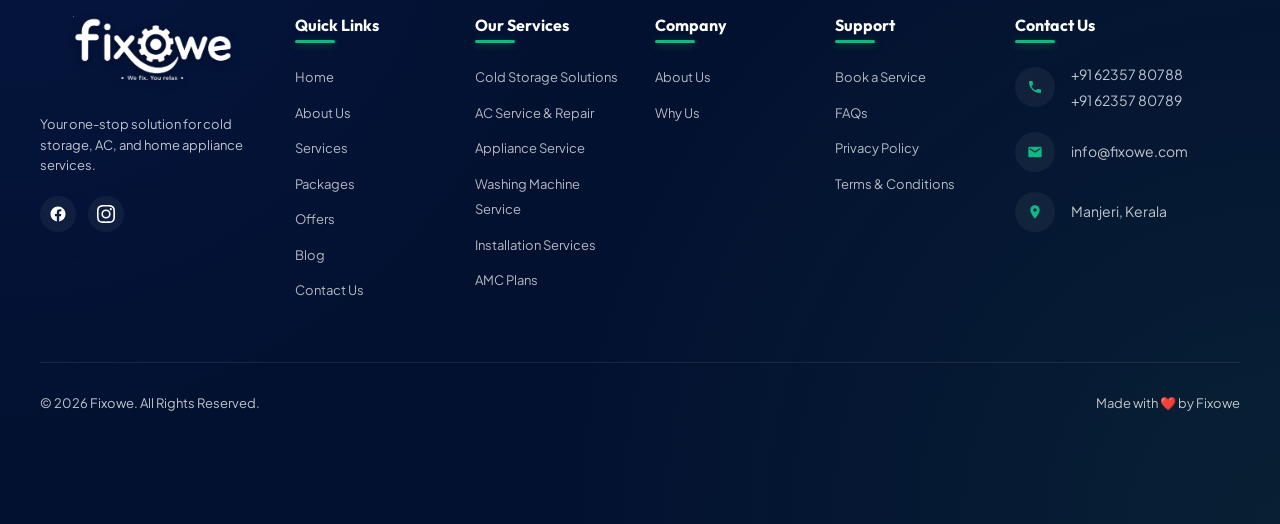
==== commit 3cb60fe7: "Fix modal-backdrop and modal-box CSS rules in style.css so popup authentication modals display on sc" ====
--- a/index.html
+++ b/index.html
@@ -50,7 +50,7 @@
   <link rel="preload" href="assets/hero_bg.png" as="image">
   <link rel="preload" href="assets/transparent-logo-fixowe.png" as="image">
   
-  <link rel="stylesheet" href="style.css?v=24.0">
+  <link rel="stylesheet" href="style.css?v=35.0">
 
   <!-- Google Local Business & Aggregate Rating Schema -->
   <script type="application/ld+json">
@@ -991,7 +991,7 @@
   <script src="https://www.gstatic.com/firebasejs/9.23.0/firebase-storage-compat.js"></script>
   <script src="firebase-config.js"></script>
 
-  <script src="main.js?v=31.0"></script>
+  <script src="main.js?v=35.0"></script>
   <script src="blog.js"></script>
 </body>
 </html>
--- a/style.css
+++ b/style.css
@@ -3235,6 +3235,79 @@
 }
 
 /* ==========================================================================
+   MODAL BACKDROP & DIALOG OVERLAY STYLES
+   ========================================================================== */
+.modal-backdrop {
+  position: fixed;
+  inset: 0;
+  background: rgba(15, 23, 42, 0.7);
+  backdrop-filter: blur(8px);
+  -webkit-backdrop-filter: blur(8px);
+  z-index: 10000;
+  display: none;
+  align-items: center;
+  justify-content: center;
+  padding: 20px;
+  opacity: 0;
+  transition: opacity 0.25s ease;
+}
+
+.modal-backdrop.active {
+  display: flex !important;
+  opacity: 1;
+}
+
+.modal-box {
+  background: #FFFFFF;
+  border-radius: 20px;
+  padding: 28px;
+  width: 100%;
+  max-width: 480px;
+  box-shadow: 0 25px 50px -12px rgba(0, 0, 0, 0.25);
+  border: 1px solid #E2E8F0;
+  transform: scale(0.95);
+  transition: transform 0.25s cubic-bezier(0.34, 1.56, 0.64, 1);
+}
+
+.modal-backdrop.active .modal-box {
+  transform: scale(1);
+}
+
+.modal-head {
+  display: flex;
+  justify-content: space-between;
+  align-items: center;
+  margin-bottom: 16px;
+}
+
+.modal-title {
+  font-size: 18px;
+  font-weight: 800;
+  color: #0F172A;
+  font-family: var(--font-primary, sans-serif);
+}
+
+.modal-close {
+  background: #F1F5F9;
+  border: none;
+  width: 32px;
+  height: 32px;
+  border-radius: 50%;
+  font-size: 20px;
+  color: #64748B;
+  cursor: pointer;
+  display: flex;
+  align-items: center;
+  justify-content: center;
+  transition: all 0.2s ease;
+}
+
+.modal-close:hover {
+  background: #E2E8F0;
+  color: #0F172A;
+}
+
+/* ==========================================================================
    CUSTOMER ACCOUNT & GOOGLE SIGN-IN STYLES
    ========================================================================== */
 .btn-account-nav {
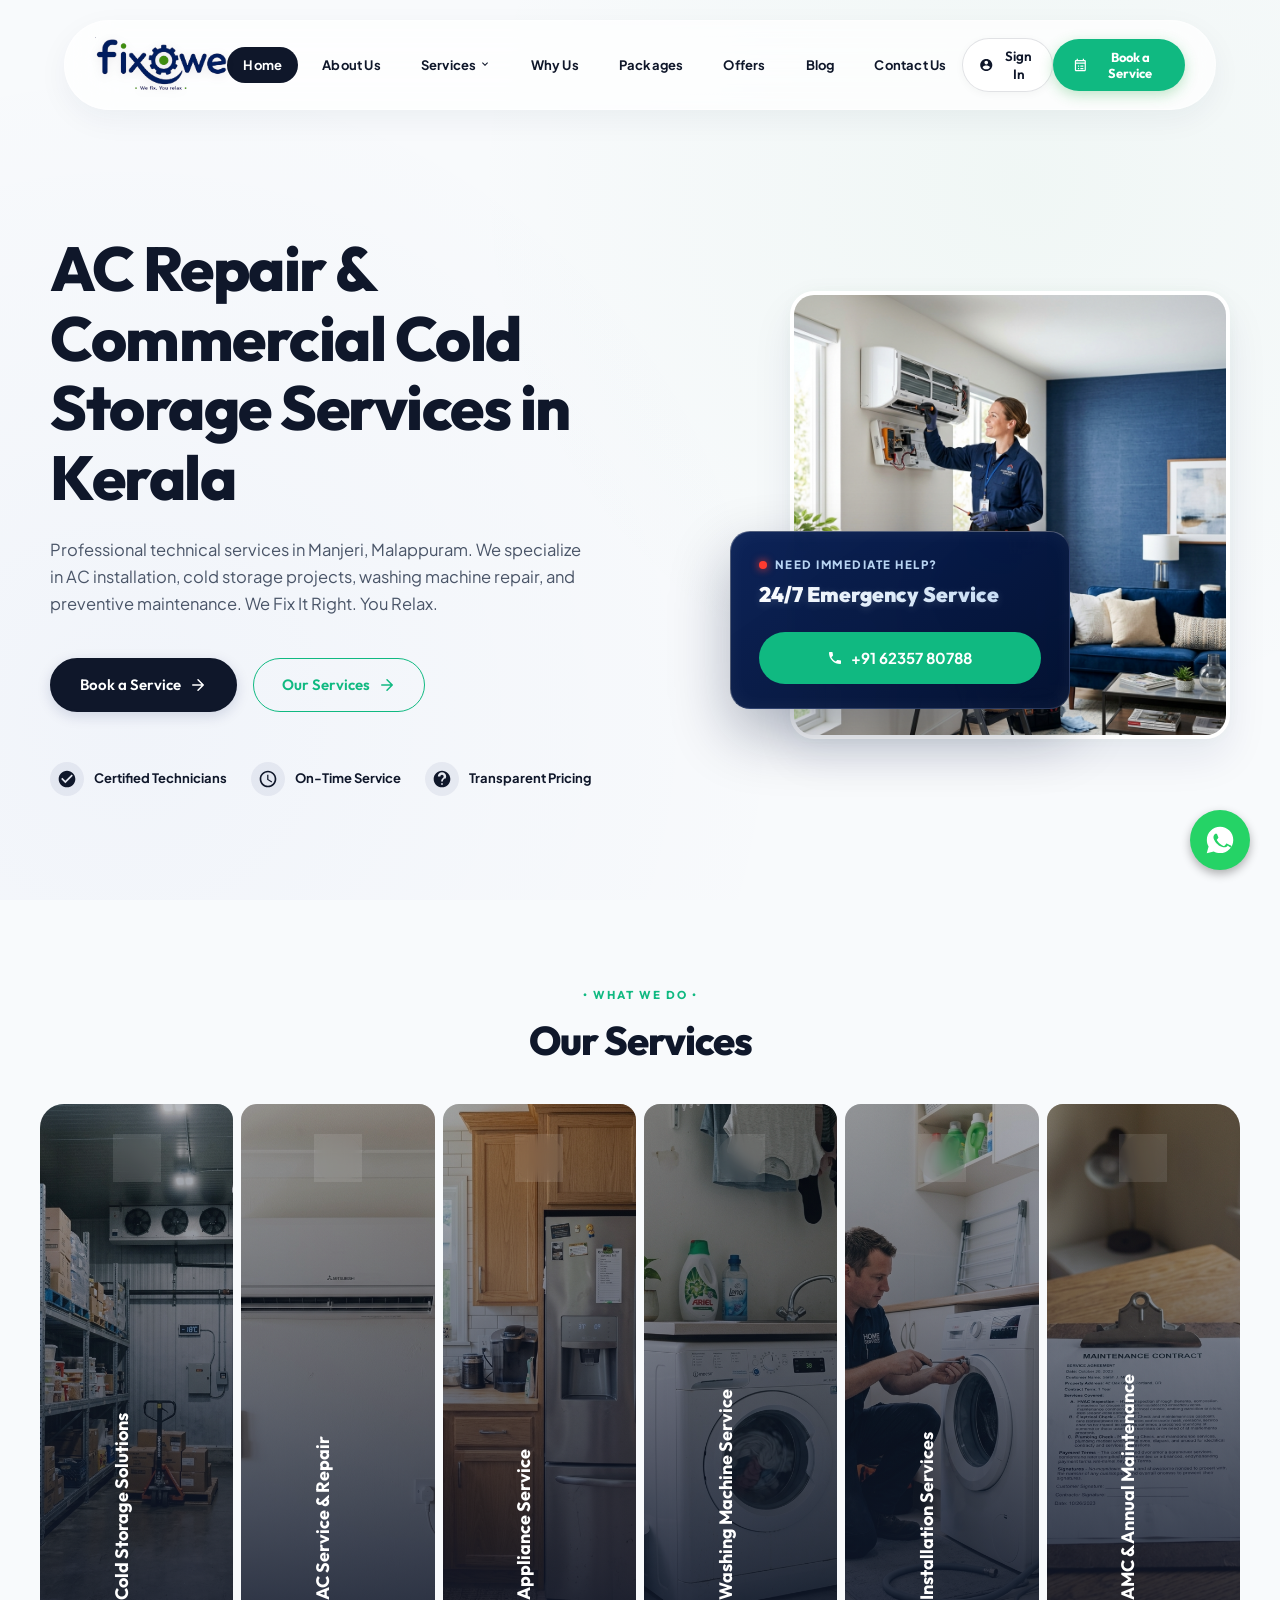
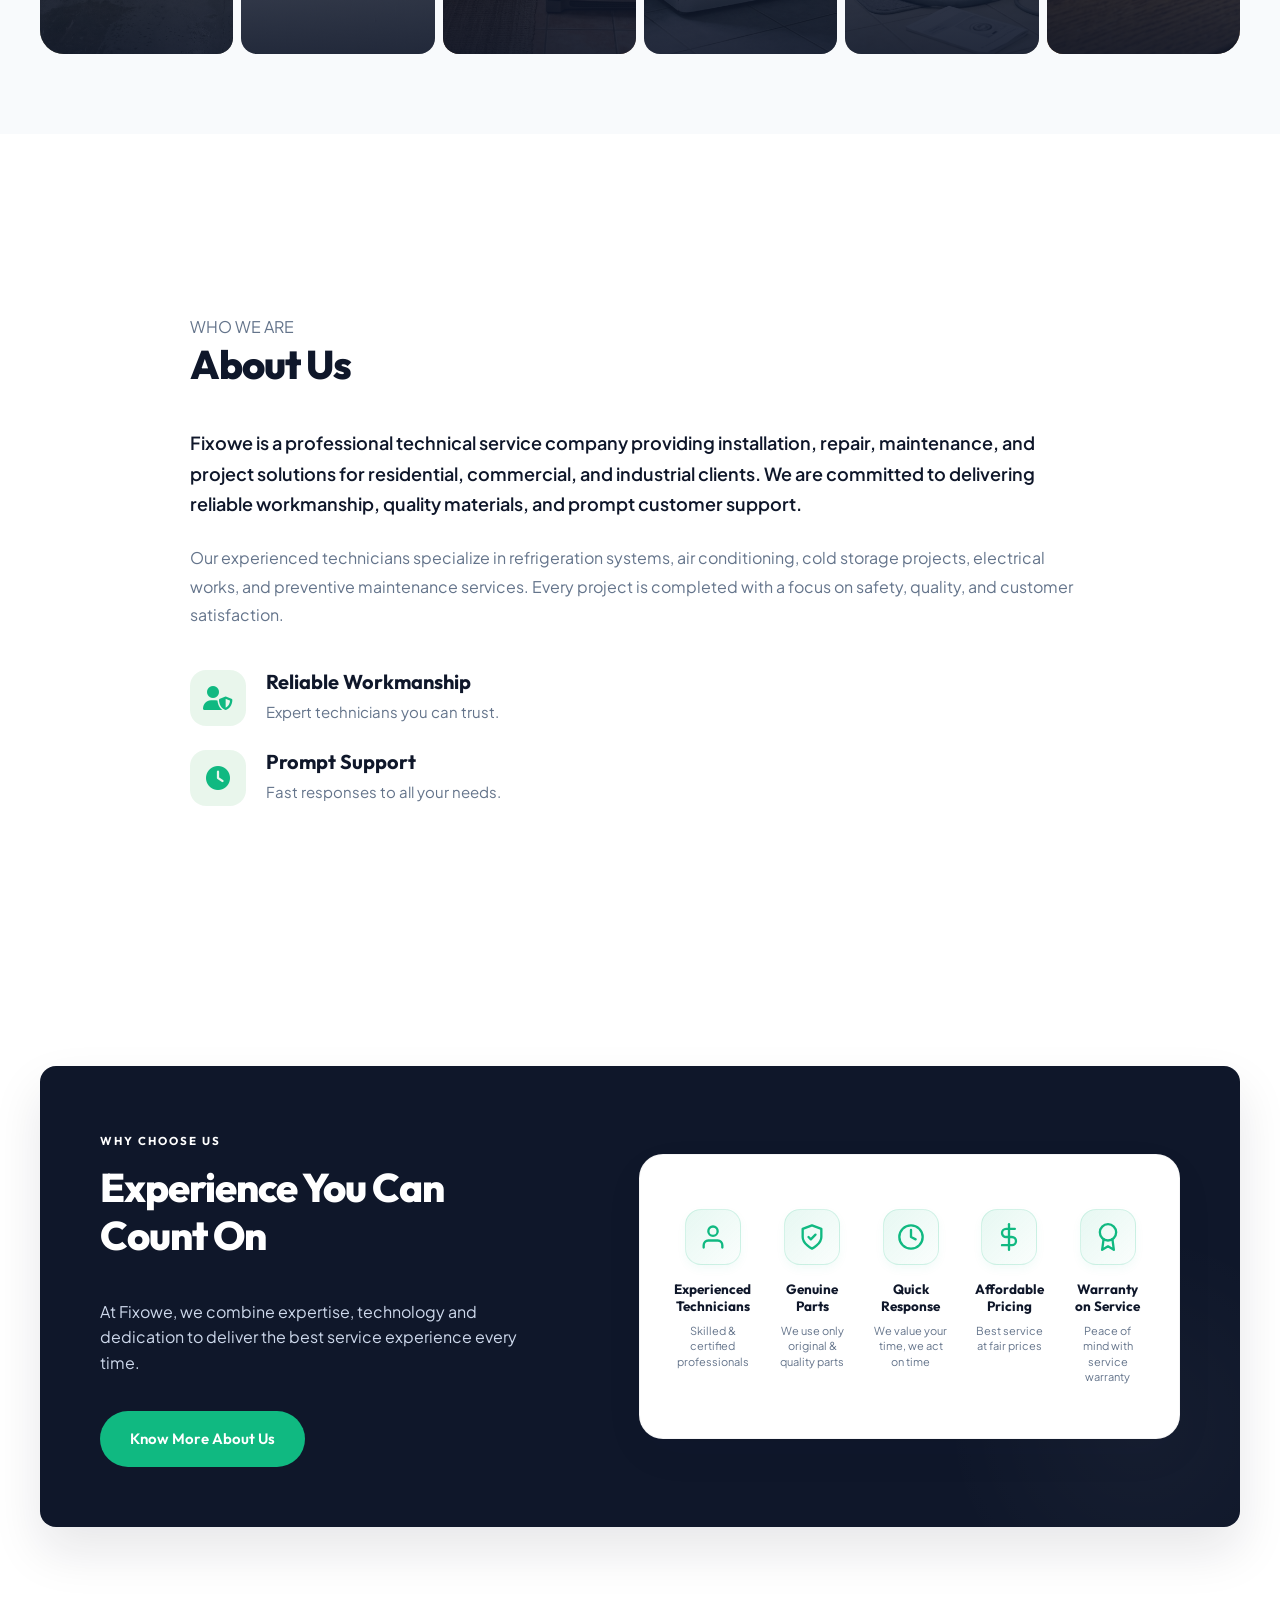
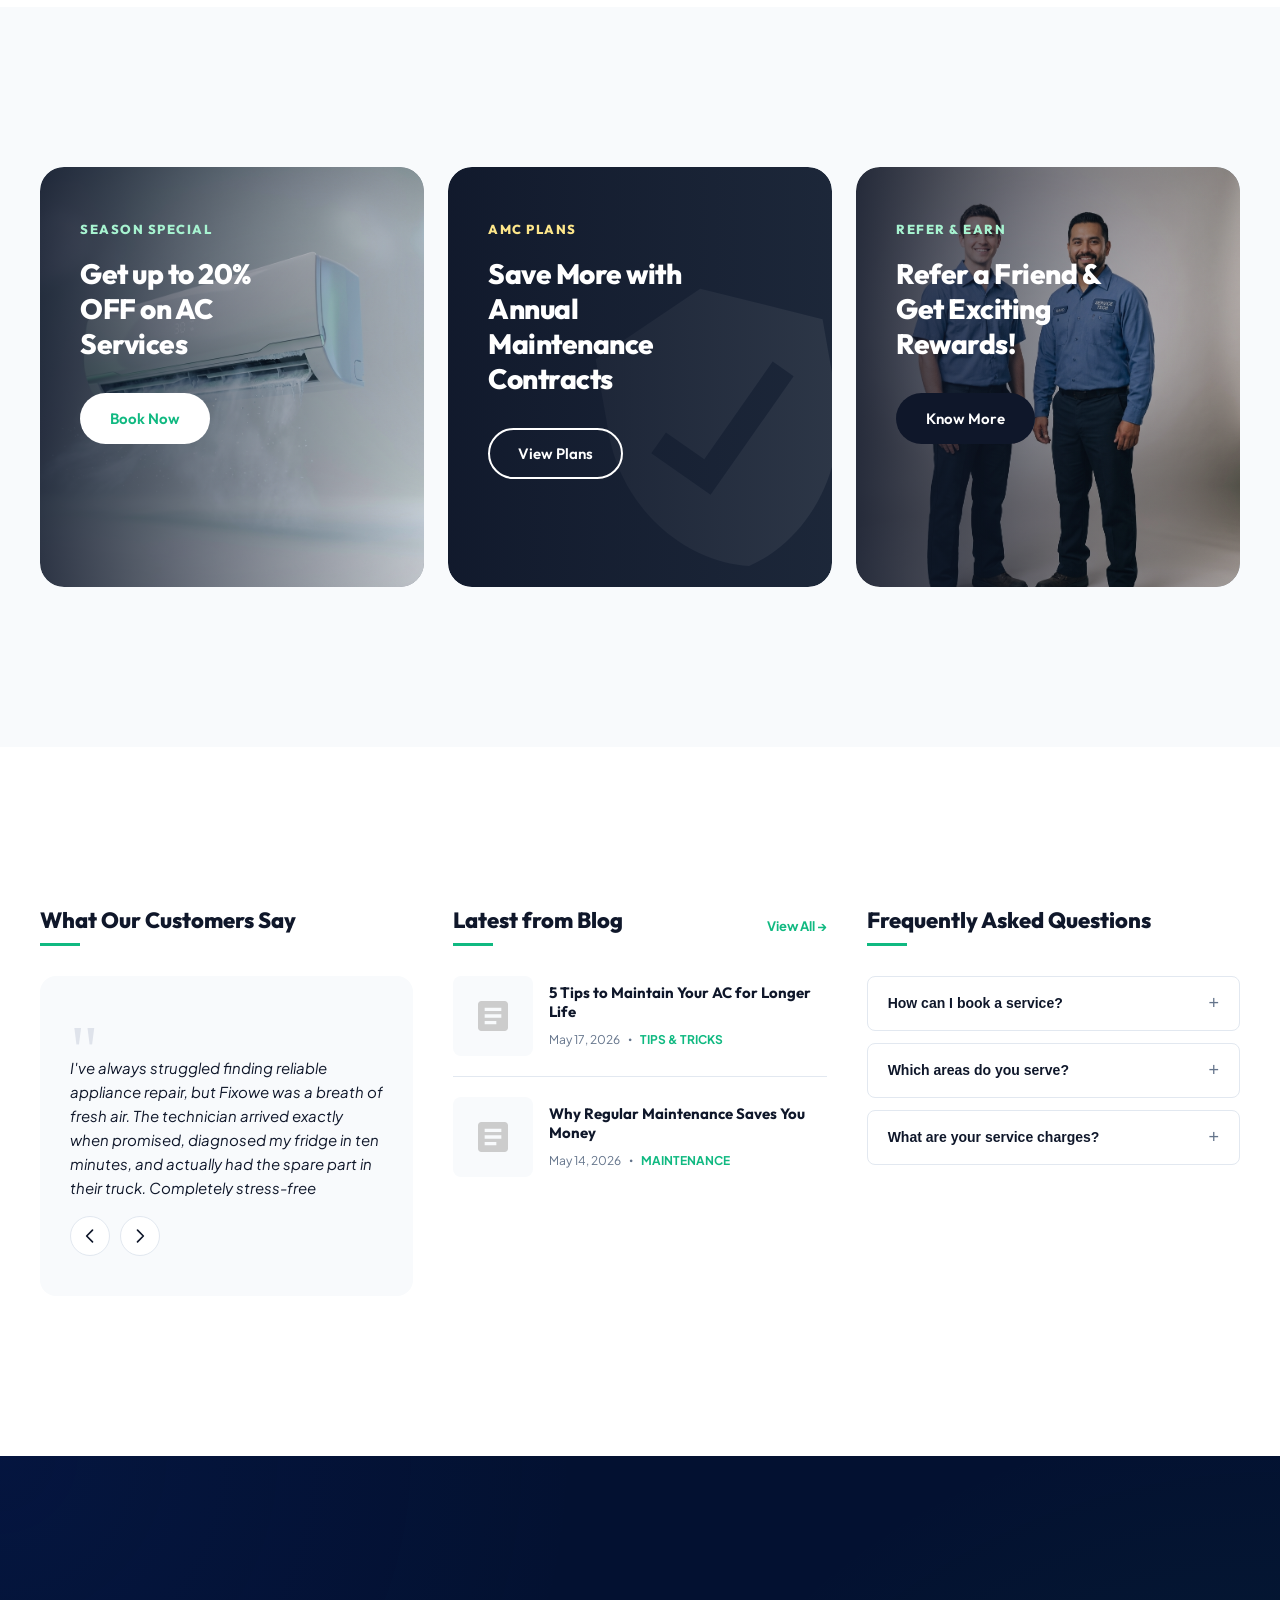
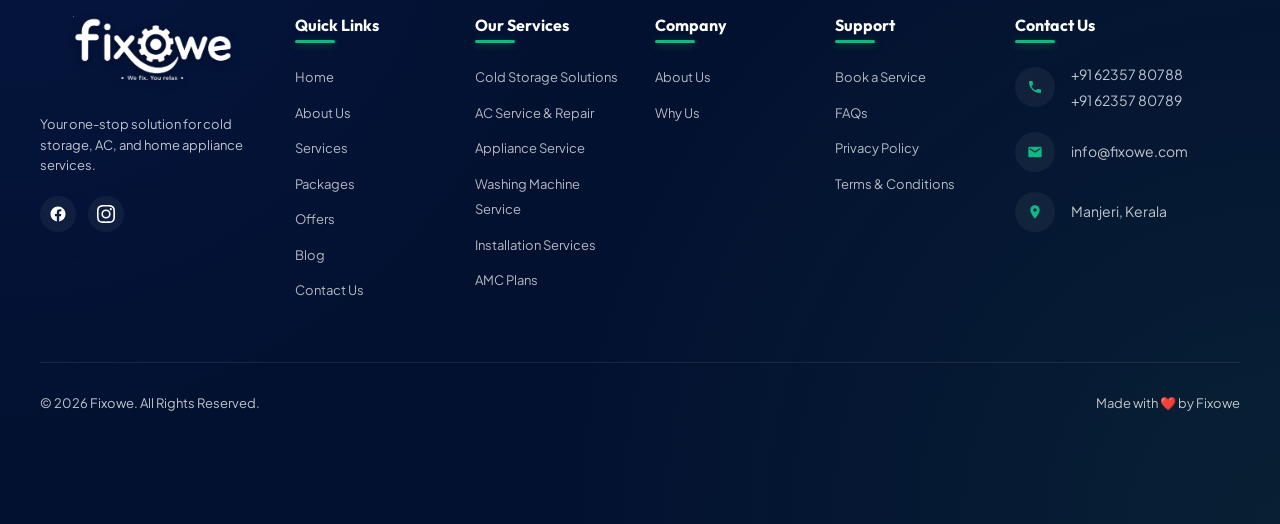
==== commit dd689952: "Customer Authentication: Remove manual email/password form; enforce 100% pure Google Sign-In" ====
--- a/index.html
+++ b/index.html
@@ -919,7 +919,7 @@
       <div class="auth-modal-body">
         <p class="auth-subtitle">Log in to track your service bookings, manage repairs, and get instant technical updates.</p>
 
-        <!-- Official Google Sign-In Button -->
+        <!-- Official Google Sign-In Button (Pure Google Authentication) -->
         <button class="btn-google-sign-in" id="btnGoogleSignIn">
           <svg viewBox="0 0 24 24" width="22" height="22">
             <path fill="#4285F4" d="M22.56 12.25c0-.78-.07-1.53-.2-2.25H12v4.26h5.92c-.26 1.37-1.04 2.53-2.21 3.31v2.77h3.57c2.08-1.92 3.28-4.74 3.28-8.09z"/>
@@ -929,23 +929,7 @@
           </svg>
           <span>Continue with Google</span>
         </button>
-
-        <div class="auth-divider">
-          <span>or sign in with email</span>
-        </div>
-
-        <form id="formCustomerEmailAuth">
-          <div class="form-group">
-            <label>Email Address</label>
-            <input type="email" id="custAuthEmail" class="form-control" placeholder="name@example.com" required />
-          </div>
-          <div class="form-group">
-            <label>Password</label>
-            <input type="password" id="custAuthPassword" class="form-control" placeholder="••••••••" required />
-          </div>
-          <div id="custAuthErrorMsg" class="auth-error-msg" style="display:none;"></div>
-          <button type="submit" class="btn-primary" style="width:100%; margin-top:8px;">Sign In / Create Account</button>
-        </form>
+        <div id="custAuthErrorMsg" class="auth-error-msg" style="display:none; text-align:center; margin-top:12px;"></div>
       </div>
     </div>
   </div>
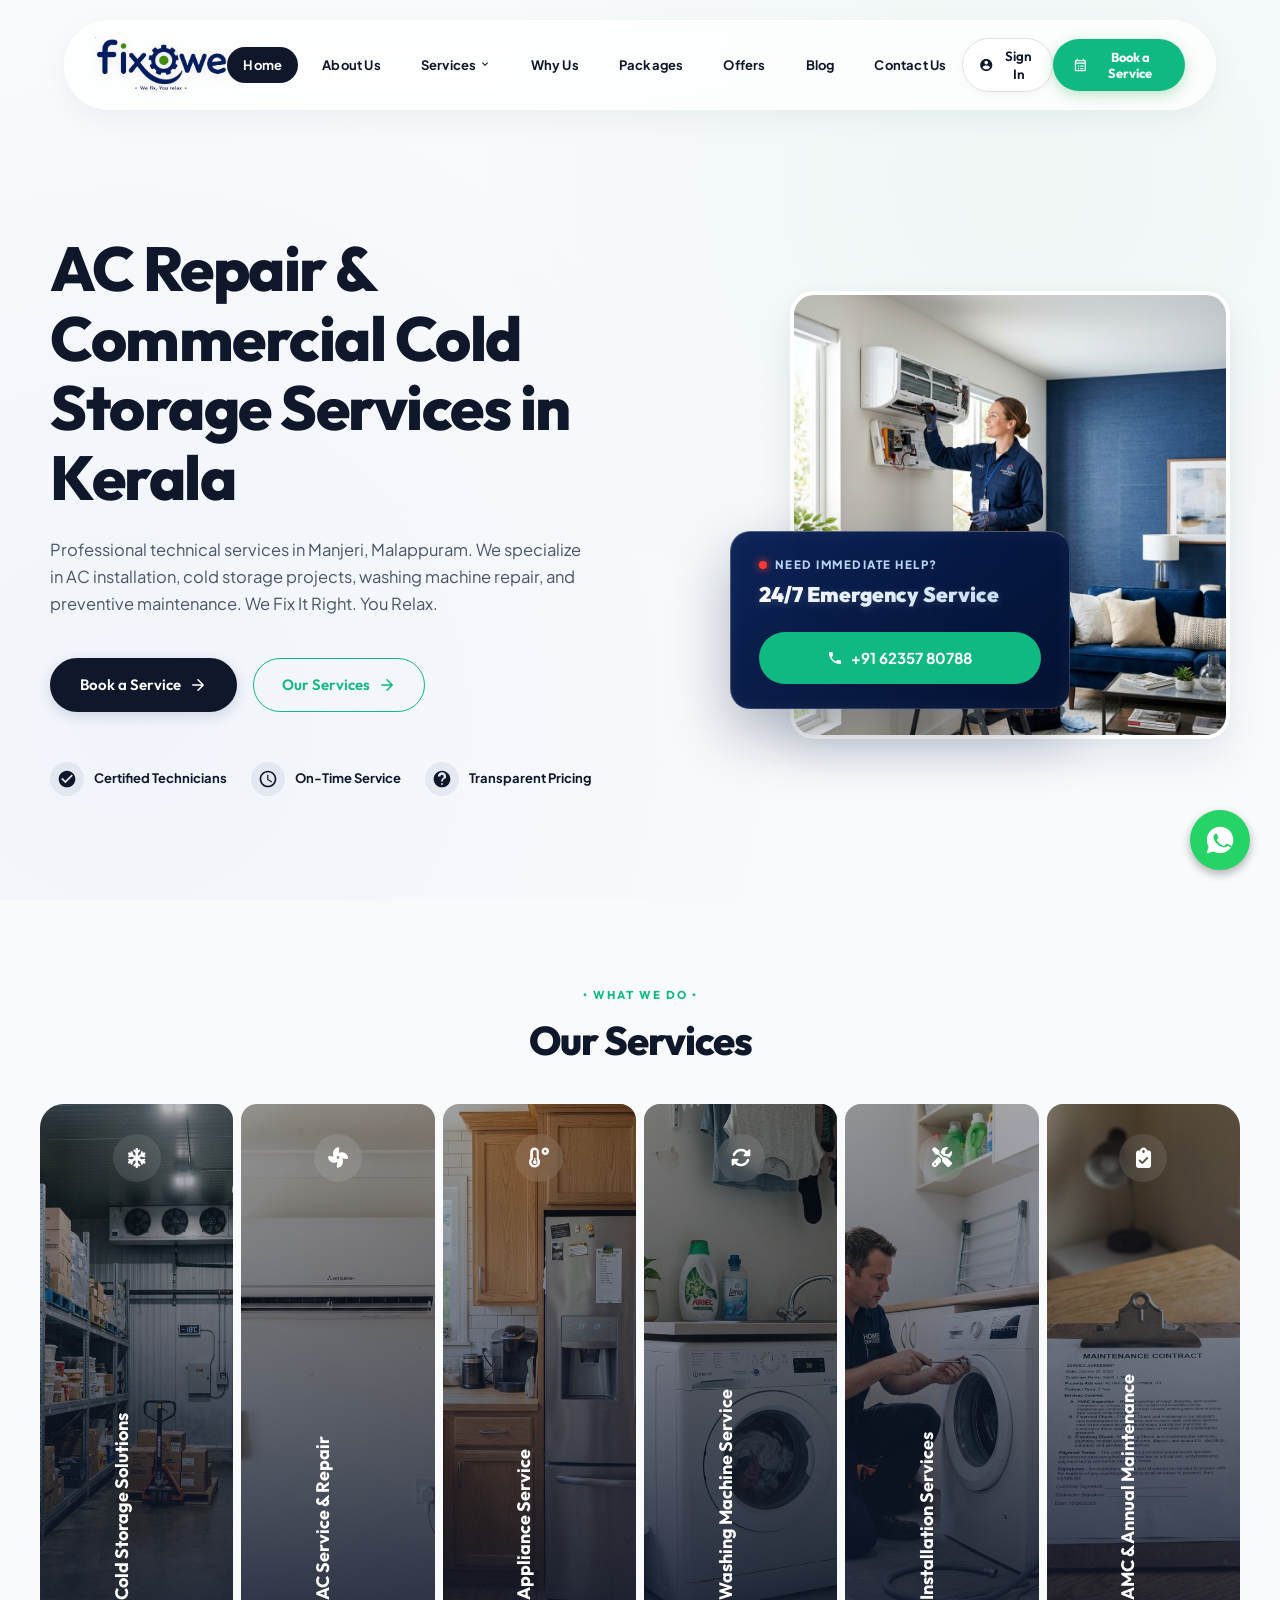
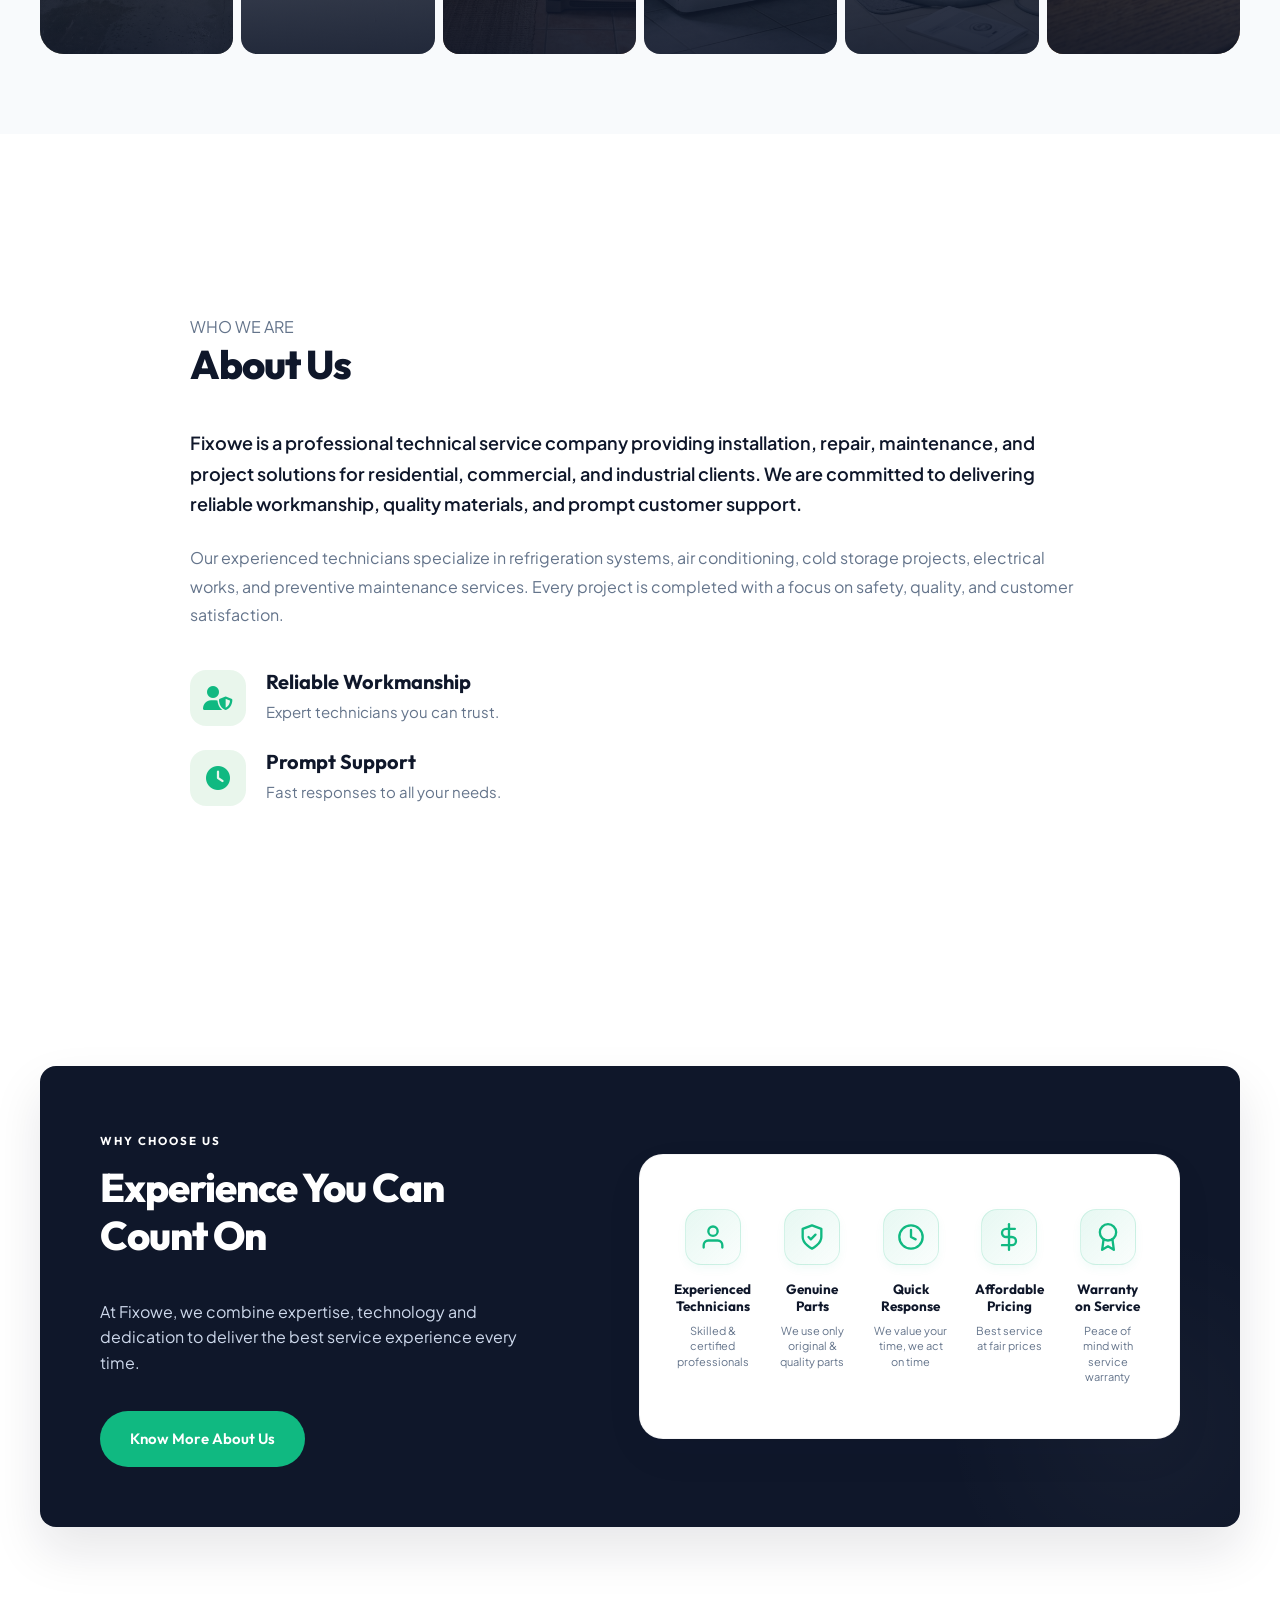
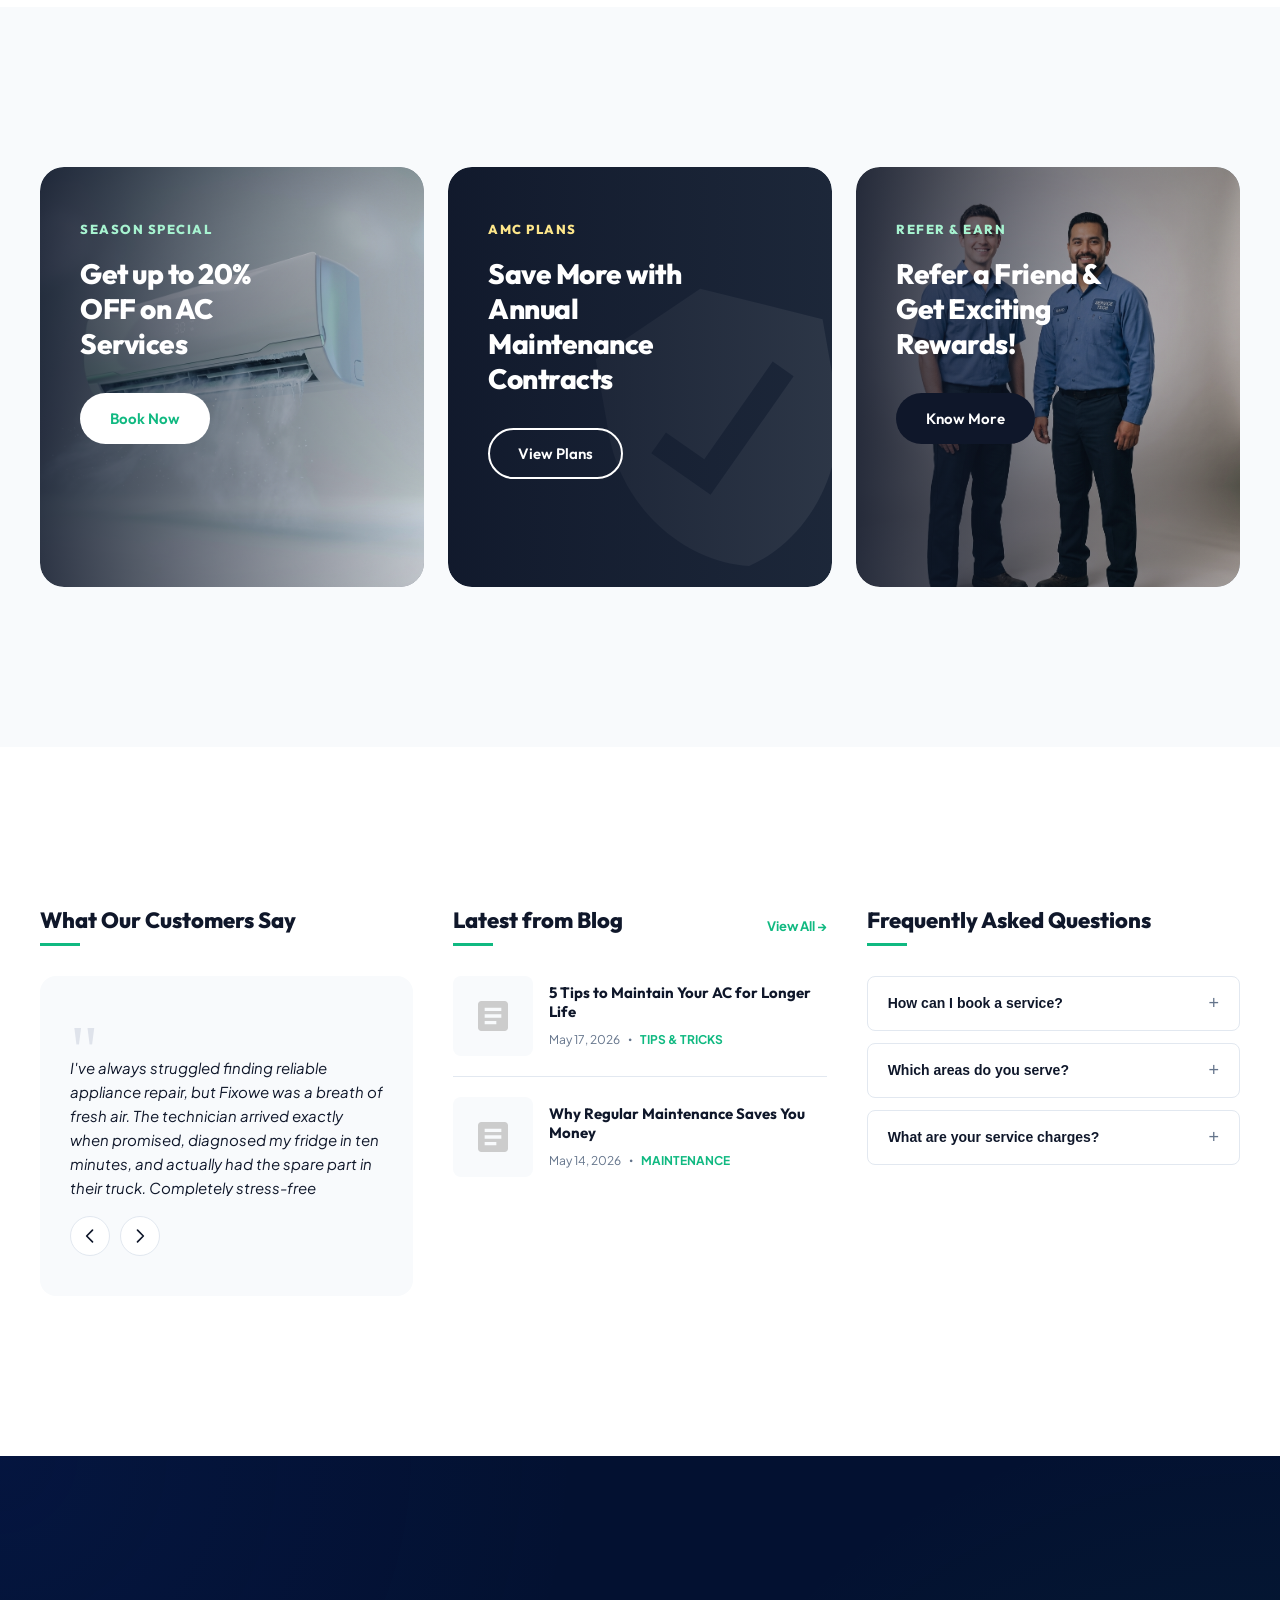
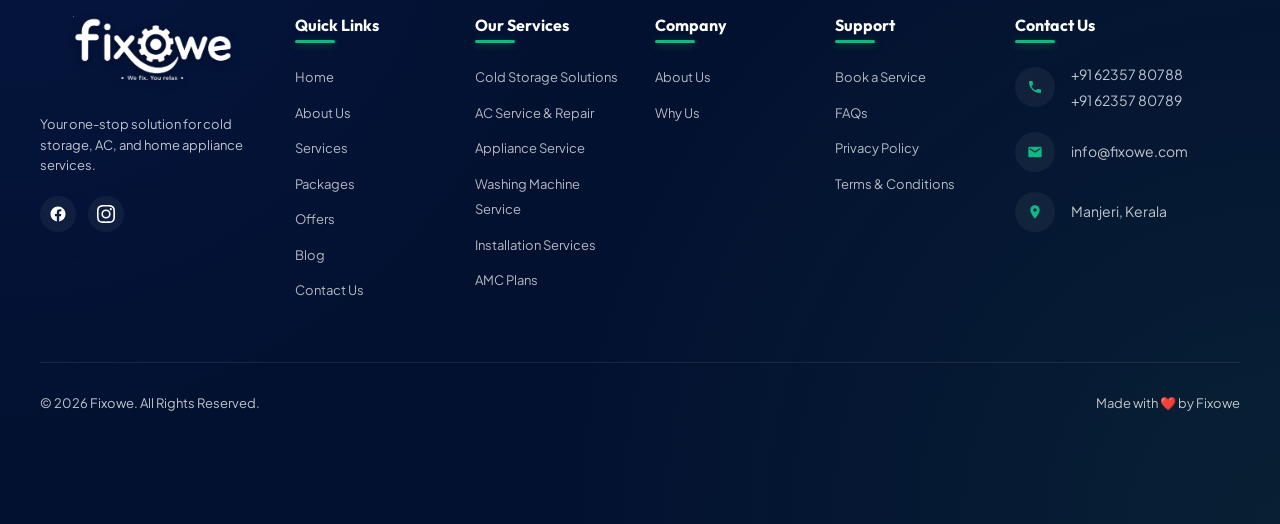
==== commit dc22d296: "Booking Flow: Remove WhatsApp redirect completely; display instant on-screen Booking Confirmed modal" ====
--- a/index.html
+++ b/index.html
@@ -849,6 +849,37 @@
     </div>
   </div>
 
+  <!-- MODAL: BOOKING SUCCESS CONFIRMATION -->
+  <div class="modal-backdrop" id="modalBookingSuccess">
+    <div class="modal-box success-modal-box">
+      <div class="success-icon-box">
+        <svg viewBox="0 0 24 24" width="36" height="36"><path fill="#10B981" d="M12 2C6.48 2 2 6.48 2 12s4.48 10 10 10 10-4.48 10-10S17.52 2 12 2zm-2 15l-5-5 1.41-1.41L10 14.17l7.59-7.59L19 8l-9 9z"/></svg>
+      </div>
+      <h2 style="font-size:20px; font-weight:800; color:#0F172A; margin:12px 0 4px 0;">Booking Confirmed!</h2>
+      <p style="font-size:13px; color:#64748B; margin-bottom:16px;">Your service request has been registered successfully in our Manjeri dispatch system.</p>
+      
+      <div class="success-details-card">
+        <div class="success-row">
+          <span>Booking Reference:</span>
+          <strong id="succBookingRef">#FX-1001</strong>
+        </div>
+        <div class="success-row">
+          <span>Service:</span>
+          <strong id="succBookingService">AC Repair & Service</strong>
+        </div>
+        <div class="success-row">
+          <span>Dispatch Status:</span>
+          <strong style="color:#059669;">🟢 Technician Assigned</strong>
+        </div>
+      </div>
+
+      <div class="success-actions" style="margin-top:20px; display:flex; flex-direction:column; gap:10px;">
+        <button class="btn-primary" id="btnViewLiveTracking" style="width:100%; padding:12px;">Track Status in My Account</button>
+        <button class="btn-secondary" id="btnCloseSuccessModal" style="width:100%; border:1px solid #CBD5E1; background:#F8FAFC; color:#334155; padding:10px; border-radius:8px; font-weight:600; cursor:pointer;">Done / Back to Website</button>
+      </div>
+    </div>
+  </div>
+
   <!-- Quick Actions Sidebar (3-Dot Menu) -->
   <div class="more-sidebar" id="moreSidebar">
     <button class="sidebar-close" id="sidebarClose" aria-label="Close Sidebar">&times;</button>
@@ -934,36 +965,90 @@
     </div>
   </div>
 
-  <!-- MODAL: CUSTOMER ACCOUNT & LIVE BOOKINGS DASHBOARD -->
+  <!-- MODAL: PREMIUM CUSTOMER ACCOUNT DASHBOARD -->
   <div class="modal-backdrop" id="modalCustomerDashboard">
     <div class="modal-box customer-dashboard-box">
       <div class="modal-head">
-        <div class="modal-title">My Account & Bookings</div>
+        <div class="modal-title-group">
+          <span class="badge-cust-portal">FIXOWE CLIENT PORTAL</span>
+          <h2 class="cust-dash-title">Customer Account Dashboard</h2>
+        </div>
         <button class="modal-close" id="btnCloseCustomerDashboard">&times;</button>
       </div>
+      
       <div class="account-dashboard-body">
-        <!-- Customer Profile Card Header -->
-        <div class="cust-profile-header">
-          <div class="cust-avatar-box">
-            <img id="dashUserAvatar" src="assets/favicon-optimized.png" alt="User Profile" />
-          </div>
-          <div class="cust-info">
-            <h3 id="dashUserName">Customer Name</h3>
-            <p id="dashUserEmail">customer@example.com</p>
-          </div>
-          <button class="btn-cust-logout" id="btnCustomerSignOut" title="Sign Out">Sign Out</button>
-        </div>
-
-        <!-- Dashboard Action Toolbar -->
-        <div class="cust-dash-toolbar">
-          <h4 style="font-size:14px; font-weight:700; color:var(--text-dark);">Active Service Requests</h4>
-          <button class="btn-small-cta btn-book-trigger">+ New Service Request</button>
-        </div>
-
-        <!-- Customer Live Bookings List Container -->
-        <div class="cust-bookings-list" id="custBookingsList">
-          <!-- Rendered dynamically via JS -->
-        </div>
+        <!-- Premium Profile Banner Header -->
+        <div class="cust-profile-banner">
+          <div class="profile-left">
+            <div class="cust-avatar-wrapper">
+              <img id="dashUserAvatar" src="assets/favicon-optimized.png" alt="Google Profile" />
+              <span class="verified-badge" title="Verified Customer">✓</span>
+            </div>
+            <div class="cust-details">
+              <div class="name-row">
+                <h3 id="dashUserName">Customer Name</h3>
+                <span class="google-tag">Google Verified</span>
+              </div>
+              <p id="dashUserEmail">customer@example.com</p>
+            </div>
+          </div>
+          <button class="btn-cust-logout" id="btnCustomerSignOut" title="Sign Out">
+            <svg viewBox="0 0 24 24" width="16" height="16"><path fill="currentColor" d="M17 7l-1.41 1.41L18.17 11H8v2h10.17l-2.58 2.58L17 17l5-5zM4 5h8V3H4c-1.1 0-2 .9-2 2v14c0 1.1.9 2 2 2h8v-2H4V5z"/></svg>
+            Sign Out
+          </button>
+        </div>
+
+        <!-- Quick Stats Summary Bar -->
+        <div class="cust-stats-bar">
+          <div class="stat-pill">
+            <span class="stat-num" id="custStatTotal">0</span>
+            <span class="stat-label">Total Requests</span>
+          </div>
+          <div class="stat-pill">
+            <span class="stat-num" id="custStatActive" style="color:#D97706">0</span>
+            <span class="stat-label">Active Repairs</span>
+          </div>
+          <div class="stat-pill">
+            <span class="stat-num" style="color:#059669">30 Days</span>
+            <span class="stat-label">Service Warranty</span>
+          </div>
+        </div>
+
+        <!-- Navigation Tabs inside Account Modal -->
+        <div class="cust-tab-bar">
+          <button class="cust-tab-btn active" data-cust-tab="tab-cust-bookings">Active Bookings</button>
+          <button class="cust-tab-btn" data-cust-tab="tab-cust-profile">Account Details</button>
+        </div>
+
+        <!-- TAB 1: BOOKINGS LIST -->
+        <div id="tab-cust-bookings" class="cust-panel active">
+          <div class="cust-dash-toolbar">
+            <h4 style="font-size:13.5px; font-weight:700; color:#0F172A;">Your Service Requests & Tracking</h4>
+            <button class="btn-small-cta btn-book-trigger">+ Book New Service</button>
+          </div>
+          <div class="cust-bookings-list" id="custBookingsList">
+            <!-- Rendered dynamically via JS -->
+          </div>
+        </div>
+
+        <!-- TAB 2: ACCOUNT DETAILS -->
+        <div id="tab-cust-profile" class="cust-panel" style="display:none;">
+          <div class="cust-profile-info-grid">
+            <div class="info-card">
+              <span class="info-label">Account Provider</span>
+              <span class="info-val">Google Authentication</span>
+            </div>
+            <div class="info-card">
+              <span class="info-label">Service Region</span>
+              <span class="info-val">Manjeri, Malappuram & Kerala</span>
+            </div>
+            <div class="info-card">
+              <span class="info-label">Emergency Helpline</span>
+              <span class="info-val">+91 62357 80788</span>
+            </div>
+          </div>
+        </div>
+
       </div>
     </div>
   </div>
--- a/style.css
+++ b/style.css
@@ -3420,10 +3420,234 @@
 }
 
 /* CUSTOMER DASHBOARD MODAL */
+/* CUSTOMER DASHBOARD MODAL REDESIGN */
 .customer-dashboard-box {
-  max-width: 620px;
-  border-radius: 20px;
-  padding: 28px;
+  max-width: 640px;
+  border-radius: 24px;
+  padding: 32px;
+  background: #FFFFFF;
+}
+
+.modal-title-group {
+  display: flex;
+  flex-direction: column;
+  gap: 4px;
+}
+
+.badge-cust-portal {
+  font-size: 10px;
+  font-weight: 800;
+  letter-spacing: 0.08em;
+  color: #2563EB;
+  background: #EFF6FF;
+  padding: 3px 8px;
+  border-radius: 6px;
+  width: fit-content;
+}
+
+.cust-dash-title {
+  font-size: 20px;
+  font-weight: 800;
+  color: #0F172A;
+  font-family: var(--font-primary, sans-serif);
+  margin: 0;
+}
+
+.cust-profile-banner {
+  background: linear-gradient(135deg, #0F172A 0%, #1E293B 100%);
+  border-radius: 18px;
+  padding: 20px 24px;
+  display: flex;
+  align-items: center;
+  justify-content: space-between;
+  color: #FFFFFF;
+  margin-top: 16px;
+  margin-bottom: 20px;
+  box-shadow: 0 10px 25px -5px rgba(15, 23, 42, 0.2);
+}
+
+.profile-left {
+  display: flex;
+  align-items: center;
+  gap: 16px;
+}
+
+.cust-avatar-wrapper {
+  position: relative;
+}
+
+.cust-avatar-wrapper img {
+  width: 56px;
+  height: 56px;
+  border-radius: 50%;
+  object-fit: cover;
+  border: 3px solid rgba(255, 255, 255, 0.2);
+}
+
+.verified-badge {
+  position: absolute;
+  bottom: -2px;
+  right: -2px;
+  background: #10B981;
+  color: #FFFFFF;
+  font-size: 10px;
+  font-weight: 800;
+  width: 18px;
+  height: 18px;
+  border-radius: 50%;
+  display: flex;
+  align-items: center;
+  justify-content: center;
+  border: 2px solid #0F172A;
+}
+
+.name-row {
+  display: flex;
+  align-items: center;
+  gap: 8px;
+}
+
+.name-row h3 {
+  font-size: 17px;
+  font-weight: 700;
+  color: #FFFFFF;
+  margin: 0;
+}
+
+.google-tag {
+  font-size: 10px;
+  font-weight: 600;
+  background: rgba(255, 255, 255, 0.15);
+  color: #93C5FD;
+  padding: 2px 8px;
+  border-radius: 12px;
+}
+
+.cust-details p {
+  font-size: 13px;
+  color: #94A3B8;
+  margin: 2px 0 0 0;
+}
+
+.cust-stats-bar {
+  display: grid;
+  grid-template-columns: repeat(3, 1fr);
+  gap: 12px;
+  margin-bottom: 20px;
+}
+
+.stat-pill {
+  background: #F8FAFC;
+  border: 1px solid #E2E8F0;
+  border-radius: 14px;
+  padding: 12px;
+  display: flex;
+  flex-direction: column;
+  align-items: center;
+  justify-content: center;
+}
+
+.stat-num {
+  font-size: 18px;
+  font-weight: 800;
+  color: #0F172A;
+}
+
+.stat-label {
+  font-size: 11px;
+  font-weight: 600;
+  color: #64748B;
+  margin-top: 2px;
+}
+
+.cust-tab-bar {
+  display: flex;
+  gap: 8px;
+  border-bottom: 1px solid #E2E8F0;
+  margin-bottom: 16px;
+}
+
+.cust-tab-btn {
+  background: none;
+  border: none;
+  padding: 10px 16px;
+  font-size: 13px;
+  font-weight: 600;
+  color: #64748B;
+  cursor: pointer;
+  border-bottom: 2px solid transparent;
+  transition: all 0.2s ease;
+}
+
+.cust-tab-btn.active {
+  color: #2563EB;
+  border-bottom-color: #2563EB;
+}
+
+.cust-profile-info-grid {
+  display: grid;
+  grid-template-columns: repeat(2, 1fr);
+  gap: 12px;
+}
+
+.info-card {
+  background: #F8FAFC;
+  border: 1px solid #E2E8F0;
+  border-radius: 12px;
+  padding: 14px;
+  display: flex;
+  flex-direction: column;
+  gap: 4px;
+}
+
+.info-label {
+  font-size: 11px;
+  color: #64748B;
+  font-weight: 600;
+}
+
+.info-val {
+  font-size: 13px;
+  color: #0F172A;
+  font-weight: 700;
+}
+
+/* BOOKING SUCCESS MODAL STYLES */
+.success-modal-box {
+  max-width: 440px;
+  text-align: center;
+  border-radius: 24px;
+  padding: 32px 24px;
+  background: #FFFFFF;
+}
+
+.success-icon-box {
+  width: 64px;
+  height: 64px;
+  background: #ECFDF5;
+  border-radius: 50%;
+  display: flex;
+  align-items: center;
+  justify-content: center;
+  margin: 0 auto;
+}
+
+.success-details-card {
+  background: #F8FAFC;
+  border: 1px solid #E2E8F0;
+  border-radius: 14px;
+  padding: 14px 16px;
+  display: flex;
+  flex-direction: column;
+  gap: 8px;
+  text-align: left;
+}
+
+.success-row {
+  display: flex;
+  justify-content: space-between;
+  font-size: 13px;
+  color: #475569;
 }
 
 .cust-profile-header {
